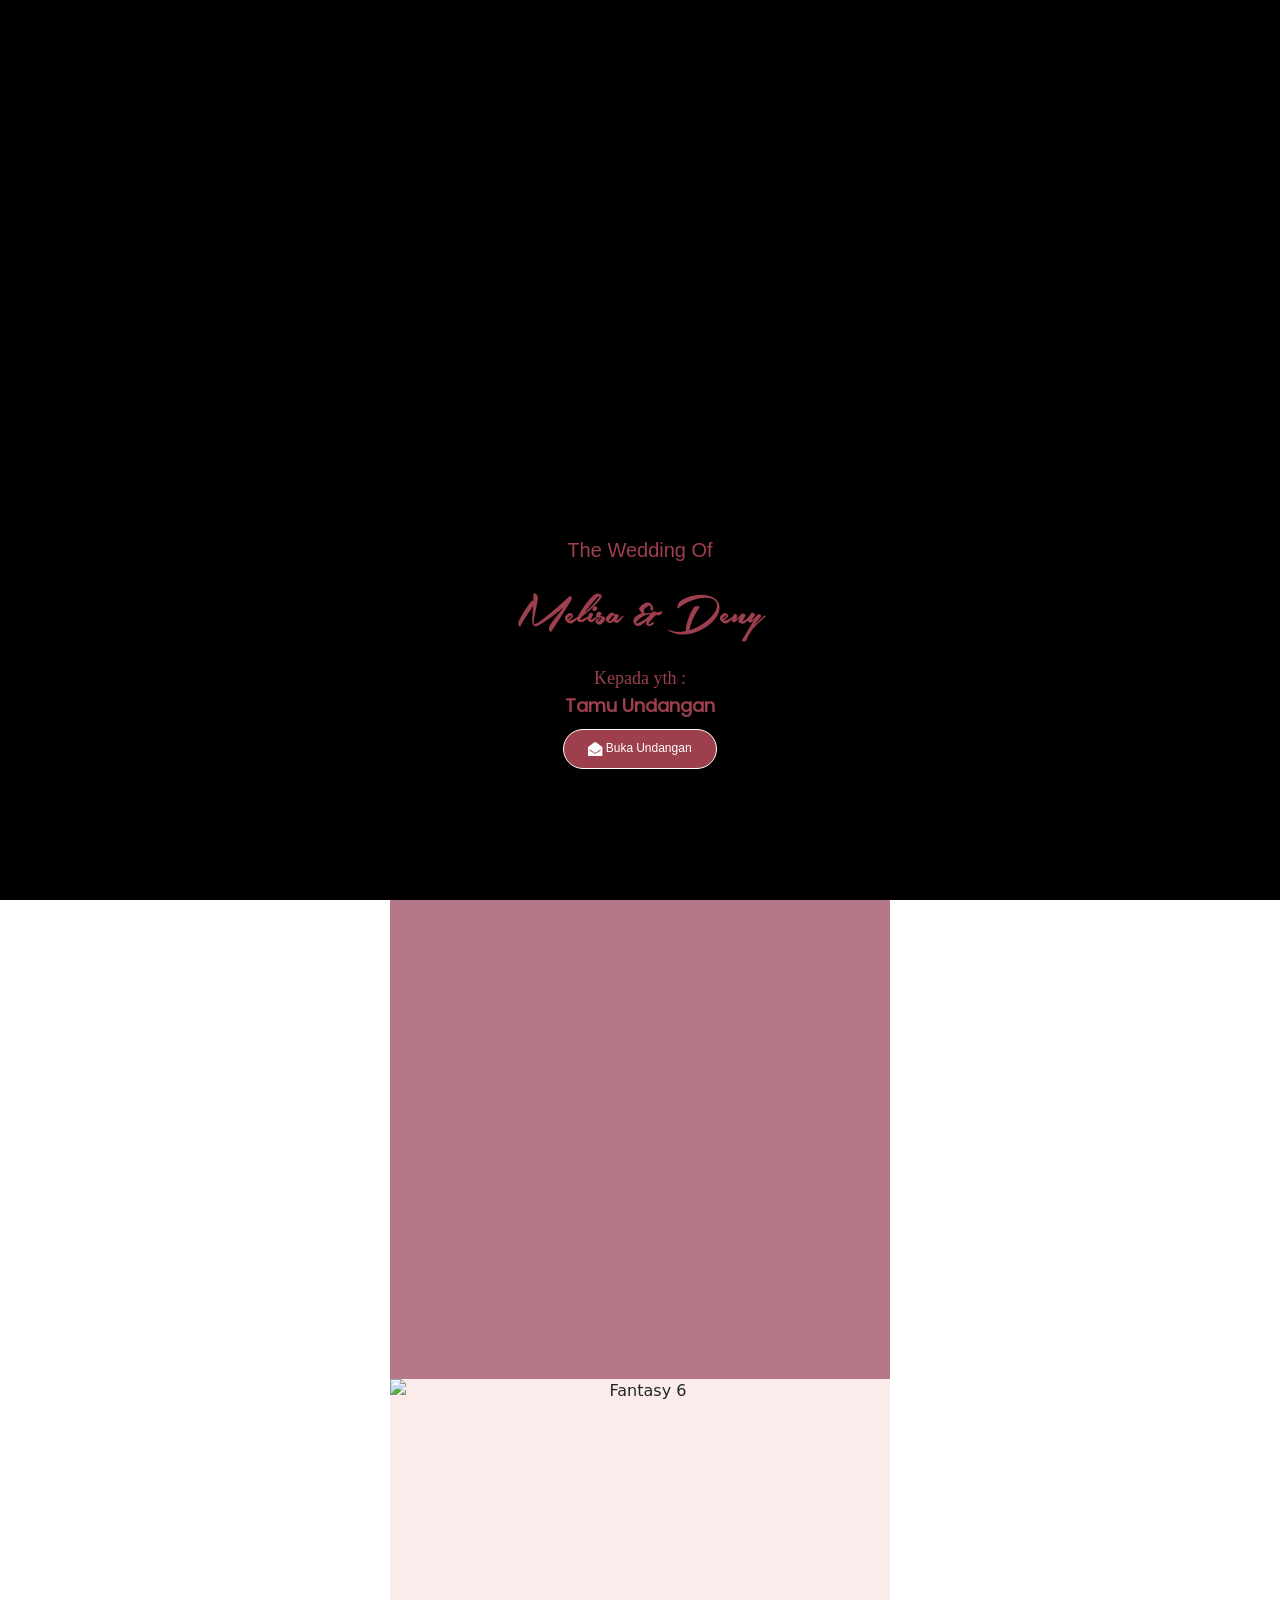
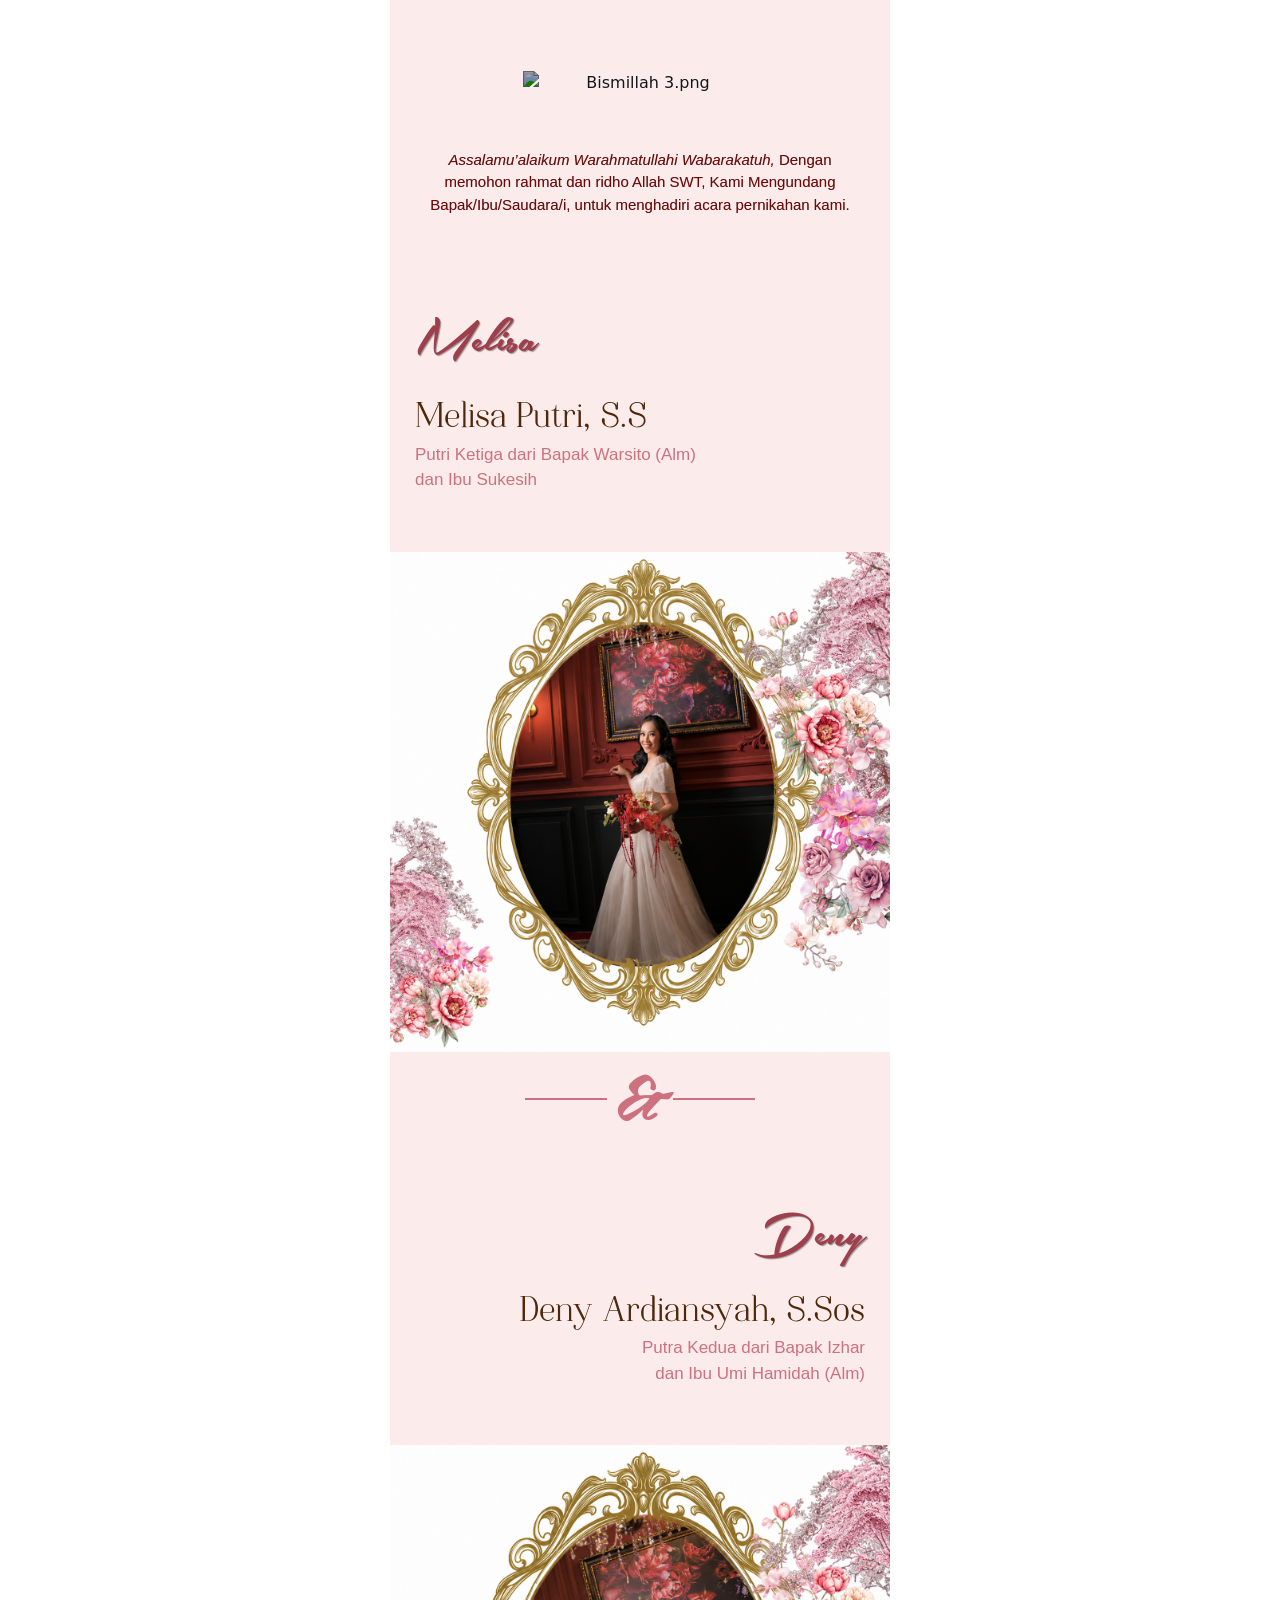
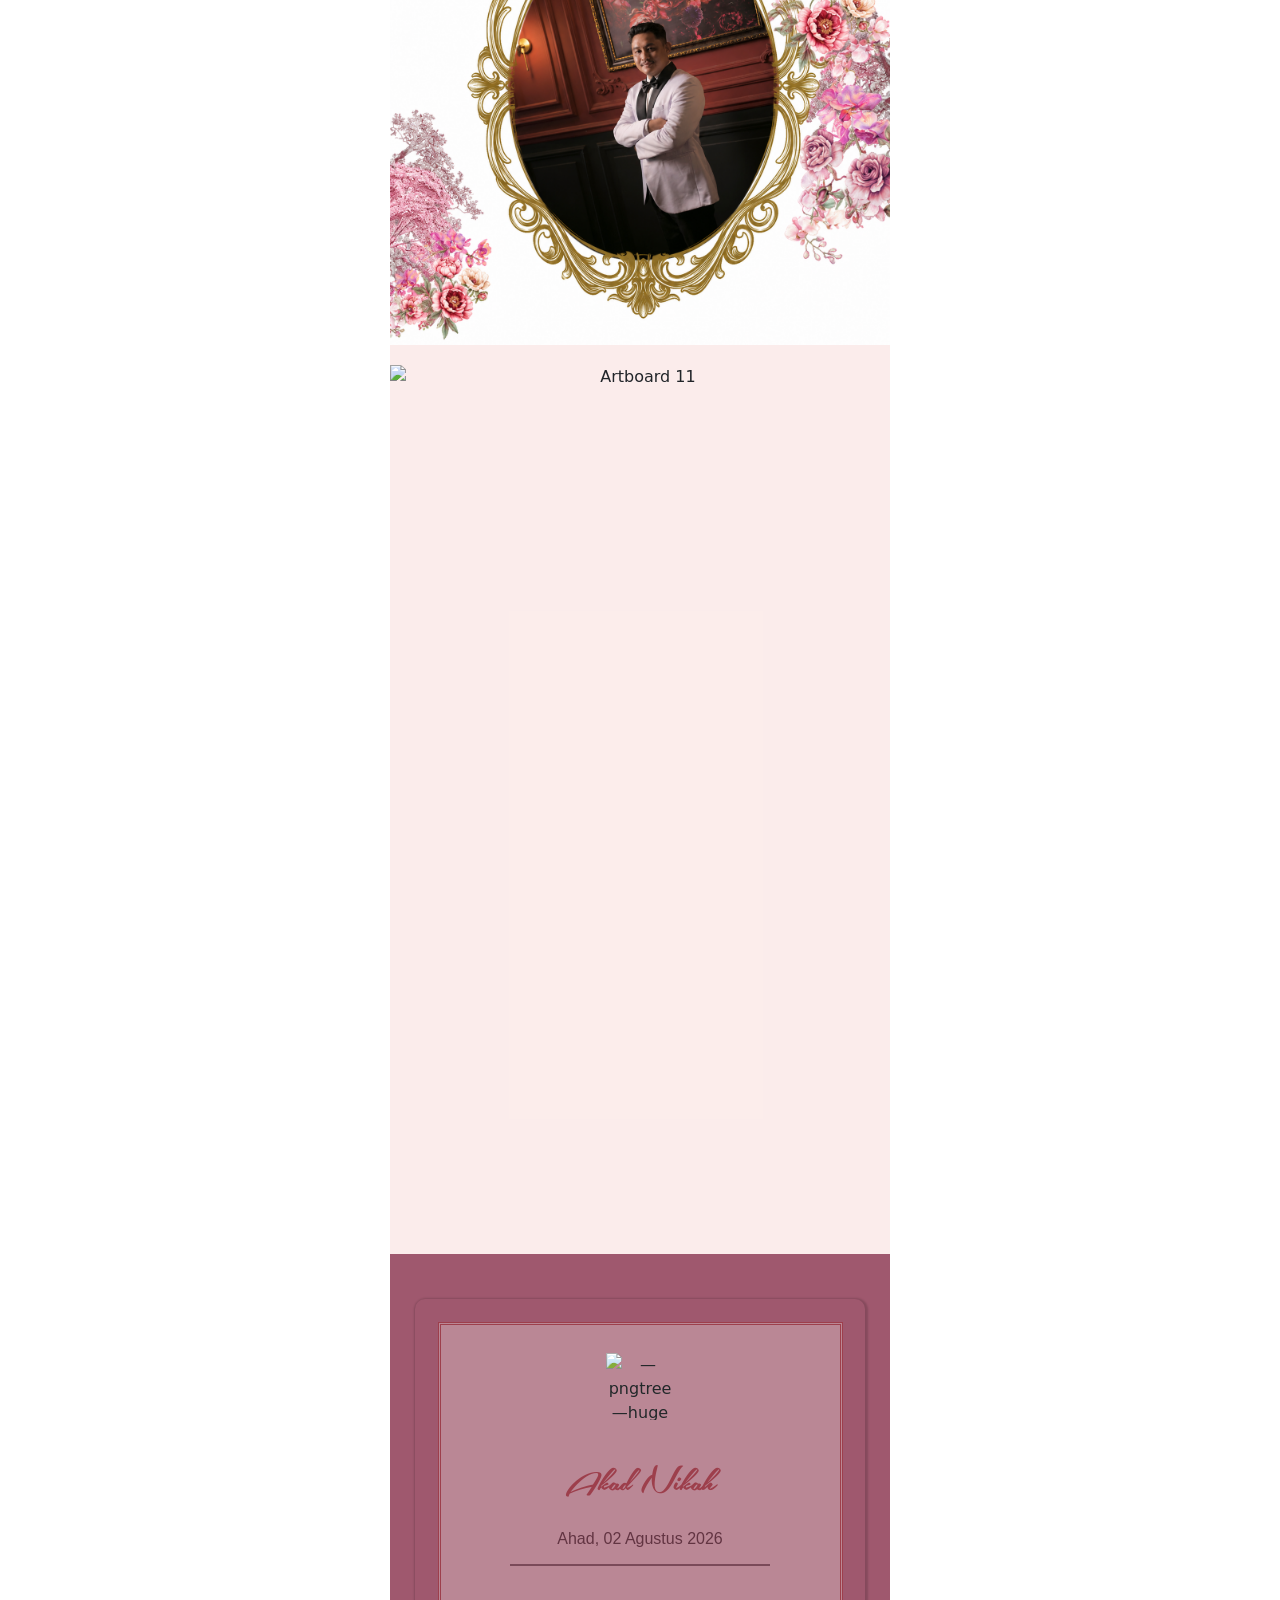
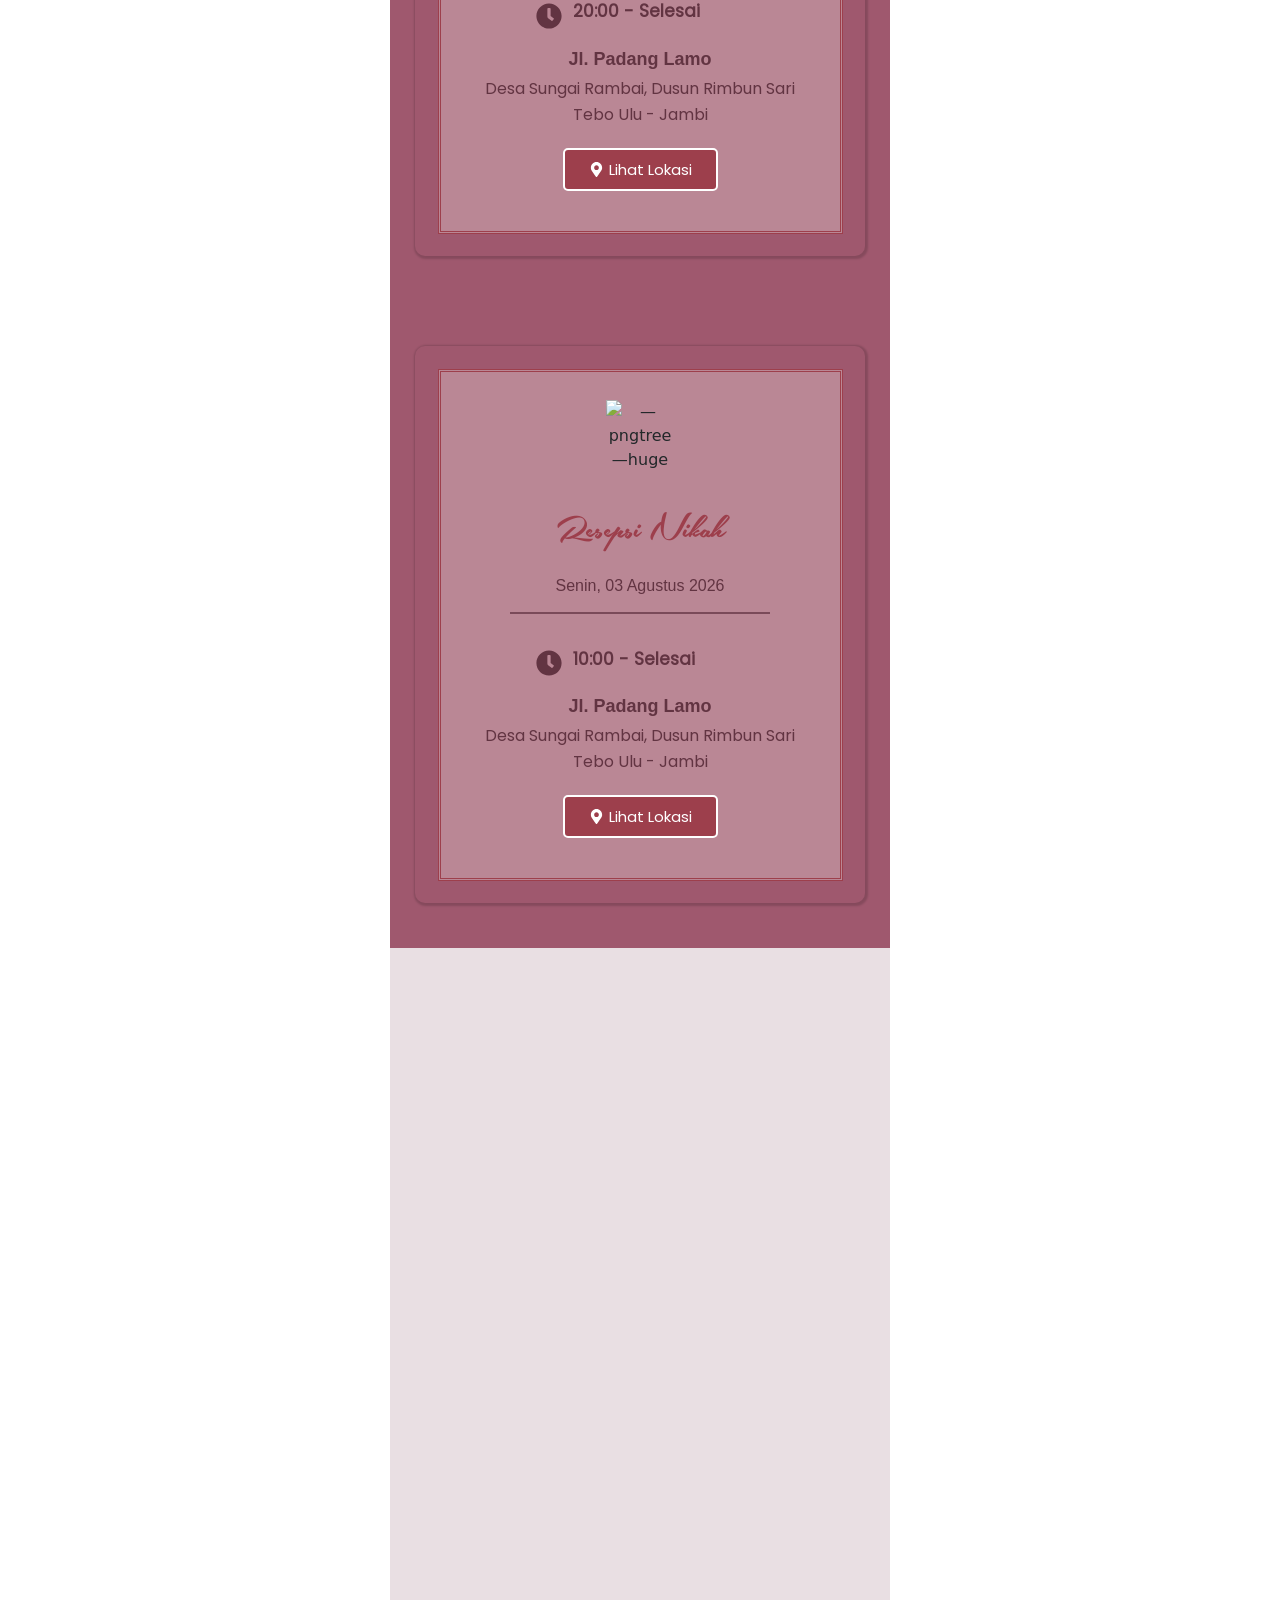
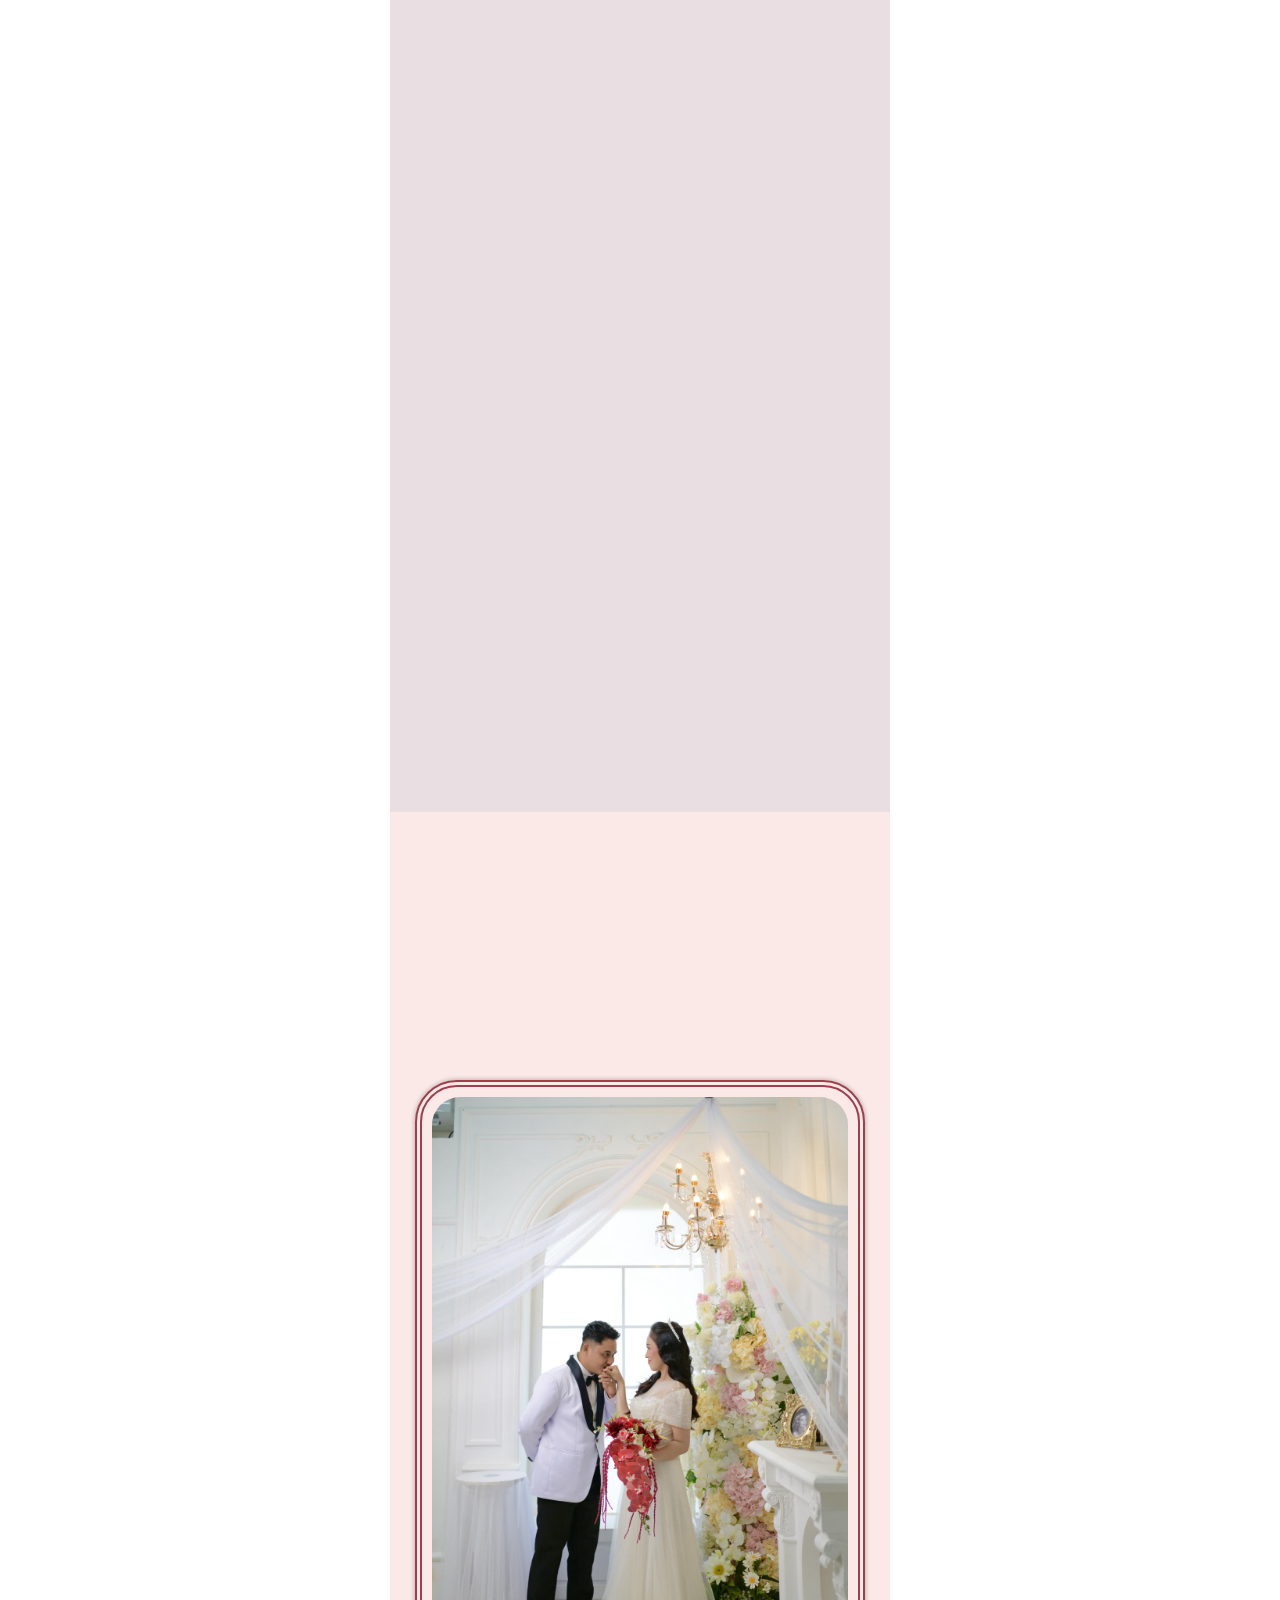
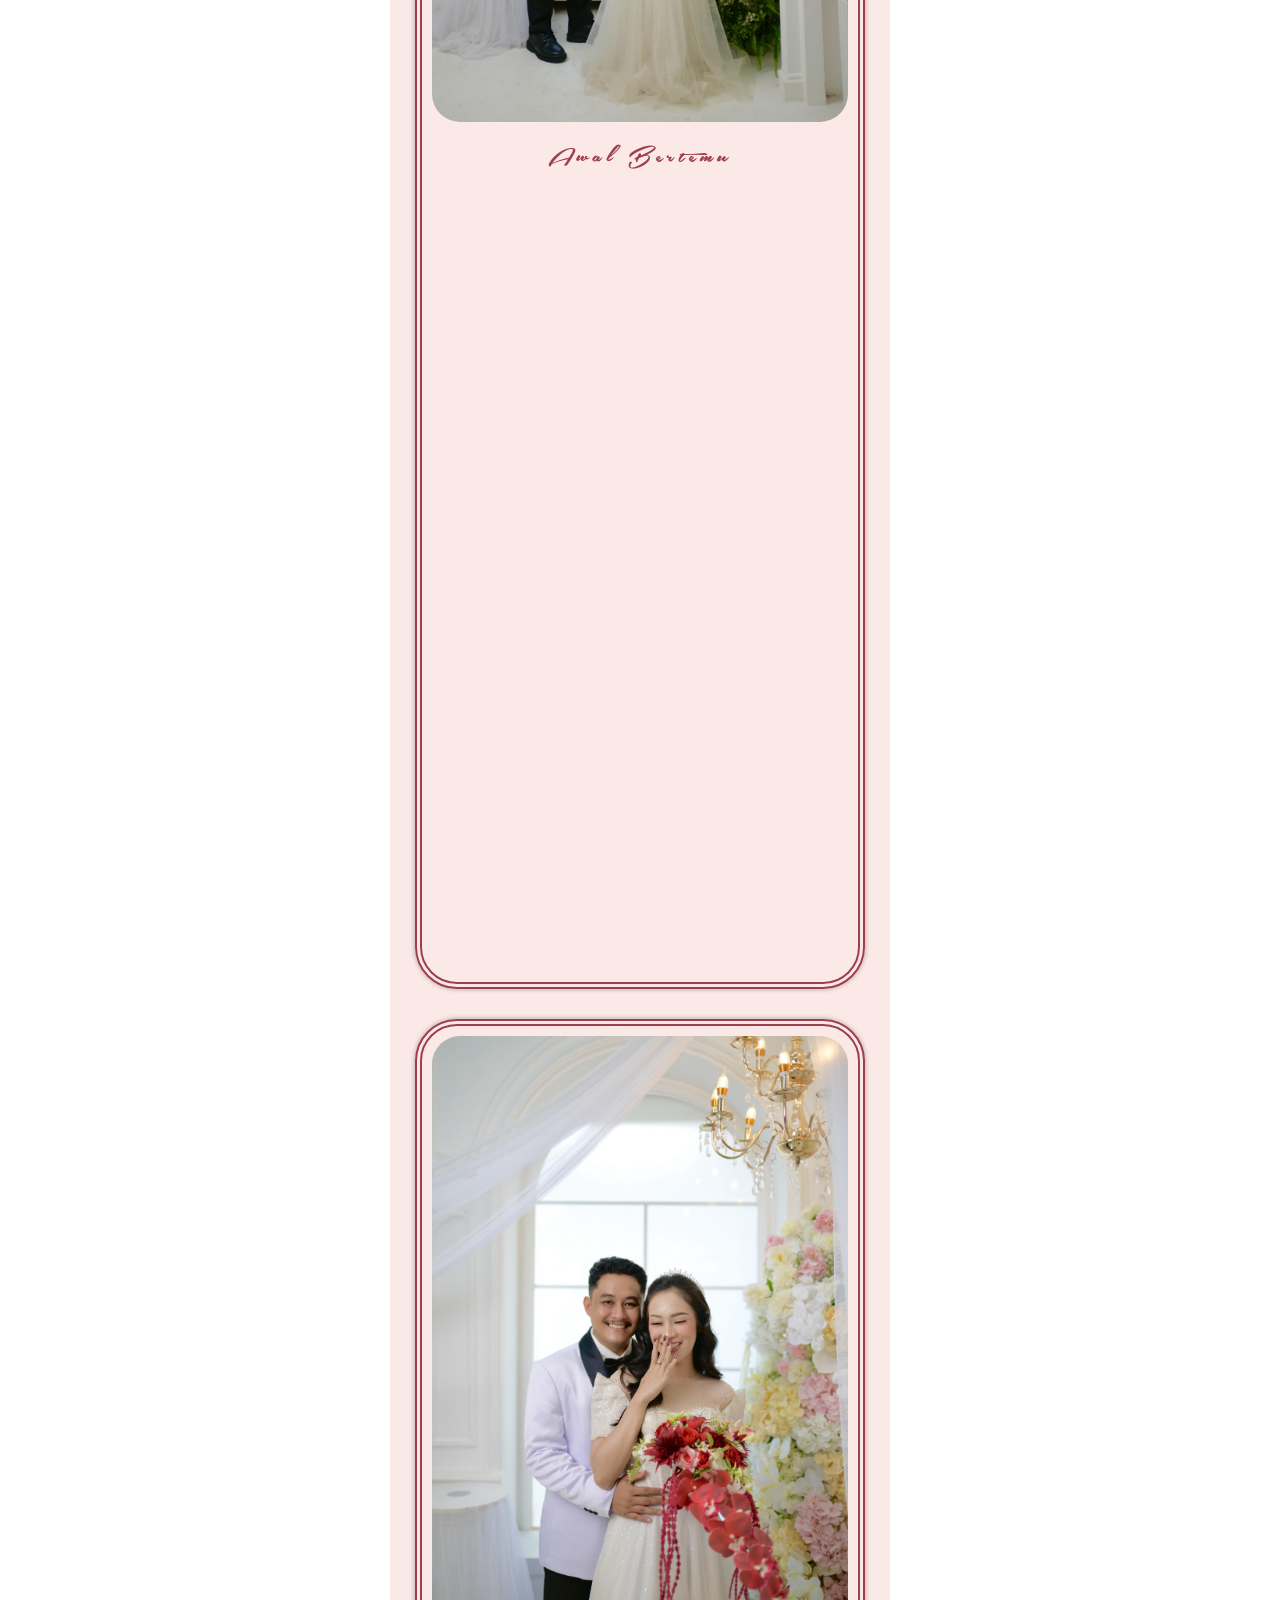
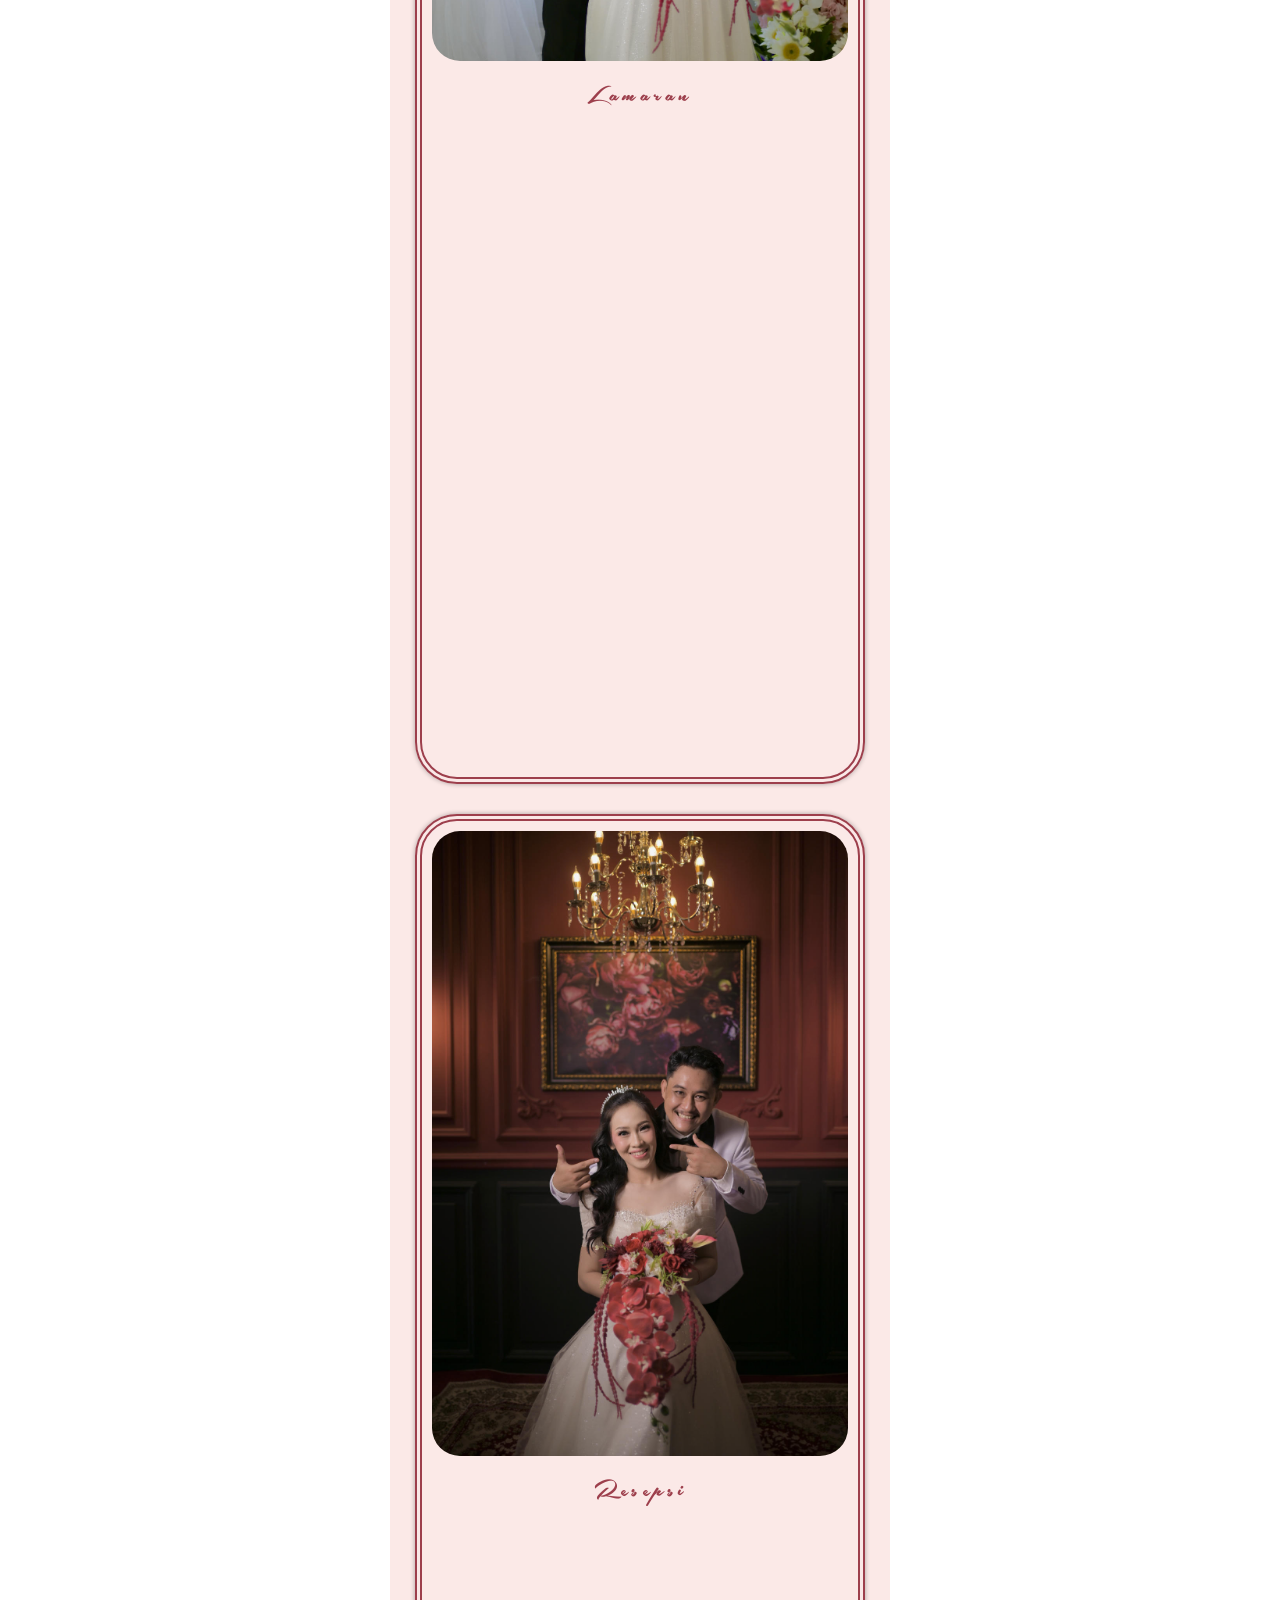
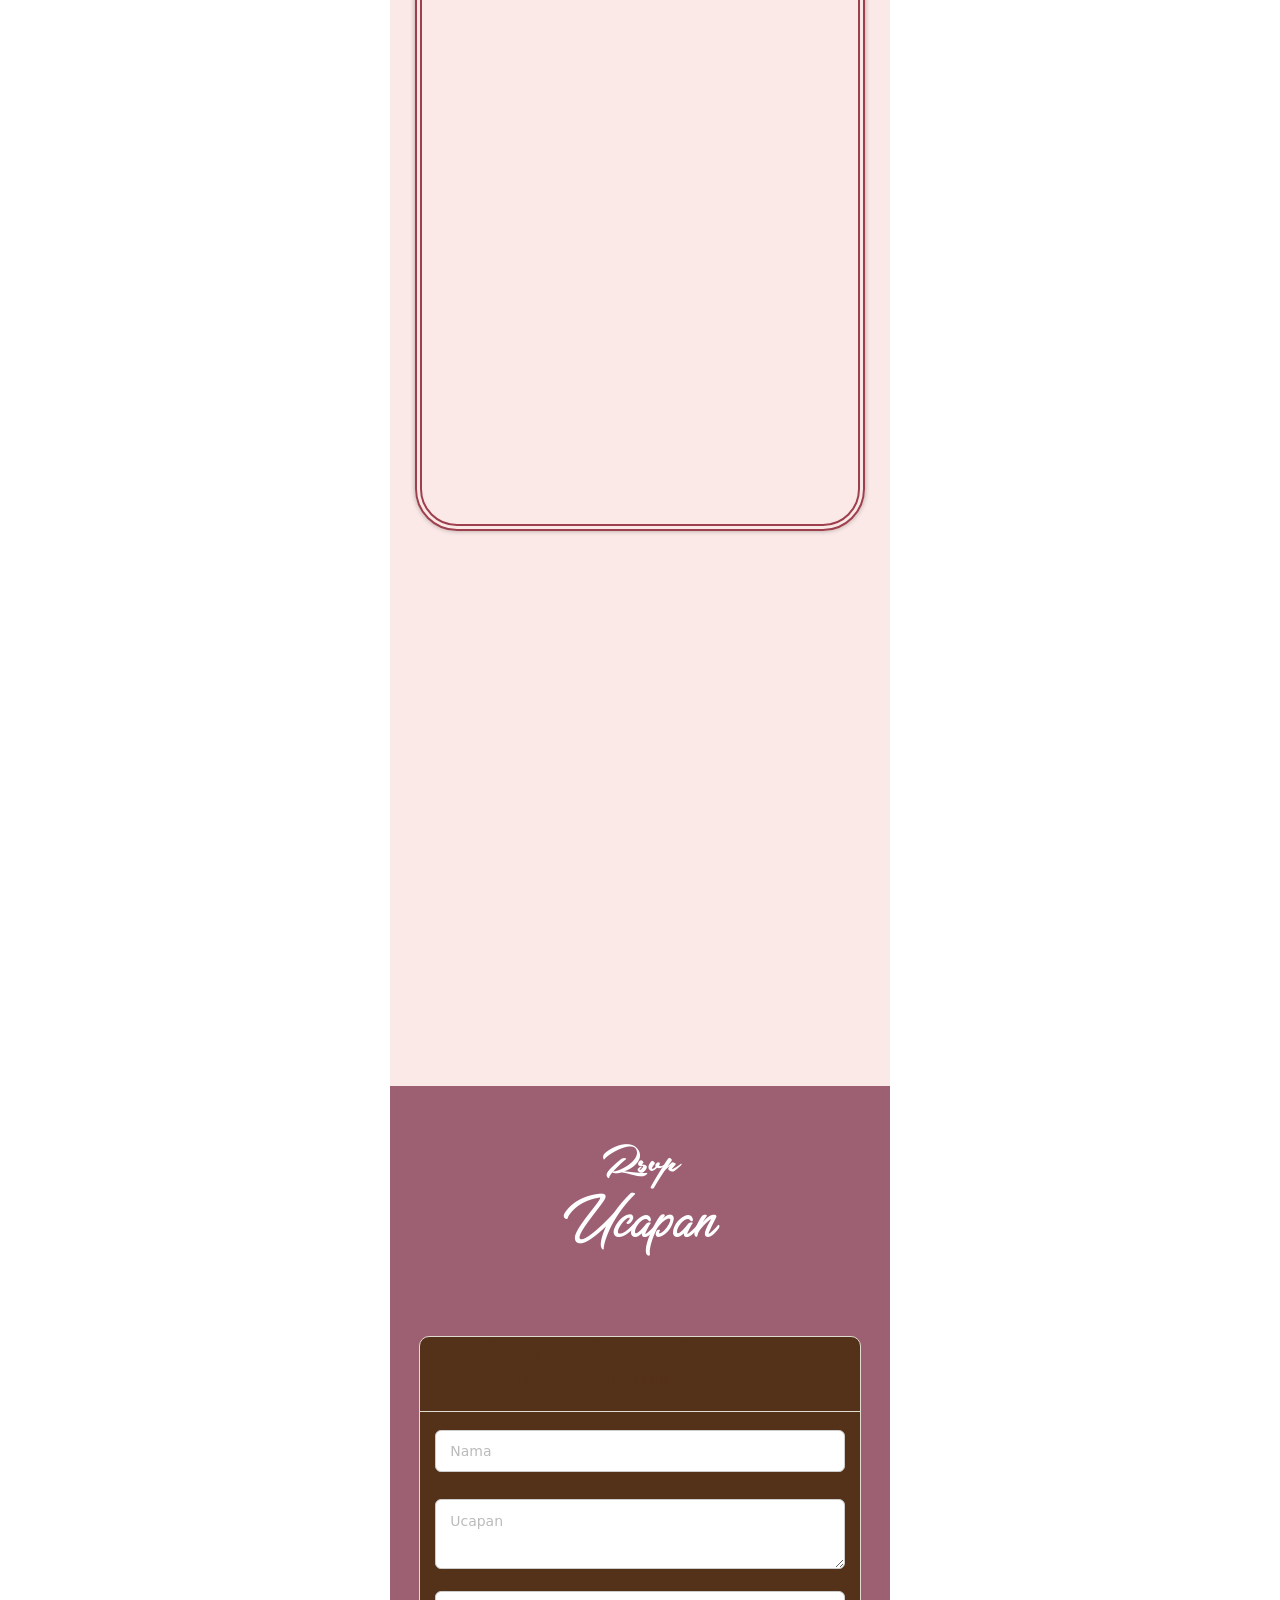
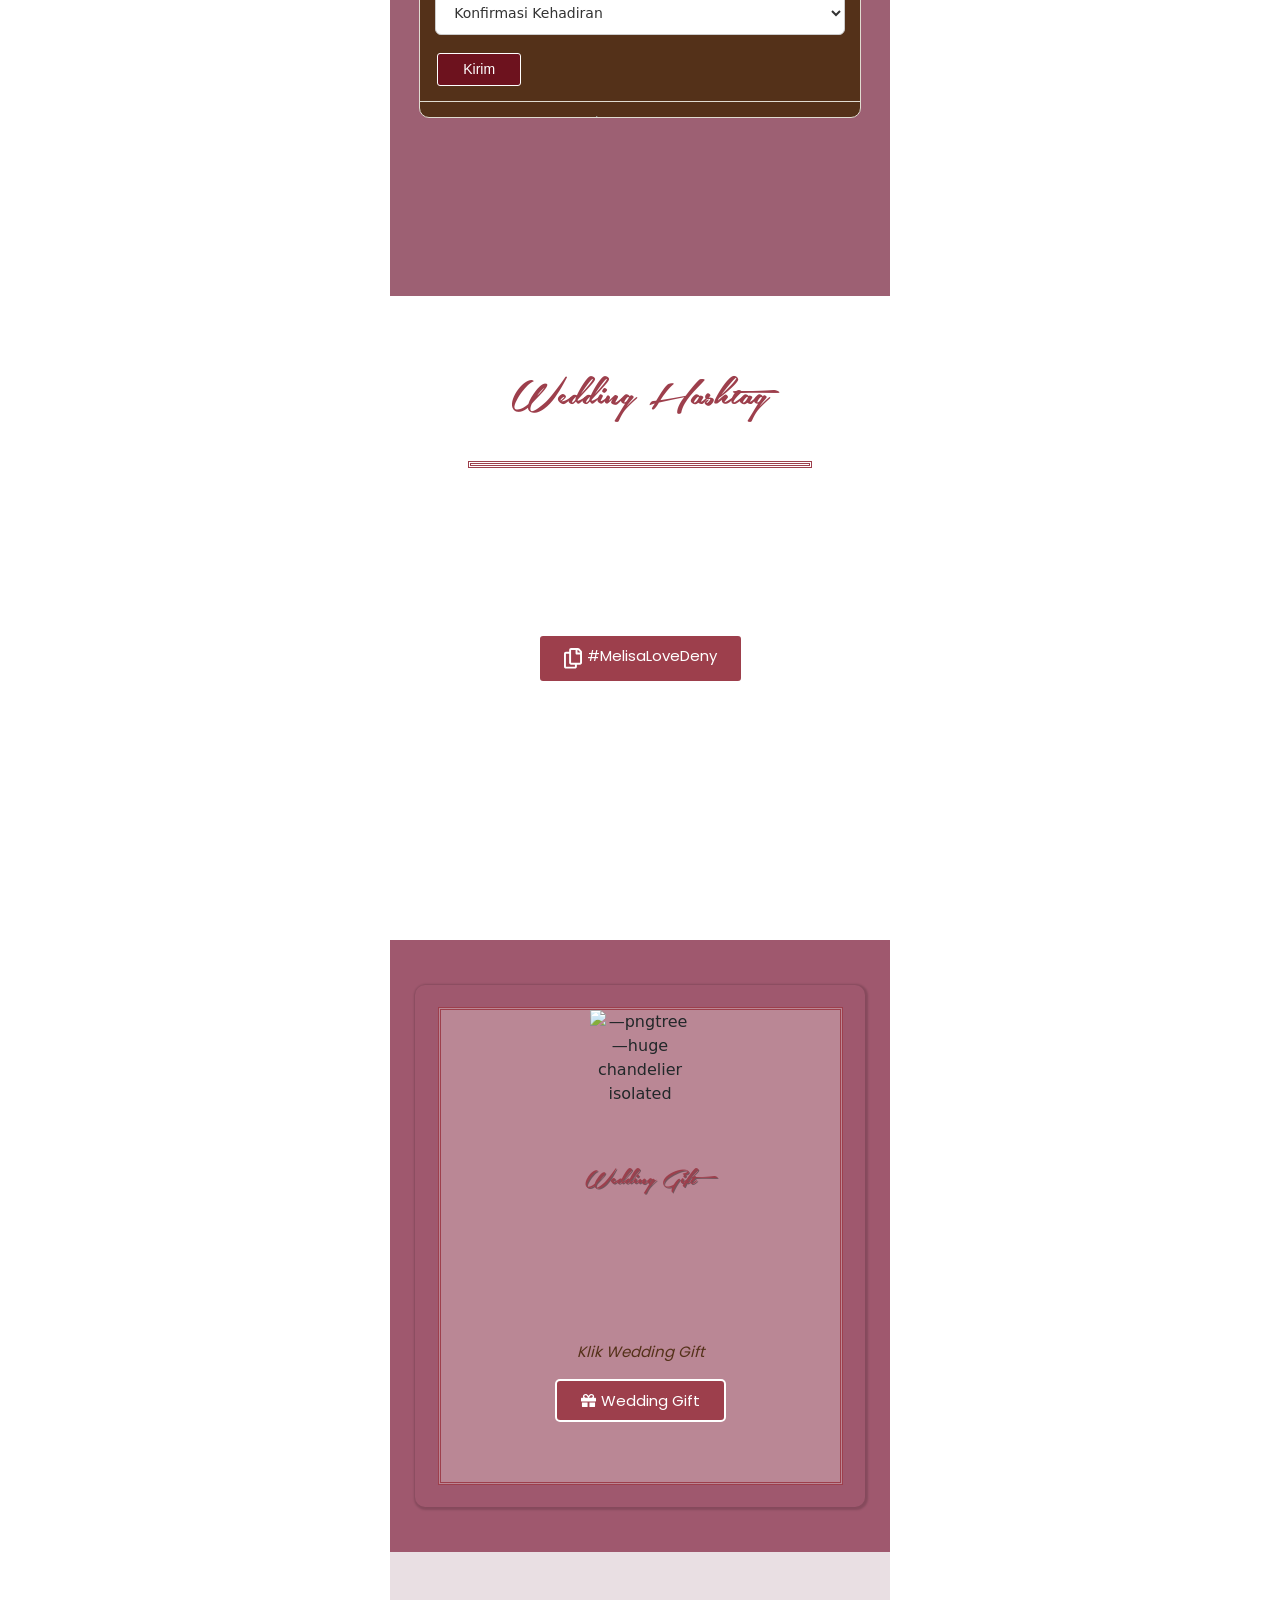
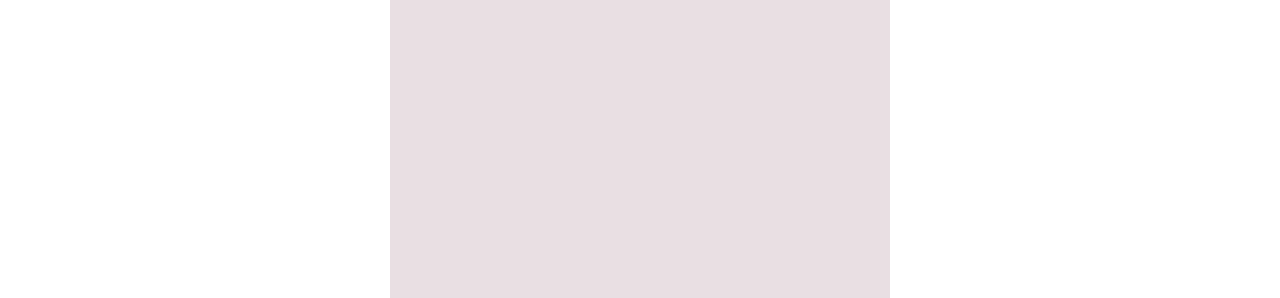
==== fairytale/index.htm @ 3684d399 "update" ====
﻿<!DOCTYPE html>
<html lang="en-US">

<head>
	<script src="https://code.jquery.com/jquery-3.7.1.min.js"></script>
	<meta charset="UTF-8">
	<link data-optimized="2" rel="stylesheet"
		href="../wp-content/litespeed/css/7685f832e0472105ddb462e39b21ac74.css?ver=bd02f">
	<title>Melisa 💙 Deny</title>
	<style type="text/css">
		.cui-comment-text img {
			max-width: 100% !important;
		}
	</style>
	<meta name='roboFts' content='noindex, nofollow'>
	<link rel="canonical" href="index.htm">
	<meta name="description" content="Hadiri acara pernikahan kami, Ahad 02 Agustus 2026 Ya!">
	<meta property="og:title" content="Website Invitation Premium">
	<meta property="og:type" content="article">
	<meta property="og:image" content="https://webinvite.id/wp-content/uploads/2025/08/FAIRYTALE-web.jpg">
	<meta property="og:image:width" content="784">
	<meta property="og:image:height" content="784">
	<meta property="og:image:alt" content="Fairytale web">
	<meta property="og:description" content="Hadiri acara pernikahan kami, Ahad 02 Agustus 2026 Ya!">
	<meta property="og:url" content="https://webinvite.id/fairytale/">
	<meta property="og:locale" content="en_US">
	<meta property="og:site_name" content="Web Invite">
	<meta property="article:published_time" content="2025-08-19T10:38:18+07:00">
	<meta property="article:modified_time" content="2026-02-09T14:24:49+07:00">
	<meta property="og:updated_time" content="2026-02-09T14:24:49+07:00">
	<meta property="article:section" content="Uncategorized">
	<meta name="twitter:card" content="summary_large_image">
	<meta name="twitter:image" content="https://webinvite.id/wp-content/uploads/2025/08/FAIRYTALE-web.jpg">
	<meta name="author" content="SuperAdmin">
	<meta name="date" content="2025-08-19T10:38:18+07:00">
	<link rel='dns-prefetch' href='//unpkg.com'>
	<link rel='dns-prefetch' href='//cdnjs.cloudflare.com'>
	<link rel="alternate" type="application/rss+xml" title="Web Invite &raquo; Feed" href="../feed/index.htm">
	<link rel="alternate" type="application/rss+xml" title="Web Invite &raquo; Comments Feed"
		href="../comments/feed/index.htm">
	<link rel="alternate" type="application/rss+xml" title="Web Invite &raquo; Fairytale Comments Feed"
		href="feed/index.htm">
	<link rel="alternate" title="oEmbed (JSON)" type="application/json+oembed"
		href="../wp-json/oembed/1.0/embed?url=https%3A%2F%2Fwebinvite.id%2Ffairytale%2F">
	<link rel="alternate" title="oEmbed (XML)" type="text/xml+oembed"
		href="../wp-json/oembed/1.0/embed-1?url=https%3A%2F%2Fwebinvite.id%2Ffairytale%2F&#038;format=xml">
	<style id="wp-img-auto-sizes-contain-inline-css">
		img:is([sizes=auto i], [sizes^="auto," i]) {
			contain-intrinsic-size: 3000px 1500px
		}

		/*# sourceURL=wp-img-auto-sizes-contain-inline-css */
	</style>
	<style id="cf-frontend-style-inline-css">
		@font-face {
			font-family: 'Old London';
			font-style: normal;
			font-weight: 400;
			src: url('../wp-content/uploads/2026/01/OldLondon.ttf') format('truetype');
		}

		@font-face {
			font-family: 'Yeseva One';
			font-style: normal;
			font-weight: 400;
			font-display: fallback;
			src: url('../wp-content/bcf-fonts/Yeseva One/yeseva-one-400-normal0.woff2') format('woff2'),
				url('../wp-content/bcf-fonts/Yeseva One/yeseva-one-400-normal1.woff2') format('woff2'),
				url('../wp-content/bcf-fonts/Yeseva One/yeseva-one-400-normal2.woff2') format('woff2'),
				url('../wp-content/bcf-fonts/Yeseva One/yeseva-one-400-normal3.woff2') format('woff2'),
				url('../wp-content/bcf-fonts/Yeseva One/yeseva-one-400-normal4.woff2') format('woff2');
		}

		@font-face {
			font-family: 'Sirukota';
			font-style: normal;
			font-weight: 400;
			src: url('../wp-content/uploads/2025/11/Sirukota.ttf') format('truetype');
		}

		@font-face {
			font-family: 'Carena-Regular';
			font-style: normal;
			font-weight: 400;
			src: url('../wp-content/uploads/2025/11/Carena-Regular.otf') format('OpenType');
		}

		@font-face {
			font-family: 'Galvitra';
			font-style: normal;
			font-weight: 400;
			src: url('../wp-content/uploads/2025/11/Galvitra.ttf') format('truetype');
		}

		@font-face {
			font-family: 'the Jagret';
			font-style: normal;
			font-weight: 400;
			src: url('../wp-content/uploads/2025/11/the-Jagret.otf') format('OpenType');
		}

		@font-face {
			font-family: 'the Jagret';
			font-style: normal;
			font-weight: 400;
			src: url('../wp-content/uploads/2025/11/the-Jagret.otf') format('OpenType');
		}

		@font-face {
			font-family: 'Aprilia';
			font-style: normal;
			font-weight: 400;
			src: url('../wp-content/uploads/2025/11/Aprilia.otf') format('OpenType');
		}

		@font-face {
			font-family: 'Adlery';
			font-style: normal;
			font-weight: 400;
			src: url('../wp-content/uploads/2025/11/Adlery_TRIAL.ttf') format('truetype');
		}

		@font-face {
			font-family: 'Madelyn';
			font-style: normal;
			font-weight: 400;
			src: url('../wp-content/uploads/2025/11/Madelyn-Trial-Regular.otf') format('OpenType');
		}

		@font-face {
			font-family: 'Abigail latin';
			font-style: normal;
			font-weight: 400;
			src: url('../wp-content/uploads/2025/11/Abigail-latin.otf') format('OpenType');
		}

		@font-face {
			font-family: 'Darwin Smith';
			font-style: normal;
			font-weight: 400;
			src: url('../wp-content/uploads/2025/11/Darwin-Smith.otf') format('OpenType');
		}

		@font-face {
			font-family: 'Ananda';
			font-style: normal;
			font-weight: 400;
			src: url('../wp-content/uploads/2025/10/Ananda-Black-Personal-Use.ttf') format('truetype');
		}

		@font-face {
			font-family: 'Fortalesia Script';
			font-style: normal;
			font-weight: 400;
			src: url('../wp-content/uploads/2025/10/FortalesiaPlain_PERSONAL_USE_ONLY.otf') format('OpenType');
		}

		@font-face {
			font-family: 'Madina';
			font-style: normal;
			font-weight: 400;
			src: url('../wp-content/uploads/2025/10/Madina.ttf') format('truetype');
		}

		@font-face {
			font-family: 'ValentineSoul';
			font-style: normal;
			font-weight: 400;
			src: url('../wp-content/uploads/2025/08/ValentineSoul.ttf') format('truetype');
		}

		@font-face {
			font-family: 'Thank you';
			font-style: normal;
			font-weight: 400;
			src: url('../wp-content/uploads/2025/08/Thank-you.ttf') format('truetype');
		}

		@font-face {
			font-family: 'Liana';
			font-style: normal;
			font-weight: 400;
			src: url('../wp-content/uploads/2025/08/Liana.ttf') format('truetype');
		}

		@font-face {
			font-family: 'LaLuxes';
			font-style: normal;
			font-weight: 400;
			src: url('../wp-content/uploads/2025/08/LaLuxes.otf') format('OpenType');
		}

		@font-face {
			font-family: 'Higuen Serif';
			font-style: normal;
			font-weight: 400;
			src: url('../wp-content/uploads/2025/08/Higuen-Serif.otf') format('OpenType');
		}

		@font-face {
			font-family: 'FontsFree-Net-Dream-Avenue';
			font-style: normal;
			font-weight: 400;
			src: url('../wp-content/uploads/2025/08/FontsFree-Net-Dream-Avenue.ttf') format('truetype');
		}

		@font-face {
			font-family: 'Belista';
			font-style: normal;
			font-weight: 400;
			src: url('../wp-content/uploads/2025/08/Belista.ttf') format('truetype');
		}

		@font-face {
			font-family: 'Open Sans';
			font-style: normal;
			font-weight: 300;
			font-display: fallback;
			src: url('../wp-content/bcf-fonts/Open Sans/open-sans-300-normal0.woff2') format('woff2'),
				url('../wp-content/bcf-fonts/Open Sans/open-sans-300-normal1.woff2') format('woff2'),
				url('../wp-content/bcf-fonts/Open Sans/open-sans-300-normal2.woff2') format('woff2'),
				url('../wp-content/bcf-fonts/Open Sans/open-sans-300-normal3.woff2') format('woff2'),
				url('../wp-content/bcf-fonts/Open Sans/open-sans-300-normal4.woff2') format('woff2'),
				url('../wp-content/bcf-fonts/Open Sans/open-sans-300-normal5.woff2') format('woff2'),
				url('../wp-content/bcf-fonts/Open Sans/open-sans-300-normal6.woff2') format('woff2'),
				url('../wp-content/bcf-fonts/Open Sans/open-sans-300-normal7.woff2') format('woff2'),
				url('../wp-content/bcf-fonts/Open Sans/open-sans-300-normal8.woff2') format('woff2'),
				url('../wp-content/bcf-fonts/Open Sans/open-sans-300-normal9.woff2') format('woff2');
		}

		@font-face {
			font-family: 'Catleya Signature';
			font-style: normal;
			font-weight: 400;
			src: url('../wp-content/uploads/2025/08/Catleya-Signature.ttf') format('truetype');
		}

		@font-face {
			font-family: 'Quicksand';
			font-style: normal;
			font-weight: 400;
			src: url('../wp-content/uploads/2025/07/Quicksand_Book.otf') format('OpenType'),
				url('../wp-content/uploads/2025/07/Quicksand_Bold.otf') format('OpenType');
		}

		@font-face {
			font-family: 'Javassoul';
			font-style: normal;
			font-weight: 400;
			src: url('../wp-content/uploads/2025/06/Javassoul-RpqYE.otf') format('OpenType');
		}

		@font-face {
			font-family: 'Pinyon Script';
			font-style: normal;
			font-weight: 400;
			src: url('../wp-content/uploads/2025/06/PinyonScript-Regular.ttf') format('truetype');
		}

		@font-face {
			font-family: 'Bilbo Swash Caps';
			font-style: normal;
			font-weight: 400;
			src: url('../wp-content/uploads/2025/06/BilboSwashCaps-Regular.ttf') format('truetype');
		}

		@font-face {
			font-family: 'Cormorant';
			font-style: normal;
			font-weight: 400;
			src: url('../wp-content/uploads/2025/07/Cormorant-Regular.otf') format('OpenType');
		}

		@font-face {
			font-family: 'Jomolhari';
			font-style: normal;
			font-weight: 400;
			src: url('../wp-content/uploads/2025/06/Jomolhari-Regular.ttf') format('truetype');
		}

		@font-face {
			font-family: 'Arapey';
			font-style: normal;
			font-weight: 400;
			src: url('../wp-content/uploads/2025/06/Arapey-Regular.ttf') format('truetype');
		}

		@font-face {
			font-family: 'Philosopher';
			font-style: normal;
			font-weight: 400;
			src: url('../wp-content/uploads/2025/06/Philosopher-Regular.ttf') format('truetype');
		}

		@font-face {
			font-family: 'Caruban';
			font-style: normal;
			font-weight: 400;
			src: url('../wp-content/uploads/2025/06/Caruban-EBK8.ttf') format('truetype');
		}

		@font-face {
			font-family: 'Euphorig';
			font-style: normal;
			font-weight: 400;
			src: url('../wp-content/uploads/2025/06/Euphorigenic.otf') format('OpenType');
		}

		@font-face {
			font-family: 'Hathem Bosteem';
			font-style: normal;
			font-weight: 400;
			src: url('../wp-content/uploads/2025/06/Hathem-Bosteem-1.ttf') format('truetype');
		}

		@font-face {
			font-family: 'SouthernAire';
			font-style: normal;
			font-weight: 400;
			src: url('../wp-content/uploads/2025/06/SouthernAire_Personal_Use_Only.ttf') format('truetype');
		}

		@font-face {
			font-family: 'Polaroid';
			font-style: normal;
			font-weight: 400;
		}

		@font-face {
			font-family: 'allura';
			font-style: normal;
			font-weight: 400;
			src: url('../wp-content/uploads/2025/06/Allura-Regular.ttf') format('truetype');
		}

		@font-face {
			font-family: 'vilaka';
			font-style: normal;
			font-weight: 400;
		}

		@font-face {
			font-family: 'Quattrocento';
			font-style: normal;
			font-weight: 400;
			src: url('../wp-content/uploads/2025/06/Quattrocento-Regular.ttf') format('truetype');
		}

		@font-face {
			font-family: 'Italianno';
			font-style: normal;
			font-weight: 400;
			font-display: fallback;
			src: url('../wp-content/bcf-fonts/Italianno/italianno-400-normal0.woff2') format('woff2'),
				url('../wp-content/bcf-fonts/Italianno/italianno-400-normal1.woff2') format('woff2'),
				url('../wp-content/bcf-fonts/Italianno/italianno-400-normal2.woff2') format('woff2');
		}

		@font-face {
			font-family: 'abigail';
			font-style: normal;
			font-weight: 400;
			src: url('../wp-content/uploads/2025/06/SS-abigail.ttf') format('truetype');
		}

		@font-face {
			font-family: 'Bilbo';
			font-style: normal;
			font-weight: 400;
			font-display: fallback;
			src: url('../wp-content/bcf-fonts/Bilbo/bilbo-400-normal0.woff2') format('woff2'),
				url('../wp-content/bcf-fonts/Bilbo/bilbo-400-normal1.woff2') format('woff2'),
				url('../wp-content/bcf-fonts/Bilbo/bilbo-400-normal2.woff2') format('woff2');
		}

		@font-face {
			font-family: 'Lobster';
			font-style: normal;
			font-weight: 400;
			font-display: fallback;
			src: url('../wp-content/bcf-fonts/Lobster/lobster-400-normal0.woff2') format('woff2'),
				url('../wp-content/bcf-fonts/Lobster/lobster-400-normal1.woff2') format('woff2'),
				url('../wp-content/bcf-fonts/Lobster/lobster-400-normal2.woff2') format('woff2'),
				url('../wp-content/bcf-fonts/Lobster/lobster-400-normal3.woff2') format('woff2'),
				url('../wp-content/bcf-fonts/Lobster/lobster-400-normal4.woff2') format('woff2');
		}

		@font-face {
			font-family: 'Poiret One';
			font-style: normal;
			font-weight: 400;
			font-display: fallback;
			src: url('../wp-content/bcf-fonts/Poiret One/poiret-one-400-normal0.woff2') format('woff2'),
				url('../wp-content/bcf-fonts/Poiret One/poiret-one-400-normal1.woff2') format('woff2'),
				url('../wp-content/bcf-fonts/Poiret One/poiret-one-400-normal2.woff2') format('woff2');
		}

		@font-face {
			font-family: 'Pinyon Script';
			font-style: normal;
			font-weight: 400;
			font-display: fallback;
			src: url('../wp-content/bcf-fonts/Pinyon Script/pinyon-script-400-normal0.woff2') format('woff2'),
				url('../wp-content/bcf-fonts/Pinyon Script/pinyon-script-400-normal1.woff2') format('woff2'),
				url('../wp-content/bcf-fonts/Pinyon Script/pinyon-script-400-normal2.woff2') format('woff2');
		}

		@font-face {
			font-family: 'Elsie';
			font-style: normal;
			font-weight: 400;
			font-display: fallback;
			src: url('../wp-content/bcf-fonts/Elsie/elsie-400-normal0.woff2') format('woff2'),
				url('../wp-content/bcf-fonts/Elsie/elsie-400-normal1.woff2') format('woff2');
		}

		@font-face {
			font-family: 'Spirax';
			font-style: normal;
			font-weight: 400;
			font-display: fallback;
			src: url('../wp-content/bcf-fonts/Spirax/spirax-400-normal0.woff2') format('woff2');
		}

		@font-face {
			font-family: 'Ubuntu';
			font-style: normal;
			font-weight: 500;
			font-display: fallback;
			src: url('../wp-content/bcf-fonts/Ubuntu/ubuntu-500-normal0.woff2') format('woff2'),
				url('../wp-content/bcf-fonts/Ubuntu/ubuntu-500-normal1.woff2') format('woff2'),
				url('../wp-content/bcf-fonts/Ubuntu/ubuntu-500-normal2.woff2') format('woff2'),
				url('../wp-content/bcf-fonts/Ubuntu/ubuntu-500-normal3.woff2') format('woff2'),
				url('../wp-content/bcf-fonts/Ubuntu/ubuntu-500-normal4.woff2') format('woff2'),
				url('../wp-content/bcf-fonts/Ubuntu/ubuntu-500-normal5.woff2') format('woff2');
		}

		@font-face {
			font-family: 'Playfair';
			font-style: normal;
			font-weight: 300;
			font-display: fallback;
			src: url('../wp-content/bcf-fonts/Playfair/playfair-300-normal0.woff2') format('woff2'),
				url('../wp-content/bcf-fonts/Playfair/playfair-300-normal1.woff2') format('woff2'),
				url('../wp-content/bcf-fonts/Playfair/playfair-300-normal2.woff2') format('woff2'),
				url('../wp-content/bcf-fonts/Playfair/playfair-300-normal3.woff2') format('woff2'),
				url('../wp-content/bcf-fonts/Playfair/playfair-300-normal4.woff2') format('woff2');
		}

		@font-face {
			font-family: 'Prata';
			font-style: normal;
			font-weight: 400;
			font-display: fallback;
			src: url('../wp-content/bcf-fonts/Prata/prata-400-normal0.woff2') format('woff2'),
				url('../wp-content/bcf-fonts/Prata/prata-400-normal1.woff2') format('woff2'),
				url('../wp-content/bcf-fonts/Prata/prata-400-normal2.woff2') format('woff2'),
				url('../wp-content/bcf-fonts/Prata/prata-400-normal3.woff2') format('woff2');
		}

		@font-face {
			font-family: 'Italiana';
			font-style: normal;
			font-weight: 400;
			font-display: fallback;
			src: url('../wp-content/bcf-fonts/Italiana/italiana-400-normal0.woff2') format('woff2');
		}

		@font-face {
			font-family: 'GreatVibes';
			font-style: normal;
			font-weight: 400;
		}

		@font-face {
			font-family: 'covington';
			font-style: normal;
			font-weight: 400;
			src: url('../wp-content/uploads/2025/06/Coving01.ttf') format('truetype');
		}

		@font-face {
			font-family: 'daniel davis';
			font-style: normal;
			font-weight: 400;
		}

		@font-face {
			font-family: 'Jawa Palsu';
			font-style: normal;
			font-weight: 400;
			src: url('../wp-content/uploads/2025/06/JAWAPALSU.ttf') format('truetype');
		}

		@font-face {
			font-family: 'Charlotte';
			font-style: normal;
			font-weight: 400;
			src: url('../wp-content/uploads/2025/06/charlotte.otf') format('OpenType'),
				url('../wp-content/uploads/2025/06/charlotte.ttf') format('truetype');
		}

		@font-face {
			font-family: 'Angin Senja';
			font-style: normal;
			font-weight: 400;
			src: url('../wp-content/uploads/2025/06/Angin-Senja.otf') format('OpenType'),
				url('../wp-content/uploads/2025/06/Angin-Senja.ttf') format('truetype');
		}

		@font-face {
			font-family: 'Cinzel';
			font-style: normal;
			font-weight: 400;
			src: url('../wp-content/uploads/2025/06/Cinzel-Regular.otf') format('OpenType');
		}

		@font-face {
			font-family: 'Poppins';
			font-style: normal;
			font-weight: 400;
			src: url('../wp-content/uploads/2025/06/27231098576.ttf') format('truetype'),
				url('../wp-content/uploads/2025/06/22742719282.ttf') format('truetype');
		}

		@font-face {
			font-family: 'Night Still Comes';
			font-style: normal;
			font-weight: 400;
			src: url('../wp-content/uploads/2025/06/NightStillComes_mine_final_sample.otf') format('OpenType');
		}

		@font-face {
			font-family: 'Bella Fashion';
			font-style: normal;
			font-weight: 400;
			src: url('../wp-content/uploads/2025/06/Bella-Fashion-Personal-Use.ttf') format('truetype');
		}

		/*# sourceURL=cf-frontend-style-inline-css */
	</style>
	<style id="global-styles-inline-css">
		:root {
			--wp--preset--aspect-ratio--square: 1;
			--wp--preset--aspect-ratio--4-3: 4/3;
			--wp--preset--aspect-ratio--3-4: 3/4;
			--wp--preset--aspect-ratio--3-2: 3/2;
			--wp--preset--aspect-ratio--2-3: 2/3;
			--wp--preset--aspect-ratio--16-9: 16/9;
			--wp--preset--aspect-ratio--9-16: 9/16;
			--wp--preset--color--black: #000000;
			--wp--preset--color--cyan-bluish-gray: #abb8c3;
			--wp--preset--color--white: #ffffff;
			--wp--preset--color--pale-pink: #f78da7;
			--wp--preset--color--vivid-red: #cf2e2e;
			--wp--preset--color--luminous-vivid-orange: #ff6900;
			--wp--preset--color--luminous-vivid-amber: #fcb900;
			--wp--preset--color--light-green-cyan: #7bdcb5;
			--wp--preset--color--vivid-green-cyan: #00d084;
			--wp--preset--color--pale-cyan-blue: #8ed1fc;
			--wp--preset--color--vivid-cyan-blue: #0693e3;
			--wp--preset--color--vivid-purple: #9b51e0;
			--wp--preset--gradient--vivid-cyan-blue-to-vivid-purple: linear-gradient(135deg, rgb(6, 147, 227) 0%, rgb(155, 81, 224) 100%);
			--wp--preset--gradient--light-green-cyan-to-vivid-green-cyan: linear-gradient(135deg, rgb(122, 220, 180) 0%, rgb(0, 208, 130) 100%);
			--wp--preset--gradient--luminous-vivid-amber-to-luminous-vivid-orange: linear-gradient(135deg, rgb(252, 185, 0) 0%, rgb(255, 105, 0) 100%);
			--wp--preset--gradient--luminous-vivid-orange-to-vivid-red: linear-gradient(135deg, rgb(255, 105, 0) 0%, rgb(207, 46, 46) 100%);
			--wp--preset--gradient--very-light-gray-to-cyan-bluish-gray: linear-gradient(135deg, rgb(238, 238, 238) 0%, rgb(169, 184, 195) 100%);
			--wp--preset--gradient--cool-to-warm-spectrum: linear-gradient(135deg, rgb(74, 234, 220) 0%, rgb(151, 120, 209) 20%, rgb(207, 42, 186) 40%, rgb(238, 44, 130) 60%, rgb(251, 105, 98) 80%, rgb(254, 248, 76) 100%);
			--wp--preset--gradient--blush-light-purple: linear-gradient(135deg, rgb(255, 206, 236) 0%, rgb(152, 150, 240) 100%);
			--wp--preset--gradient--blush-bordeaux: linear-gradient(135deg, rgb(254, 205, 165) 0%, rgb(254, 45, 45) 50%, rgb(107, 0, 62) 100%);
			--wp--preset--gradient--luminous-dusk: linear-gradient(135deg, rgb(255, 203, 112) 0%, rgb(199, 81, 192) 50%, rgb(65, 88, 208) 100%);
			--wp--preset--gradient--pale-ocean: linear-gradient(135deg, rgb(255, 245, 203) 0%, rgb(182, 227, 212) 50%, rgb(51, 167, 181) 100%);
			--wp--preset--gradient--electric-grass: linear-gradient(135deg, rgb(202, 248, 128) 0%, rgb(113, 206, 126) 100%);
			--wp--preset--gradient--midnight: linear-gradient(135deg, rgb(2, 3, 129) 0%, rgb(40, 116, 252) 100%);
			--wp--preset--font-size--small: 13px;
			--wp--preset--font-size--medium: 20px;
			--wp--preset--font-size--large: 36px;
			--wp--preset--font-size--x-large: 42px;
			--wp--preset--spacing--20: 0.44rem;
			--wp--preset--spacing--30: 0.67rem;
			--wp--preset--spacing--40: 1rem;
			--wp--preset--spacing--50: 1.5rem;
			--wp--preset--spacing--60: 2.25rem;
			--wp--preset--spacing--70: 3.38rem;
			--wp--preset--spacing--80: 5.06rem;
			--wp--preset--shadow--natural: 6px 6px 9px rgba(0, 0, 0, 0.2);
			--wp--preset--shadow--deep: 12px 12px 50px rgba(0, 0, 0, 0.4);
			--wp--preset--shadow--sharp: 6px 6px 0px rgba(0, 0, 0, 0.2);
			--wp--preset--shadow--outlined: 6px 6px 0px -3px rgb(255, 255, 255), 6px 6px rgb(0, 0, 0);
			--wp--preset--shadow--crisp: 6px 6px 0px rgb(0, 0, 0);
		}

		:root {
			--wp--style--global--content-size: 800px;
			--wp--style--global--wide-size: 1200px;
		}

		:where(body) {
			margin: 0;
		}

		.wp-site-blocks>.alignleft {
			float: left;
			margin-right: 2em;
		}

		.wp-site-blocks>.alignright {
			float: right;
			margin-left: 2em;
		}

		.wp-site-blocks>.aligncenter {
			justify-content: center;
			margin-left: auto;
			margin-right: auto;
		}

		:where(.wp-site-blocks)>* {
			margin-block-start: 24px;
			margin-block-end: 0;
		}

		:where(.wp-site-blocks)> :first-child {
			margin-block-start: 0;
		}

		:where(.wp-site-blocks)> :last-child {
			margin-block-end: 0;
		}

		:root {
			--wp--style--block-gap: 24px;
		}

		:root :where(.is-layout-flow)> :first-child {
			margin-block-start: 0;
		}

		:root :where(.is-layout-flow)> :last-child {
			margin-block-end: 0;
		}

		:root :where(.is-layout-flow)>* {
			margin-block-start: 24px;
			margin-block-end: 0;
		}

		:root :where(.is-layout-constrained)> :first-child {
			margin-block-start: 0;
		}

		:root :where(.is-layout-constrained)> :last-child {
			margin-block-end: 0;
		}

		:root :where(.is-layout-constrained)>* {
			margin-block-start: 24px;
			margin-block-end: 0;
		}

		:root :where(.is-layout-flex) {
			gap: 24px;
		}

		:root :where(.is-layout-grid) {
			gap: 24px;
		}

		.is-layout-flow>.alignleft {
			float: left;
			margin-inline-start: 0;
			margin-inline-end: 2em;
		}

		.is-layout-flow>.alignright {
			float: right;
			margin-inline-start: 2em;
			margin-inline-end: 0;
		}

		.is-layout-flow>.aligncenter {
			margin-left: auto !important;
			margin-right: auto !important;
		}

		.is-layout-constrained>.alignleft {
			float: left;
			margin-inline-start: 0;
			margin-inline-end: 2em;
		}

		.is-layout-constrained>.alignright {
			float: right;
			margin-inline-start: 2em;
			margin-inline-end: 0;
		}

		.is-layout-constrained>.aligncenter {
			margin-left: auto !important;
			margin-right: auto !important;
		}

		.is-layout-constrained> :where(:not(.alignleft):not(.alignright):not(.alignfull)) {
			max-width: var(--wp--style--global--content-size);
			margin-left: auto !important;
			margin-right: auto !important;
		}

		.is-layout-constrained>.alignwide {
			max-width: var(--wp--style--global--wide-size);
		}

		body .is-layout-flex {
			display: flex;
		}

		.is-layout-flex {
			flex-wrap: wrap;
			align-items: center;
		}

		.is-layout-flex> :is(*, div) {
			margin: 0;
		}

		body .is-layout-grid {
			display: grid;
		}

		.is-layout-grid> :is(*, div) {
			margin: 0;
		}

		body {
			padding-top: 0px;
			padding-right: 0px;
			padding-bottom: 0px;
			padding-left: 0px;
		}

		:root :where(.wp-element-button, .wp-block-button__link) {
			background-color: #32373c;
			border-width: 0;
			color: #fff;
			font-family: inherit;
			font-size: inherit;
			font-style: inherit;
			font-weight: inherit;
			letter-spacing: inherit;
			line-height: inherit;
			padding-top: calc(0.667em + 2px);
			padding-right: calc(1.333em + 2px);
			padding-bottom: calc(0.667em + 2px);
			padding-left: calc(1.333em + 2px);
			text-decoration: none;
			text-transform: inherit;
		}

		.has-black-color {
			color: var(--wp--preset--color--black) !important;
		}

		.has-cyan-bluish-gray-color {
			color: var(--wp--preset--color--cyan-bluish-gray) !important;
		}

		.has-white-color {
			color: var(--wp--preset--color--white) !important;
		}

		.has-pale-pink-color {
			color: var(--wp--preset--color--pale-pink) !important;
		}

		.has-vivid-red-color {
			color: var(--wp--preset--color--vivid-red) !important;
		}

		.has-luminous-vivid-orange-color {
			color: var(--wp--preset--color--luminous-vivid-orange) !important;
		}

		.has-luminous-vivid-amber-color {
			color: var(--wp--preset--color--luminous-vivid-amber) !important;
		}

		.has-light-green-cyan-color {
			color: var(--wp--preset--color--light-green-cyan) !important;
		}

		.has-vivid-green-cyan-color {
			color: var(--wp--preset--color--vivid-green-cyan) !important;
		}

		.has-pale-cyan-blue-color {
			color: var(--wp--preset--color--pale-cyan-blue) !important;
		}

		.has-vivid-cyan-blue-color {
			color: var(--wp--preset--color--vivid-cyan-blue) !important;
		}

		.has-vivid-purple-color {
			color: var(--wp--preset--color--vivid-purple) !important;
		}

		.has-black-background-color {
			background-color: var(--wp--preset--color--black) !important;
		}

		.has-cyan-bluish-gray-background-color {
			background-color: var(--wp--preset--color--cyan-bluish-gray) !important;
		}

		.has-white-background-color {
			background-color: var(--wp--preset--color--white) !important;
		}

		.has-pale-pink-background-color {
			background-color: var(--wp--preset--color--pale-pink) !important;
		}

		.has-vivid-red-background-color {
			background-color: var(--wp--preset--color--vivid-red) !important;
		}

		.has-luminous-vivid-orange-background-color {
			background-color: var(--wp--preset--color--luminous-vivid-orange) !important;
		}

		.has-luminous-vivid-amber-background-color {
			background-color: var(--wp--preset--color--luminous-vivid-amber) !important;
		}

		.has-light-green-cyan-background-color {
			background-color: var(--wp--preset--color--light-green-cyan) !important;
		}

		.has-vivid-green-cyan-background-color {
			background-color: var(--wp--preset--color--vivid-green-cyan) !important;
		}

		.has-pale-cyan-blue-background-color {
			background-color: var(--wp--preset--color--pale-cyan-blue) !important;
		}

		.has-vivid-cyan-blue-background-color {
			background-color: var(--wp--preset--color--vivid-cyan-blue) !important;
		}

		.has-vivid-purple-background-color {
			background-color: var(--wp--preset--color--vivid-purple) !important;
		}

		.has-black-border-color {
			border-color: var(--wp--preset--color--black) !important;
		}

		.has-cyan-bluish-gray-border-color {
			border-color: var(--wp--preset--color--cyan-bluish-gray) !important;
		}

		.has-white-border-color {
			border-color: var(--wp--preset--color--white) !important;
		}

		.has-pale-pink-border-color {
			border-color: var(--wp--preset--color--pale-pink) !important;
		}

		.has-vivid-red-border-color {
			border-color: var(--wp--preset--color--vivid-red) !important;
		}

		.has-luminous-vivid-orange-border-color {
			border-color: var(--wp--preset--color--luminous-vivid-orange) !important;
		}

		.has-luminous-vivid-amber-border-color {
			border-color: var(--wp--preset--color--luminous-vivid-amber) !important;
		}

		.has-light-green-cyan-border-color {
			border-color: var(--wp--preset--color--light-green-cyan) !important;
		}

		.has-vivid-green-cyan-border-color {
			border-color: var(--wp--preset--color--vivid-green-cyan) !important;
		}

		.has-pale-cyan-blue-border-color {
			border-color: var(--wp--preset--color--pale-cyan-blue) !important;
		}

		.has-vivid-cyan-blue-border-color {
			border-color: var(--wp--preset--color--vivid-cyan-blue) !important;
		}

		.has-vivid-purple-border-color {
			border-color: var(--wp--preset--color--vivid-purple) !important;
		}

		.has-vivid-cyan-blue-to-vivid-purple-gradient-background {
			background: var(--wp--preset--gradient--vivid-cyan-blue-to-vivid-purple) !important;
		}

		.has-light-green-cyan-to-vivid-green-cyan-gradient-background {
			background: var(--wp--preset--gradient--light-green-cyan-to-vivid-green-cyan) !important;
		}

		.has-luminous-vivid-amber-to-luminous-vivid-orange-gradient-background {
			background: var(--wp--preset--gradient--luminous-vivid-amber-to-luminous-vivid-orange) !important;
		}

		.has-luminous-vivid-orange-to-vivid-red-gradient-background {
			background: var(--wp--preset--gradient--luminous-vivid-orange-to-vivid-red) !important;
		}

		.has-very-light-gray-to-cyan-bluish-gray-gradient-background {
			background: var(--wp--preset--gradient--very-light-gray-to-cyan-bluish-gray) !important;
		}

		.has-cool-to-warm-spectrum-gradient-background {
			background: var(--wp--preset--gradient--cool-to-warm-spectrum) !important;
		}

		.has-blush-light-purple-gradient-background {
			background: var(--wp--preset--gradient--blush-light-purple) !important;
		}

		.has-blush-bordeaux-gradient-background {
			background: var(--wp--preset--gradient--blush-bordeaux) !important;
		}

		.has-luminous-dusk-gradient-background {
			background: var(--wp--preset--gradient--luminous-dusk) !important;
		}

		.has-pale-ocean-gradient-background {
			background: var(--wp--preset--gradient--pale-ocean) !important;
		}

		.has-electric-grass-gradient-background {
			background: var(--wp--preset--gradient--electric-grass) !important;
		}

		.has-midnight-gradient-background {
			background: var(--wp--preset--gradient--midnight) !important;
		}

		.has-small-font-size {
			font-size: var(--wp--preset--font-size--small) !important;
		}

		.has-medium-font-size {
			font-size: var(--wp--preset--font-size--medium) !important;
		}

		.has-large-font-size {
			font-size: var(--wp--preset--font-size--large) !important;
		}

		.has-x-large-font-size {
			font-size: var(--wp--preset--font-size--x-large) !important;
		}

		/*# sourceURL=global-styles-inline-css */
	</style>
	<style id="cui_style-inline-css">
		.cui-wrapper {
			font-size: 14px
		}

		.cui-post-author {
			color: white !important;
			background: #777 !important;
		}

		.cui-wrapper ul.cui-container-comments li.cui-item-comment .cui-comment-avatar img {
			max-width: 28px;
			max-height: 28px;
		}

		.cui-wrapper ul.cui-container-comments li.cui-item-comment .cui-comment-content {
			margin-left: 38px;
		}

		.cui-wrapper ul.cui-container-comments li.cui-item-comment ul .cui-comment-avatar img {
			max-width: 24px;
			max-height: 24px;
		}

		.cui-wrapper ul.cui-container-comments li.cui-item-comment ul ul .cui-comment-avatar img {
			max-width: 21px;
			max-height: 21px;
		}

		.cui_comment_count_card.cui_card-tidak_hadir {
			background-color: #d90a11;
		}

		.cui_comment_count_card.cui_card-hadir {
			background-color: #3D9A62;
		}

		.cui_comment_count_card.cui_card-masih_ragu {
			background-color: #d7a916;
		}

		/*# sourceURL=cui_style-inline-css */
	</style>
	<script id="jquery-core-js" data-cfasync="false" src="../wp-includes/js/jquery/jquery.min.js"></script>
	<script id="jquery-migrate-js" data-cfasync="false" src="../wp-includes/js/jquery/jquery-migrate.min.js"></script>
	<link rel="https://api.w.org/" href="../wp-json/index.htm">
	<link rel="alternate" title="JSON" type="application/json" href="../wp-json/wp/v2/posts/55234">
	<link rel="EditURI" type="application/rsd+xml" title="RSD" href="../xmlrpc.php?rsd">
	<meta name="generator" content="WordPress 7.0">
	<link rel='shortlink' href='https://webinvite.id/?p=55234'>
	<style>
		/* semua elemen default: no select */
		html,
		body,
		div,
		p,
		span,
		img,
		h1,
		h2,
		h3,
		h4,
		h5,
		h6,
		input,
		textarea,
		select,
		button {
			-webkit-user-select: none !important;
			-moz-user-select: none !important;
			-ms-user-select: none !important;
			user-select: none !important;
		}

		img {
			pointer-events: none !important;
			-webkit-user-drag: none !important;
			user-drag: none !important;
		}

		/* kalau perlu area khusus boleh select pakai class ini */
		.adcp {
			-webkit-user-select: text !important;
			-moz-user-select: text !important;
			-ms-user-select: text !important;
			user-select: text !important;
			pointer-events: auto !important;
		}
	</style>
	<script type="text/javascript">(function () {
			function stop(e) { e.preventDefault(); e.stopPropagation(); return !1 }
			document.addEventListener('contextmenu', e => stop(e), !0); document.addEventListener('selectstart', e => stop(e), !0); document.addEventListener('dragstart', e => stop(e), !0); document.addEventListener('keydown', e => { let k = (e.key || '').toLowerCase(), ctrl = e.ctrlKey || e.metaKey, shift = e.shiftKey; let devtools = (e.keyCode === 123) || (ctrl && shift && (k === 'i' || k === 'c' || k === 'j')) || (ctrl && k === 'u'); let forbidden = (ctrl && (k === 'c' || k === 'x' || k === 'a' || k === 's')); if (devtools || forbidden) stop(e); }, !0)
		})()</script>
	<script
		type="text/javascript">!function (f, b, e, v, n, t, s) { if (f.fbq) return; n = f.fbq = function () { n.callMethod ? n.callMethod.apply(n, arguments) : n.queue.push(arguments) }; if (!f._fbq) f._fbq = n; n.push = n; n.loaded = !0; n.version = '2.0'; n.queue = []; t = b.createElement(e); t.async = !0; t.src = v; s = b.getElementsByTagName(e)[0]; s.parentNode.insertBefore(t, s) }(window, document, 'script', 'https://connect.facebook.net/en_US/fbevents.js'); fbq('init', '296598390029657'); fbq('track', 'PageView'); fbq('track', 'ViewContent')</script>
	<meta name="generator"
		content="Elementor 3.29.2; features: e_font_icon_svg, additional_custom_breakpoints, e_local_google_fonts; settings: css_print_method-external, google_font-enabled, font_display-swap">
	<style>
		.e-con.e-parent:nth-of-type(n+4):not(.e-lazyloaded):not(.e-no-lazyload),
		.e-con.e-parent:nth-of-type(n+4):not(.e-lazyloaded):not(.e-no-lazyload) * {
			background-image: none !important;
		}

		@media screen and (max-height: 1024px) {

			.e-con.e-parent:nth-of-type(n+3):not(.e-lazyloaded):not(.e-no-lazyload),
			.e-con.e-parent:nth-of-type(n+3):not(.e-lazyloaded):not(.e-no-lazyload) * {
				background-image: none !important;
			}
		}

		@media screen and (max-height: 640px) {

			.e-con.e-parent:nth-of-type(n+2):not(.e-lazyloaded):not(.e-no-lazyload),
			.e-con.e-parent:nth-of-type(n+2):not(.e-lazyloaded):not(.e-no-lazyload) * {
				background-image: none !important;
			}
		}
	</style>
	<link rel="icon" href="../kirimdigi.jpg" sizes="32x32">
	<link rel="icon" href="../kirimdigi.jpg" sizes="192x192">
	<link rel="apple-touch-icon" href="../kirimdigi.jpg">
	<meta name="msapplication-TileImage" content="../kirimdigi.jpg">
	<style id="wpr_lightbox_styles">
		.lg-backdrop {
			background-color: rgba(0, 0, 0, 0.6) !important;
		}

		.lg-toolbar,
		.lg-dropdown {
			background-color: rgba(0, 0, 0, 0.8) !important;
		}

		.lg-dropdown:after {
			border-bottom-color: rgba(0, 0, 0, 0.8) !important;
		}

		.lg-sub-html {
			background-color: rgba(0, 0, 0, 0.8) !important;
		}

		.lg-thumb-outer,
		.lg-progress-bar {
			background-color: #444444 !important;
		}

		.lg-progress {
			background-color: #a90707 !important;
		}

		.lg-icon {
			color: #efefef !important;
			font-size: 20px !important;
		}

		.lg-icon.lg-toogle-thumb {
			font-size: 24px !important;
		}

		.lg-icon:hover,
		.lg-dropdown-text:hover {
			color: #ffffff !important;
		}

		.lg-sub-html,
		.lg-dropdown-text {
			color: #efefef !important;
			font-size: 14px !important;
		}

		#lg-counter {
			color: #efefef !important;
			font-size: 14px !important;
		}

		.lg-prev,
		.lg-next {
			font-size: 35px !important;
		}

		/* Defaults */
		.lg-icon {
			background-color: transparent !important;
		}

		#lg-counter {
			opacity: 0.9;
		}

		.lg-thumb-outer {
			padding: 0 10px;
		}

		.lg-thumb-item {
			border-radius: 0 !important;
			border: none !important;
			opacity: 0.5;
		}

		.lg-thumb-item.active {
			opacity: 1;
		}
	</style>
	<meta name="viewport" content="width=device-width, initial-scale=1.0, viewport-fit=cover">
</head>

<body
	class="wp-singular post-template post-template-elementor_canvas single single-post postid-55234 single-format-standard wp-custom-logo wp-embed-responsive wp-theme-hello-elementor hello-elementor-default elementor-default elementor-template-canvas elementor-kit-12 elementor-page elementor-page-55234">
	<div data-elementor-type="wp-post" data-elementor-id="55234" class="elementor elementor-55234"
		data-elementor-post-type="post">
		<section
			class="elementor-section elementor-top-section elementor-element elementor-element-3577706 elementor-section-height-min-height elementor-section-items-stretch cover elementor-section-boxed elementor-section-height-default wpr-particle-no wpr-jarallax-no wpr-parallax-no wpr-sticky-section-no"
			data-id="3577706" data-element_type="section">
			<div class="elementor-container elementor-column-gap-no">
				<div class="elementor-column elementor-col-100 elementor-top-column elementor-element elementor-element-bafb813"
					data-id="bafb813" data-element_type="column"
					data-settings="{&quot;background_background&quot;:&quot;classic&quot;}">
					<div class="elementor-widget-wrap elementor-element-populated">
						<div class="elementor-background-overlay"></div>
						<style>
							.wdp-button-wrapper {
								opacity: 0 !important;
								transform: translateY(10px);
							}

							.btnVisibleAfterLoad {
								transition: all 1.5s ease-in-out;
								opacity: 1 !important;
								transform: translateY(0px);
							}

							.locked-section {
								overflow: hidden !important;
							}
						</style>
						<section
							class="elementor-section elementor-inner-section elementor-element elementor-element-ef27e4c elementor-section-height-min-height elementor-section-content-middle motionSection elementor-section-boxed elementor-section-height-default wpr-particle-no wpr-jarallax-no wpr-parallax-no wpr-sticky-section-no"
							data-id="ef27e4c" data-element_type="section"
							data-settings="{&quot;background_background&quot;:&quot;video&quot;,&quot;background_video_link&quot;:&quot;https:\/\/webinvite.id\/wp-content\/uploads\/2025\/08\/0811-3.mp4&quot;,&quot;background_video_start&quot;:0,&quot;background_video_end&quot;:10,&quot;background_play_once&quot;:&quot;yes&quot;,&quot;background_play_on_mobile&quot;:&quot;yes&quot;}">
							<div class="elementor-background-video-container"><video
									class="elementor-background-video-hosted" autoplay muted playsinline></video></div>
							<div class="elementor-container elementor-column-gap-no">
								<div class="elementor-column elementor-col-100 elementor-inner-column elementor-element elementor-element-ff60835 motionText"
									data-id="ff60835" data-element_type="column"
									data-settings="{&quot;background_background&quot;:&quot;classic&quot;,&quot;animation_mobile&quot;:&quot;zoomIn&quot;}">
									<div class="elementor-widget-wrap elementor-element-populated">
										<div class="elementor-element elementor-element-eadb43f zoom elementor-widget elementor-widget-text-editor"
											data-id="eadb43f" data-element_type="widget"
											data-settings="{&quot;_animation_mobile&quot;:&quot;none&quot;}"
											data-widget_type="text-editor.default">
											<div class="elementor-widget-container">
												<p>The Wedding Of</p>
											</div>
										</div>
										<div class="elementor-element elementor-element-ebbcd3f zoom elementor-widget elementor-widget-heading"
											data-id="ebbcd3f" data-element_type="widget"
											data-settings="{&quot;_animation_mobile&quot;:&quot;none&quot;}"
											data-widget_type="heading.default">
											<div class="elementor-widget-container">
												<h2 class="elementor-heading-title elementor-size-default">Melisa</h2>
											</div>
										</div>
										<div class="elementor-element elementor-element-9fbe5f3 zoom elementor-widget elementor-widget-heading"
											data-id="9fbe5f3" data-element_type="widget"
											data-settings="{&quot;_animation_mobile&quot;:&quot;none&quot;}"
											data-widget_type="heading.default">
											<div class="elementor-widget-container">
												<h2 class="elementor-heading-title elementor-size-default">&amp;</h2>
											</div>
										</div>
										<div class="elementor-element elementor-element-162b52c zoom elementor-widget elementor-widget-heading"
											data-id="162b52c" data-element_type="widget"
											data-settings="{&quot;_animation_mobile&quot;:&quot;none&quot;}"
											data-widget_type="heading.default">
											<div class="elementor-widget-container">
												<h2 class="elementor-heading-title elementor-size-default">Deny</h2>
											</div>
										</div>
										<div class="elementor-element elementor-element-2808454 zoom elementor-widget elementor-widget-text-editor"
											data-id="2808454" data-element_type="widget"
											data-settings="{&quot;_animation_mobile&quot;:&quot;none&quot;}"
											data-widget_type="text-editor.default">
											<div class="elementor-widget-container">
												<p>Ahad, 02 Agustus 2026</p>
											</div>
										</div>
									</div>
								</div>
								<script
									type="text/javascript">document.addEventListener('DOMContentLoaded', () => { document.querySelector('.motionText').style.display = "none" })</script>
							</div>
						</section>
					</div>
				</div>
			</div>
		</section>
		<section
			class="elementor-section elementor-top-section elementor-element elementor-element-d051237 elementor-section-height-min-height elementor-section-items-stretch elementor-section-boxed elementor-section-height-default wpr-particle-no wpr-jarallax-no wpr-parallax-no wpr-sticky-section-no"
			data-id="d051237" data-element_type="section">
			<div class="elementor-container elementor-column-gap-no">
				<div class="elementor-column elementor-col-100 elementor-top-column elementor-element elementor-element-845f0e3"
					data-id="845f0e3" data-element_type="column"
					data-settings="{&quot;background_background&quot;:&quot;classic&quot;}">
					<div class="elementor-widget-wrap elementor-element-populated">
						<div class="elementor-background-overlay"></div>
						<section
							class="elementor-section elementor-inner-section elementor-element elementor-element-17b0108 elementor-section-height-min-height elementor-section-boxed elementor-section-height-default wpr-particle-no wpr-jarallax-no wpr-parallax-no wpr-sticky-section-no"
							data-id="17b0108" data-element_type="section">
							<div class="elementor-container elementor-column-gap-no">
								<div class="elementor-column elementor-col-100 elementor-inner-column elementor-element elementor-element-ef8412f elementor-invisible"
									data-id="ef8412f" data-element_type="column"
									data-settings="{&quot;animation&quot;:&quot;fadeInUp&quot;}">
									<div class="elementor-widget-wrap elementor-element-populated">
										<div class="elementor-element elementor-element-bbf6ac9 zoom elementor-widget elementor-widget-text-editor"
											data-id="bbf6ac9" data-element_type="widget"
											data-settings="{&quot;_animation_mobile&quot;:&quot;zoomIn&quot;}"
											data-widget_type="text-editor.default">
											<div class="elementor-widget-container">
												<p>(Ar-Rum 21)</p>
											</div>
										</div>
										<div class="elementor-element elementor-element-67ae278 zoom elementor-widget elementor-widget-text-editor"
											data-id="67ae278" data-element_type="widget"
											data-settings="{&quot;_animation_mobile&quot;:&quot;fadeIn&quot;}"
											data-widget_type="text-editor.default">
											<div class="elementor-widget-container">
												<p>“Dan di antara tanda-tanda (kebesaran)-Nya ialah Dia menciptakan
													pasangan-pasangan untukmu dari jenismu sendiri, agar kamu  cenderung
													dan merasa tenteram kepadanya, dan Dia menjadikan di antaramu rasa
													kasih dan sayang. Sungguh, pada yang demikian itu benar-benar
													terdapat tanda-tanda (kebesaran Allah) bagi kaum yang
													berpikir.&#8221; </p>
											</div>
										</div>
										<div class="elementor-element elementor-element-5b88fbf zoom elementor-countdown--label-block elementor-widget elementor-widget-countdown"
											data-id="5b88fbf" data-element_type="widget"
											data-widget_type="countdown.default">
											<div class="elementor-widget-container">
												<div class="elementor-countdown-wrapper" data-date="1785675600">
													<div class="elementor-countdown-item"><span
															class="elementor-countdown-digits elementor-countdown-days"></span>
														<span class="elementor-countdown-label">Days</span>
													</div>
													<div class="elementor-countdown-item"><span
															class="elementor-countdown-digits elementor-countdown-hours"></span>
														<span class="elementor-countdown-label">Hours</span>
													</div>
													<div class="elementor-countdown-item"><span
															class="elementor-countdown-digits elementor-countdown-minutes"></span>
														<span class="elementor-countdown-label">Minutes</span>
													</div>
													<div class="elementor-countdown-item"><span
															class="elementor-countdown-digits elementor-countdown-seconds"></span>
														<span class="elementor-countdown-label">Seconds</span>
													</div>
												</div>
											</div>
										</div>
										<div class="elementor-element elementor-element-0d2140a zoom elementor-skin-carousel elementor-widget elementor-widget-media-carousel"
											data-id="0d2140a" data-element_type="widget"
											data-settings="{&quot;slides_per_view&quot;:&quot;4&quot;,&quot;slides_per_view_mobile&quot;:&quot;4&quot;,&quot;slides_to_scroll&quot;:&quot;1&quot;,&quot;speed&quot;:200,&quot;autoplay_speed&quot;:2000,&quot;space_between&quot;:{&quot;unit&quot;:&quot;px&quot;,&quot;size&quot;:4,&quot;sizes&quot;:[]},&quot;_animation_mobile&quot;:&quot;zoomIn&quot;,&quot;skin&quot;:&quot;carousel&quot;,&quot;effect&quot;:&quot;slide&quot;,&quot;autoplay&quot;:&quot;yes&quot;,&quot;loop&quot;:&quot;yes&quot;,&quot;space_between_tablet&quot;:{&quot;unit&quot;:&quot;px&quot;,&quot;size&quot;:10,&quot;sizes&quot;:[]},&quot;space_between_mobile&quot;:{&quot;unit&quot;:&quot;px&quot;,&quot;size&quot;:10,&quot;sizes&quot;:[]}}"
											data-widget_type="media-carousel.default">
											<div class="elementor-widget-container">
												<div class="elementor-swiper">
													<div class="elementor-main-swiper swiper" role="region"
														aria-roledescription="carousel" aria-label="Slides">
														<div class="swiper-wrapper">
															<div class="swiper-slide" role="group"
																aria-roledescription="slide">
																<div class="elementor-carousel-image" role="img"
																	aria-label="Melisa Deny 3"
																	style="background-image: url('../Foto-Video-Compressed/3.jpeg')">
																</div>
															</div>
															<div class="swiper-slide" role="group"
																aria-roledescription="slide">
																<div class="elementor-carousel-image" role="img"
																	aria-label="Melisa Deny 10"
																	style="background-image: url('../Foto-Video-Compressed/10.jpeg')">
																</div>
															</div>
															<div class="swiper-slide" role="group"
																aria-roledescription="slide">
																<div class="elementor-carousel-image" role="img"
																	aria-label="Melisa Deny 11"
																	style="background-image: url('../Foto-Video-Compressed/11.jpeg')">
																</div>
															</div>
															<div class="swiper-slide" role="group"
																aria-roledescription="slide">
																<div class="elementor-carousel-image" role="img"
																	aria-label="Melisa Deny 12"
																	style="background-image: url('../Foto-Video-Compressed/12.jpeg')">
																</div>
															</div>
														</div>
													</div>
												</div>
											</div>
										</div>
									</div>
								</div>
							</div>
						</section>
					</div>
				</div>
			</div>
		</section>
		<section
			class="elementor-section elementor-top-section elementor-element elementor-element-1ab4f93 elementor-section-height-min-height elementor-section-items-stretch elementor-section-boxed elementor-section-height-default wpr-particle-no wpr-parallax-no wpr-sticky-section-no"
			data-id="1ab4f93" data-element_type="section" id="1"
			data-settings="{&quot;background_background&quot;:&quot;classic&quot;,&quot;animation&quot;:&quot;none&quot;}">
			<div class="elementor-container elementor-column-gap-no">
				<div class="elementor-column elementor-col-100 elementor-top-column elementor-element elementor-element-7bd10ce"
					data-id="7bd10ce" data-element_type="column"
					data-settings="{&quot;background_background&quot;:&quot;classic&quot;,&quot;animation&quot;:&quot;none&quot;,&quot;animation_mobile&quot;:&quot;none&quot;}">
					<div class="elementor-widget-wrap elementor-element-populated">
						<div class="elementor-background-overlay"></div>
						<section
							class="elementor-section elementor-inner-section elementor-element elementor-element-6da1101 elementor-section-boxed elementor-section-height-default elementor-section-height-default wpr-particle-no wpr-jarallax-no wpr-parallax-no wpr-sticky-section-no"
							data-id="6da1101" data-element_type="section"
							data-settings="{&quot;animation_mobile&quot;:&quot;fadeInUp&quot;}">
							<div class="elementor-container elementor-column-gap-no">
								<div class="elementor-column elementor-col-100 elementor-inner-column elementor-element elementor-element-4f7734b"
									data-id="4f7734b" data-element_type="column"
									data-settings="{&quot;background_background&quot;:&quot;classic&quot;,&quot;animation_mobile&quot;:&quot;none&quot;,&quot;animation&quot;:&quot;none&quot;}">
									<div class="elementor-widget-wrap elementor-element-populated">
										<div class="elementor-background-overlay"></div>
										<div class="elementor-element elementor-element-efa7119 elementor-widget elementor-widget-image"
											data-id="efa7119" data-element_type="widget"
											data-settings="{&quot;_animation_mobile&quot;:&quot;fadeInDown&quot;}"
											data-widget_type="image.default">
											<div class="elementor-widget-container">
												<img data-lazyloaded="1"
													src="[data-uri]"
													fetchpriority="high" decoding="async" width="800" height="436"
													data-src="https://webinvite.id/wp-content/uploads/2025/08/Fantasy-6-2-1024x558.jpg"
													class="attachment-large size-large wp-image-52587" alt="Fantasy 6"
													data-srcset="https://webinvite.id/wp-content/uploads/2025/08/Fantasy-6-2-1024x558.jpg 1024w, https://webinvite.id/wp-content/uploads/2025/08/Fantasy-6-2-300x163.jpg 300w, https://webinvite.id/wp-content/uploads/2025/08/Fantasy-6-2-768x418.jpg 768w, https://webinvite.id/wp-content/uploads/2025/08/Fantasy-6-2-1536x837.jpg 1536w, https://webinvite.id/wp-content/uploads/2025/08/Fantasy-6-2-2048x1116.jpg 2048w"
													data-sizes="(max-width: 800px) 100vw, 800px">
											</div>
										</div>
										<div class="elementor-element elementor-element-f7828ea zoom elementor-widget elementor-widget-image"
											data-id="f7828ea" data-element_type="widget"
											data-settings="{&quot;_animation_mobile&quot;:&quot;zoomIn&quot;}"
											data-widget_type="image.default">
											<div class="elementor-widget-container">
												<img data-lazyloaded="1"
													src="[data-uri]"
													decoding="async" width="500" height="123"
													data-src="https://webinvite.id/wp-content/uploads/2025/06/bismillah-3.png"
													class="attachment-large size-large wp-image-948"
													alt="Bismillah 3.png"
													data-srcset="https://webinvite.id/wp-content/uploads/2025/06/bismillah-3.png 500w, https://webinvite.id/wp-content/uploads/2025/06/bismillah-3-300x74.png 300w"
													data-sizes="(max-width: 500px) 100vw, 500px">
											</div>
										</div>
										<div class="elementor-element elementor-element-dcb69b8 zoom elementor-widget elementor-widget-text-editor"
											data-id="dcb69b8" data-element_type="widget"
											data-settings="{&quot;_animation_mobile&quot;:&quot;zoomIn&quot;}"
											data-widget_type="text-editor.default">
											<div class="elementor-widget-container">
												<p><em>Assalamu’alaikum Warahmatullahi Wabarakatuh,</em> Dengan memohon
													rahmat dan ridho Allah SWT, Kami Mengundang Bapak/Ibu/Saudara/i,
													untuk menghadiri acara pernikahan kami.</p>
											</div>
										</div>
										<div class="elementor-element elementor-element-20d8c21 muncul-kanan elementor-widget elementor-widget-text-editor"
											data-id="20d8c21" data-element_type="widget"
											data-settings="{&quot;_animation_mobile&quot;:&quot;zoomIn&quot;}"
											data-widget_type="text-editor.default">
											<div class="elementor-widget-container">
												<p>Melisa</p>
											</div>
										</div>
										<div class="elementor-element elementor-element-3eb9824 muncul-kanan elementor-widget elementor-widget-text-editor"
											data-id="3eb9824" data-element_type="widget"
											data-settings="{&quot;_animation_mobile&quot;:&quot;zoomIn&quot;}"
											data-widget_type="text-editor.default">
											<div class="elementor-widget-container">
												<p>Melisa Putri, S.S</p>
											</div>
										</div>
										<div class="elementor-element elementor-element-464729a muncul-kanan elementor-widget elementor-widget-text-editor"
											data-id="464729a" data-element_type="widget"
											data-settings="{&quot;_animation_mobile&quot;:&quot;fadeInUp&quot;}"
											data-widget_type="text-editor.default">
											<div class="elementor-widget-container">
												<p>Putri Ketiga dari Bapak Warsito (Alm)<br>dan Ibu Sukesih</p>
											</div>
										</div>
										<div class="elementor-element elementor-element-8624cff elementor-shape-circle e-grid-align-mobile-left animated-slow e-grid-align-left muncul-kanan elementor-grid-0 elementor-invisible elementor-widget elementor-widget-social-icons"
											data-id="8624cff" data-element_type="widget"
											data-settings="{&quot;_animation&quot;:&quot;fadeInUp&quot;,&quot;_animation_delay&quot;:500,&quot;_animation_mobile&quot;:&quot;fadeInUp&quot;}"
											data-widget_type="social-icons.default">
											<div class="elementor-widget-container">
												<div class="elementor-social-icons-wrapper elementor-grid">
													<span class="elementor-grid-item">
														<a class="elementor-icon elementor-social-icon elementor-social-icon-instagram elementor-repeater-item-1b6bdd6"
															href="https://www.instagram.com/Meliisaputriii/"
															target="_blank">
															<span class="elementor-screen-only">Instagram</span>
															<svg class="e-font-icon-svg e-fab-instagram"
																viewbox="0 0 448 512"
																xmlns="http://www.w3.org/2000/svg">
																<path
																	d="M224.1 141c-63.6 0-114.9 51.3-114.9 114.9s51.3 114.9 114.9 114.9S339 319.5 339 255.9 287.7 141 224.1 141zm0 189.6c-41.1 0-74.7-33.5-74.7-74.7s33.5-74.7 74.7-74.7 74.7 33.5 74.7 74.7-33.6 74.7-74.7 74.7zm146.4-194.3c0 14.9-12 26.8-26.8 26.8-14.9 0-26.8-12-26.8-26.8s12-26.8 26.8-26.8 26.8 12 26.8 26.8zm76.1 27.2c-1.7-35.9-9.9-67.7-36.2-93.9-26.2-26.2-58-34.4-93.9-36.2-37-2.1-147.9-2.1-184.9 0-35.8 1.7-67.6 9.9-93.9 36.1s-34.4 58-36.2 93.9c-2.1 37-2.1 147.9 0 184.9 1.7 35.9 9.9 67.7 36.2 93.9s58 34.4 93.9 36.2c37 2.1 147.9 2.1 184.9 0 35.9-1.7 67.7-9.9 93.9-36.2 26.2-26.2 34.4-58 36.2-93.9 2.1-37 2.1-147.8 0-184.8zM398.8 388c-7.8 19.6-22.9 34.7-42.6 42.6-29.5 11.7-99.5 9-132.1 9s-102.7 2.6-132.1-9c-19.6-7.8-34.7-22.9-42.6-42.6-11.7-29.5-9-99.5-9-132.1s-2.6-102.7 9-132.1c7.8-19.6 22.9-34.7 42.6-42.6 29.5-11.7 99.5-9 132.1-9s102.7-2.6 132.1 9c19.6 7.8 34.7 22.9 42.6 42.6 11.7 29.5 9 99.5 9 132.1s2.7 102.7-9 132.1z">
																</path>
															</svg> </a>
													</span>
												</div>
											</div>
										</div>
										<div class="elementor-element elementor-element-5775dd2 muncul elementor-widget elementor-widget-image"
											data-id="5775dd2" data-element_type="widget"
											data-settings="{&quot;_animation_mobile&quot;:&quot;fadeInUp&quot;}"
											data-widget_type="image.default">
											<div class="elementor-widget-container">
												<img src="../Foto-Video-Compressed/CPW-Melisa.png?v=3" decoding="async"
													width="773" height="827"
													class="attachment-large size-large wp-image-55541"
													alt="Cpw fairytale">
											</div>
										</div>
										<div class="elementor-element elementor-element-651ad96 elementor-widget-divider--view-line_text elementor-widget-divider--element-align-center elementor-widget elementor-widget-divider"
											data-id="651ad96" data-element_type="widget"
											data-settings="{&quot;_animation_mobile&quot;:&quot;fadeInUp&quot;}"
											data-widget_type="divider.default">
											<div class="elementor-widget-container">
												<div class="elementor-divider">
													<span class="elementor-divider-separator">
														<span
															class="elementor-divider__text elementor-divider__element">
															& </span>
													</span>
												</div>
											</div>
										</div>
									</div>
								</div>
							</div>
						</section>
						<section
							class="elementor-section elementor-inner-section elementor-element elementor-element-2b64e43 elementor-section-boxed elementor-section-height-default elementor-section-height-default wpr-particle-no wpr-jarallax-no wpr-parallax-no wpr-sticky-section-no"
							data-id="2b64e43" data-element_type="section"
							data-settings="{&quot;animation_mobile&quot;:&quot;none&quot;}">
							<div class="elementor-background-overlay"></div>
							<div class="elementor-container elementor-column-gap-no">
								<div class="elementor-column elementor-col-100 elementor-inner-column elementor-element elementor-element-fe67c76"
									data-id="fe67c76" data-element_type="column"
									data-settings="{&quot;background_background&quot;:&quot;classic&quot;,&quot;animation_mobile&quot;:&quot;none&quot;,&quot;animation&quot;:&quot;none&quot;}">
									<div class="elementor-widget-wrap elementor-element-populated">
										<div class="elementor-background-overlay"></div>
										<div class="elementor-element elementor-element-fca4ae5 muncul-kiri elementor-widget elementor-widget-text-editor"
											data-id="fca4ae5" data-element_type="widget"
											data-settings="{&quot;_animation_mobile&quot;:&quot;zoomIn&quot;}"
											data-widget_type="text-editor.default">
											<div class="elementor-widget-container">
												<p> Deny</p>
											</div>
										</div>
										<div class="elementor-element elementor-element-3532dc6 muncul-kiri elementor-widget elementor-widget-text-editor"
											data-id="3532dc6" data-element_type="widget"
											data-settings="{&quot;_animation_mobile&quot;:&quot;zoomIn&quot;}"
											data-widget_type="text-editor.default">
											<div class="elementor-widget-container">
												<p>Deny Ardiansyah, S.Sos</p>
											</div>
										</div>
										<div class="elementor-element elementor-element-f1da607 muncul-kiri elementor-widget elementor-widget-text-editor"
											data-id="f1da607" data-element_type="widget"
											data-settings="{&quot;_animation_mobile&quot;:&quot;fadeInUp&quot;}"
											data-widget_type="text-editor.default">
											<div class="elementor-widget-container">
												<p>Putra Kedua dari Bapak Izhar<br>dan Ibu Umi Hamidah (Alm)</p>
											</div>
										</div>
										<div class="elementor-element elementor-element-402e450 elementor-shape-circle e-grid-align-mobile-right animated-slow e-grid-align-right muncul-kiri elementor-grid-0 elementor-invisible elementor-widget elementor-widget-social-icons"
											data-id="402e450" data-element_type="widget"
											data-settings="{&quot;_animation&quot;:&quot;fadeInUp&quot;,&quot;_animation_delay&quot;:500,&quot;_animation_mobile&quot;:&quot;fadeInUp&quot;}"
											data-widget_type="social-icons.default">
											<div class="elementor-widget-container">
												<div class="elementor-social-icons-wrapper elementor-grid">
													<span class="elementor-grid-item">
														<a class="elementor-icon elementor-social-icon elementor-social-icon-instagram elementor-repeater-item-1b6bdd6"
															href="https://www.instagram.com/Denyy_ardiansyahhh/"
															target="_blank">
															<span class="elementor-screen-only">Instagram</span>
															<svg class="e-font-icon-svg e-fab-instagram"
																viewbox="0 0 448 512"
																xmlns="http://www.w3.org/2000/svg">
																<path
																	d="M224.1 141c-63.6 0-114.9 51.3-114.9 114.9s51.3 114.9 114.9 114.9S339 319.5 339 255.9 287.7 141 224.1 141zm0 189.6c-41.1 0-74.7-33.5-74.7-74.7s33.5-74.7 74.7-74.7 74.7 33.5 74.7 74.7-33.6 74.7-74.7 74.7zm146.4-194.3c0 14.9-12 26.8-26.8 26.8-14.9 0-26.8-12-26.8-26.8s12-26.8 26.8-26.8 26.8 12 26.8 26.8zm76.1 27.2c-1.7-35.9-9.9-67.7-36.2-93.9-26.2-26.2-58-34.4-93.9-36.2-37-2.1-147.9-2.1-184.9 0-35.8 1.7-67.6 9.9-93.9 36.1s-34.4 58-36.2 93.9c-2.1 37-2.1 147.9 0 184.9 1.7 35.9 9.9 67.7 36.2 93.9s58 34.4 93.9 36.2c37 2.1 147.9 2.1 184.9 0 35.9-1.7 67.7-9.9 93.9-36.2 26.2-26.2 34.4-58 36.2-93.9 2.1-37 2.1-147.8 0-184.8zM398.8 388c-7.8 19.6-22.9 34.7-42.6 42.6-29.5 11.7-99.5 9-132.1 9s-102.7 2.6-132.1-9c-19.6-7.8-34.7-22.9-42.6-42.6-11.7-29.5-9-99.5-9-132.1s-2.6-102.7 9-132.1c7.8-19.6 22.9-34.7 42.6-42.6 29.5-11.7 99.5-9 132.1-9s102.7-2.6 132.1 9c19.6 7.8 34.7 22.9 42.6 42.6 11.7 29.5 9 99.5 9 132.1s2.7 102.7-9 132.1z">
																</path>
															</svg> </a>
													</span>
												</div>
											</div>
										</div>
										<div class="elementor-element elementor-element-a6a2fc2 muncul elementor-widget elementor-widget-image"
											data-id="a6a2fc2" data-element_type="widget"
											data-settings="{&quot;_animation_mobile&quot;:&quot;fadeInUp&quot;}"
											data-widget_type="image.default">
											<div class="elementor-widget-container">
												<img src="../Foto-Video-Compressed/CPP-Deny.png?v=3" decoding="async"
													width="773" height="827"
													class="attachment-large size-large wp-image-55540"
													alt="Cpp fairytale copy">
											</div>
										</div>
										<div class="elementor-element elementor-element-6c145d1 elementor-widget elementor-widget-image"
											data-id="6c145d1" data-element_type="widget"
											data-settings="{&quot;_animation_mobile&quot;:&quot;fadeIn&quot;}"
											data-widget_type="image.default">
											<div class="elementor-widget-container">
												<img data-lazyloaded="1"
													src="[data-uri]"
													loading="lazy" decoding="async" width="576" height="1024"
													data-src="https://webinvite.id/wp-content/uploads/2025/08/Artboard-11-576x1024.png"
													class="attachment-large size-large wp-image-53765" alt="Artboard 11"
													data-srcset="https://webinvite.id/wp-content/uploads/2025/08/Artboard-11-576x1024.png 576w, https://webinvite.id/wp-content/uploads/2025/08/Artboard-11-169x300.png 169w, https://webinvite.id/wp-content/uploads/2025/08/Artboard-11.png 607w"
													data-sizes="(max-width: 576px) 100vw, 576px">
											</div>
										</div>
									</div>
								</div>
							</div>
						</section>
					</div>
				</div>
			</div>
		</section>
		<section
			class="elementor-section elementor-top-section elementor-element elementor-element-db63cde elementor-section-height-min-height elementor-section-items-stretch elementor-section-boxed elementor-section-height-default wpr-particle-no wpr-jarallax-no wpr-parallax-no wpr-sticky-section-no"
			data-id="db63cde" data-element_type="section"
			data-settings="{&quot;background_background&quot;:&quot;classic&quot;,&quot;animation_mobile&quot;:&quot;none&quot;}">
			<div class="elementor-background-overlay"></div>
			<div class="elementor-container elementor-column-gap-no">
				<div class="elementor-column elementor-col-100 elementor-top-column elementor-element elementor-element-76203e5"
					data-id="76203e5" data-element_type="column"
					data-settings="{&quot;background_background&quot;:&quot;classic&quot;,&quot;animation_mobile&quot;:&quot;none&quot;}">
					<div class="elementor-widget-wrap elementor-element-populated">
						<div class="elementor-background-overlay"></div>
						<section
							class="elementor-section elementor-inner-section elementor-element elementor-element-c47e2f8 elementor-section-height-min-height elementor-section-content-middle elementor-section-boxed elementor-section-height-default wpr-particle-no wpr-jarallax-no wpr-parallax-no wpr-sticky-section-no"
							data-id="c47e2f8" data-element_type="section"
							data-settings="{&quot;animation_mobile&quot;:&quot;fadeInUp&quot;,&quot;background_background&quot;:&quot;classic&quot;}">
							<div class="elementor-background-overlay"></div>
							<div class="elementor-container elementor-column-gap-no">
								<div class="elementor-column elementor-col-100 elementor-inner-column elementor-element elementor-element-5e2623e"
									data-id="5e2623e" data-element_type="column"
									data-settings="{&quot;background_background&quot;:&quot;classic&quot;,&quot;animation_mobile&quot;:&quot;zoomIn&quot;}">
									<div class="elementor-widget-wrap elementor-element-populated">
										<div class="elementor-background-overlay"></div>
										<div class="elementor-element elementor-element-e24c50f zoom elementor-widget elementor-widget-image"
											data-id="e24c50f" data-element_type="widget"
											data-settings="{&quot;_animation_mobile&quot;:&quot;fadeInDown&quot;}"
											data-widget_type="image.default">
											<div class="elementor-widget-container">
												<img data-lazyloaded="1"
													src="[data-uri]"
													loading="lazy" decoding="async" width="2560" height="2560"
													data-src="https://webinvite.id/wp-content/uploads/2025/08/—Pngtree—huge-chandelier-isolated-with-transparent_21053691-scaled.png"
													class="attachment-full size-full wp-image-55236"
													alt="—pngtree—huge chandelier isolated with transparent 21053691"
													data-srcset="https://webinvite.id/wp-content/uploads/2025/08/—Pngtree—huge-chandelier-isolated-with-transparent_21053691-scaled.png 2560w, https://webinvite.id/wp-content/uploads/2025/08/—Pngtree—huge-chandelier-isolated-with-transparent_21053691-300x300.png 300w, https://webinvite.id/wp-content/uploads/2025/08/—Pngtree—huge-chandelier-isolated-with-transparent_21053691-1024x1024.png 1024w, https://webinvite.id/wp-content/uploads/2025/08/—Pngtree—huge-chandelier-isolated-with-transparent_21053691-150x150.png 150w, https://webinvite.id/wp-content/uploads/2025/08/—Pngtree—huge-chandelier-isolated-with-transparent_21053691-768x768.png 768w, https://webinvite.id/wp-content/uploads/2025/08/—Pngtree—huge-chandelier-isolated-with-transparent_21053691-1536x1536.png 1536w, https://webinvite.id/wp-content/uploads/2025/08/—Pngtree—huge-chandelier-isolated-with-transparent_21053691-2048x2048.png 2048w"
													data-sizes="(max-width: 2560px) 100vw, 2560px">
											</div>
										</div>
										<div class="elementor-element elementor-element-a492fc3 zoom elementor-widget elementor-widget-heading"
											data-id="a492fc3" data-element_type="widget"
											data-settings="{&quot;_animation_mobile&quot;:&quot;zoomIn&quot;}"
											data-widget_type="heading.default">
											<div class="elementor-widget-container">
												<h2 class="elementor-heading-title elementor-size-default">Akad Nikah
												</h2>
											</div>
										</div>
										<div class="elementor-element elementor-element-f0adf16 zoom elementor-widget elementor-widget-heading"
											data-id="f0adf16" data-element_type="widget"
											data-widget_type="heading.default">
											<div class="elementor-widget-container">
												<h2 class="elementor-heading-title elementor-size-default">Ahad, 02
													Agustus 2026</h2>
											</div>
										</div>
										<div class="elementor-element elementor-element-cff3693 elementor-widget-divider--view-line elementor-widget elementor-widget-divider"
											data-id="cff3693" data-element_type="widget"
											data-widget_type="divider.default">
											<div class="elementor-widget-container">
												<div class="elementor-divider">
													<span class="elementor-divider-separator">
													</span>
												</div>
											</div>
										</div>
										<div class="elementor-element elementor-element-e6d92bb elementor-mobile-position-left elementor-position-left zoom elementor-view-default elementor-vertical-align-top elementor-widget elementor-widget-icon-box"
											data-id="e6d92bb" data-element_type="widget"
											data-widget_type="icon-box.default">
											<div class="elementor-widget-container">
												<div class="elementor-icon-box-wrapper">
													<div class="elementor-icon-box-icon">
														<span class="elementor-icon">
															<svg aria-hidden="true" class="e-font-icon-svg e-fas-clock"
																viewbox="0 0 512 512"
																xmlns="http://www.w3.org/2000/svg">
																<path
																	d="M256,8C119,8,8,119,8,256S119,504,256,504,504,393,504,256,393,8,256,8Zm92.49,313h0l-20,25a16,16,0,0,1-22.49,2.5h0l-67-49.72a40,40,0,0,1-15-31.23V112a16,16,0,0,1,16-16h32a16,16,0,0,1,16,16V256l58,42.5A16,16,0,0,1,348.49,321Z">
																</path>
															</svg> </span>
													</div>
													<div class="elementor-icon-box-content">
														<h3 class="elementor-icon-box-title">
															<span>
																20:00 - Selesai </span>
														</h3>
													</div>
												</div>
											</div>
										</div>
										<div class="elementor-element elementor-element-99b01b6 zoom elementor-widget elementor-widget-heading"
											data-id="99b01b6" data-element_type="widget"
											data-settings="{&quot;_animation_mobile&quot;:&quot;zoomIn&quot;}"
											data-widget_type="heading.default">
											<div class="elementor-widget-container">
												<h2 class="elementor-heading-title elementor-size-default">Jl. Padang
													Lamo</h2>
											</div>
										</div>
										<div class="elementor-element elementor-element-ede6fd2 zoom elementor-widget elementor-widget-heading"
											data-id="ede6fd2" data-element_type="widget"
											data-widget_type="heading.default">
											<div class="elementor-widget-container">
												<h2 class="elementor-heading-title elementor-size-default">Desa Sungai
													Rambai, Dusun Rimbun Sari<br>Tebo Ulu - Jambi</h2>
											</div>
										</div>
										<div class="elementor-element elementor-element-9dfce9d elementor-mobile-align-center elementor-align-center zoom elementor-widget elementor-widget-button"
											data-id="9dfce9d" data-element_type="widget"
											data-settings="{&quot;_animation_mobile&quot;:&quot;fadeInUp&quot;}"
											data-widget_type="button.default">
											<div class="elementor-widget-container">
												<div class="elementor-button-wrapper">
													<a class="elementor-button elementor-size-sm" role="button"
														href="https://maps.app.goo.gl/L56e4fVJxRCniy3H6"
														target="_blank">
														<span class="elementor-button-content-wrapper">
															<span class="elementor-button-icon">
																<svg aria-hidden="true"
																	class="e-font-icon-svg e-fas-map-marker-alt"
																	viewbox="0 0 384 512"
																	xmlns="http://www.w3.org/2000/svg">
																	<path
																		d="M172.268 501.67C26.97 291.031 0 269.413 0 192 0 85.961 85.961 0 192 0s192 85.961 192 192c0 77.413-26.97 99.031-172.268 309.67-9.535 13.774-29.93 13.773-39.464 0zM192 272c44.183 0 80-35.817 80-80s-35.817-80-80-80-80 35.817-80 80 35.817 80 80 80z">
																	</path>
																</svg> </span>
															<span class="elementor-button-text">Lihat Lokasi</span>
														</span>
													</a>
												</div>
											</div>
										</div>
									</div>
								</div>
							</div>
						</section>
						<section
							class="elementor-section elementor-inner-section elementor-element elementor-element-d316b23 elementor-section-height-min-height elementor-section-content-middle elementor-section-boxed elementor-section-height-default wpr-particle-no wpr-jarallax-no wpr-parallax-no wpr-sticky-section-no"
							data-id="d316b23" data-element_type="section"
							data-settings="{&quot;animation_mobile&quot;:&quot;fadeInUp&quot;,&quot;background_background&quot;:&quot;classic&quot;}">
							<div class="elementor-background-overlay"></div>
							<div class="elementor-container elementor-column-gap-no">
								<div class="elementor-column elementor-col-100 elementor-inner-column elementor-element elementor-element-b823b23"
									data-id="b823b23" data-element_type="column"
									data-settings="{&quot;background_background&quot;:&quot;classic&quot;,&quot;animation_mobile&quot;:&quot;zoomIn&quot;}">
									<div class="elementor-widget-wrap elementor-element-populated">
										<div class="elementor-background-overlay"></div>
										<div class="elementor-element elementor-element-05d5fad zoom elementor-widget elementor-widget-image"
											data-id="05d5fad" data-element_type="widget"
											data-settings="{&quot;_animation_mobile&quot;:&quot;fadeInDown&quot;}"
											data-widget_type="image.default">
											<div class="elementor-widget-container">
												<img data-lazyloaded="1"
													src="[data-uri]"
													loading="lazy" decoding="async" width="2560" height="2560"
													data-src="https://webinvite.id/wp-content/uploads/2025/08/—Pngtree—huge-chandelier-isolated-with-transparent_21053691-scaled.png"
													class="attachment-full size-full wp-image-55236"
													alt="—pngtree—huge chandelier isolated with transparent 21053691"
													data-srcset="https://webinvite.id/wp-content/uploads/2025/08/—Pngtree—huge-chandelier-isolated-with-transparent_21053691-scaled.png 2560w, https://webinvite.id/wp-content/uploads/2025/08/—Pngtree—huge-chandelier-isolated-with-transparent_21053691-300x300.png 300w, https://webinvite.id/wp-content/uploads/2025/08/—Pngtree—huge-chandelier-isolated-with-transparent_21053691-1024x1024.png 1024w, https://webinvite.id/wp-content/uploads/2025/08/—Pngtree—huge-chandelier-isolated-with-transparent_21053691-150x150.png 150w, https://webinvite.id/wp-content/uploads/2025/08/—Pngtree—huge-chandelier-isolated-with-transparent_21053691-768x768.png 768w, https://webinvite.id/wp-content/uploads/2025/08/—Pngtree—huge-chandelier-isolated-with-transparent_21053691-1536x1536.png 1536w, https://webinvite.id/wp-content/uploads/2025/08/—Pngtree—huge-chandelier-isolated-with-transparent_21053691-2048x2048.png 2048w"
													data-sizes="(max-width: 2560px) 100vw, 2560px">
											</div>
										</div>
										<div class="elementor-element elementor-element-715dd19 zoom elementor-widget elementor-widget-heading"
											data-id="715dd19" data-element_type="widget"
											data-settings="{&quot;_animation_mobile&quot;:&quot;zoomIn&quot;}"
											data-widget_type="heading.default">
											<div class="elementor-widget-container">
												<h2 class="elementor-heading-title elementor-size-default">Resepsi Nikah
												</h2>
											</div>
										</div>
										<div class="elementor-element elementor-element-0ed5a4f zoom elementor-widget elementor-widget-heading"
											data-id="0ed5a4f" data-element_type="widget"
											data-widget_type="heading.default">
											<div class="elementor-widget-container">
												<h2 class="elementor-heading-title elementor-size-default">Senin, 03
													Agustus 2026</h2>
											</div>
										</div>
										<div class="elementor-element elementor-element-1fd4e6c elementor-widget-divider--view-line elementor-widget elementor-widget-divider"
											data-id="1fd4e6c" data-element_type="widget"
											data-widget_type="divider.default">
											<div class="elementor-widget-container">
												<div class="elementor-divider">
													<span class="elementor-divider-separator">
													</span>
												</div>
											</div>
										</div>
										<div class="elementor-element elementor-element-8fb2233 elementor-mobile-position-left elementor-position-left zoom elementor-view-default elementor-vertical-align-top elementor-widget elementor-widget-icon-box"
											data-id="8fb2233" data-element_type="widget"
											data-widget_type="icon-box.default">
											<div class="elementor-widget-container">
												<div class="elementor-icon-box-wrapper">
													<div class="elementor-icon-box-icon">
														<span class="elementor-icon">
															<svg aria-hidden="true" class="e-font-icon-svg e-fas-clock"
																viewbox="0 0 512 512"
																xmlns="http://www.w3.org/2000/svg">
																<path
																	d="M256,8C119,8,8,119,8,256S119,504,256,504,504,393,504,256,393,8,256,8Zm92.49,313h0l-20,25a16,16,0,0,1-22.49,2.5h0l-67-49.72a40,40,0,0,1-15-31.23V112a16,16,0,0,1,16-16h32a16,16,0,0,1,16,16V256l58,42.5A16,16,0,0,1,348.49,321Z">
																</path>
															</svg> </span>
													</div>
													<div class="elementor-icon-box-content">
														<h3 class="elementor-icon-box-title">
															<span>
																10:00 - Selesai </span>
														</h3>
													</div>
												</div>
											</div>
										</div>
										<div class="elementor-element elementor-element-09cc373 zoom elementor-widget elementor-widget-heading"
											data-id="09cc373" data-element_type="widget"
											data-settings="{&quot;_animation_mobile&quot;:&quot;zoomIn&quot;}"
											data-widget_type="heading.default">
											<div class="elementor-widget-container">
												<h2 class="elementor-heading-title elementor-size-default">Jl. Padang
													Lamo</h2>
											</div>
										</div>
										<div class="elementor-element elementor-element-a992ce5 zoom elementor-widget elementor-widget-heading"
											data-id="a992ce5" data-element_type="widget"
											data-widget_type="heading.default">
											<div class="elementor-widget-container">
												<h2 class="elementor-heading-title elementor-size-default">Desa Sungai
													Rambai, Dusun Rimbun Sari<br>Tebo Ulu - Jambi</h2>
											</div>
										</div>
										<div class="elementor-element elementor-element-1fbc497 elementor-mobile-align-center elementor-align-center zoom elementor-widget elementor-widget-button"
											data-id="1fbc497" data-element_type="widget"
											data-settings="{&quot;_animation_mobile&quot;:&quot;fadeInUp&quot;}"
											data-widget_type="button.default">
											<div class="elementor-widget-container">
												<div class="elementor-button-wrapper">
													<a class="elementor-button elementor-size-sm" role="button"
														href="https://maps.app.goo.gl/L56e4fVJxRCniy3H6"
														target="_blank">
														<span class="elementor-button-content-wrapper">
															<span class="elementor-button-icon">
																<svg aria-hidden="true"
																	class="e-font-icon-svg e-fas-map-marker-alt"
																	viewbox="0 0 384 512"
																	xmlns="http://www.w3.org/2000/svg">
																	<path
																		d="M172.268 501.67C26.97 291.031 0 269.413 0 192 0 85.961 85.961 0 192 0s192 85.961 192 192c0 77.413-26.97 99.031-172.268 309.67-9.535 13.774-29.93 13.773-39.464 0zM192 272c44.183 0 80-35.817 80-80s-35.817-80-80-80-80 35.817-80 80 35.817 80 80 80z">
																	</path>
																</svg> </span>
															<span class="elementor-button-text">Lihat Lokasi</span>
														</span>
													</a>
												</div>
											</div>
										</div>
									</div>
								</div>
							</div>
						</section>
					</div>
				</div>
			</div>
		</section>
		<section
			class="elementor-section elementor-top-section elementor-element elementor-element-05364ca elementor-section-height-min-height elementor-section-items-stretch elementor-section-boxed elementor-section-height-default wpr-particle-no wpr-jarallax-no wpr-parallax-no wpr-sticky-section-no"
			data-id="05364ca" data-element_type="section">
			<div class="elementor-container elementor-column-gap-no">
				<div class="elementor-column elementor-col-100 elementor-top-column elementor-element elementor-element-8d4b608"
					data-id="8d4b608" data-element_type="column"
					data-settings="{&quot;background_background&quot;:&quot;classic&quot;}">
					<div class="elementor-widget-wrap elementor-element-populated">
						<div class="elementor-element elementor-element-4bd031b elementor-widget elementor-widget-image"
							data-id="4bd031b" data-element_type="widget" data-widget_type="image.default">
							<div class="elementor-widget-container">
								<img data-lazyloaded="1"
									src="[data-uri]"
									loading="lazy" decoding="async" width="800" height="682"
									data-src="https://webinvite.id/wp-content/uploads/2025/08/Fairy-Tales-v2-atas-1024x873.jpg"
									class="attachment-large size-large wp-image-52915" alt="Fairy tales v2 atas"
									data-srcset="https://webinvite.id/wp-content/uploads/2025/08/Fairy-Tales-v2-atas-1024x873.jpg 1024w, https://webinvite.id/wp-content/uploads/2025/08/Fairy-Tales-v2-atas-300x256.jpg 300w, https://webinvite.id/wp-content/uploads/2025/08/Fairy-Tales-v2-atas-768x655.jpg 768w, https://webinvite.id/wp-content/uploads/2025/08/Fairy-Tales-v2-atas-1536x1310.jpg 1536w, https://webinvite.id/wp-content/uploads/2025/08/Fairy-Tales-v2-atas-2048x1746.jpg 2048w"
									data-sizes="(max-width: 800px) 100vw, 800px">
							</div>
						</div>
						<section
							class="elementor-section elementor-inner-section elementor-element elementor-element-5a9bb32 elementor-section-height-min-height elementor-section-boxed elementor-section-height-default wpr-particle-no wpr-jarallax-no wpr-parallax-no wpr-sticky-section-no"
							data-id="5a9bb32" data-element_type="section">
							<div class="elementor-background-overlay"></div>
							<div class="elementor-container elementor-column-gap-no">
								<div class="elementor-column elementor-col-100 elementor-inner-column elementor-element elementor-element-82daa13 elementor-invisible"
									data-id="82daa13" data-element_type="column"
									data-settings="{&quot;animation&quot;:&quot;fadeInUp&quot;}">
									<div class="elementor-widget-wrap elementor-element-populated">
										<div class="elementor-element elementor-element-75fe136 zoom elementor-widget elementor-widget-text-editor"
											data-id="75fe136" data-element_type="widget"
											data-settings="{&quot;_animation_mobile&quot;:&quot;zoomIn&quot;}"
											data-widget_type="text-editor.default">
											<div class="elementor-widget-container">
												<p>Our Gallery</p>
											</div>
										</div>
										<div class="elementor-element elementor-element-b661cb9 animated-slow zoom elementor-invisible elementor-widget elementor-widget-text-editor"
											data-id="b661cb9" data-element_type="widget"
											data-settings="{&quot;_animation&quot;:&quot;fadeInUp&quot;,&quot;_animation_mobile&quot;:&quot;fadeInUp&quot;}"
											data-widget_type="text-editor.default">
											<div class="elementor-widget-container">
												<p>“Loved you yesterday, love you still,</p>
												<p>always have, always will.”</p>
											</div>
										</div>
										<div class="elementor-element elementor-element-c003900 elementor-widget elementor-widget-video"
											data-id="c003900" data-element_type="widget"
											data-settings="{&quot;youtube_url&quot;:&quot;https:\/\/youtu.be\/d5TwOhG8nXs&quot;,&quot;autoplay&quot;:&quot;yes&quot;,&quot;play_on_mobile&quot;:&quot;yes&quot;,&quot;mute&quot;:&quot;yes&quot;,&quot;loop&quot;:&quot;yes&quot;,&quot;video_type&quot;:&quot;youtube&quot;,&quot;controls&quot;:&quot;yes&quot;}"
											data-widget_type="video.default">
											<div class="elementor-widget-container">
												<div class="elementor-wrapper elementor-open-inline">
													<div class="elementor-video"></div>
												</div>
											</div>
										</div>
										<div class="elementor-element elementor-element-b6f6ff8 elementor-widget elementor-widget-gallery"
											data-id="b6f6ff8" data-element_type="widget"
											data-settings="{&quot;columns_mobile&quot;:2,&quot;gap_mobile&quot;:{&quot;unit&quot;:&quot;px&quot;,&quot;size&quot;:4,&quot;sizes&quot;:[]},&quot;aspect_ratio&quot;:&quot;9:16&quot;,&quot;columns&quot;:2,&quot;lazyload&quot;:&quot;yes&quot;,&quot;gallery_layout&quot;:&quot;grid&quot;,&quot;columns_tablet&quot;:2,&quot;gap&quot;:{&quot;unit&quot;:&quot;px&quot;,&quot;size&quot;:10,&quot;sizes&quot;:[]},&quot;gap_tablet&quot;:{&quot;unit&quot;:&quot;px&quot;,&quot;size&quot;:10,&quot;sizes&quot;:[]},&quot;link_to&quot;:&quot;file&quot;,&quot;overlay_background&quot;:&quot;yes&quot;,&quot;content_hover_animation&quot;:&quot;fade-in&quot;}"
											data-widget_type="gallery.default">
											<div class="elementor-widget-container">
												<div class="elementor-gallery__container">
													<a class="e-gallery-item elementor-gallery-item elementor-animated-content"
														href="../Foto-Video-Compressed/1.jpeg"
														data-elementor-open-lightbox="yes"
														data-elementor-lightbox-slideshow="b6f6ff8"
														data-elementor-lightbox-title="Melisa & Deny 1">
														<div class="e-gallery-image elementor-gallery-item__image"
															style="background-image: url('../Foto-Video-Compressed/1.jpeg')"
															data-thumbnail="../Foto-Video-Compressed/1.jpeg"
															data-width="853" data-height="1280"
															aria-label="Melisa & Deny 1" role="img"></div>
														<div class="elementor-gallery-item__overlay"></div>
													</a>
													<a class="e-gallery-item elementor-gallery-item elementor-animated-content"
														href="../Foto-Video-Compressed/2.jpeg"
														data-elementor-open-lightbox="yes"
														data-elementor-lightbox-slideshow="b6f6ff8"
														data-elementor-lightbox-title="Melisa & Deny 2">
														<div class="e-gallery-image elementor-gallery-item__image"
															style="background-image: url('../Foto-Video-Compressed/2.jpeg')"
															data-thumbnail="../Foto-Video-Compressed/2.jpeg"
															data-width="853" data-height="1280"
															aria-label="Melisa & Deny 2" role="img"></div>
														<div class="elementor-gallery-item__overlay"></div>
													</a>
													<a class="e-gallery-item elementor-gallery-item elementor-animated-content"
														href="../Foto-Video-Compressed/3.jpeg"
														data-elementor-open-lightbox="yes"
														data-elementor-lightbox-slideshow="b6f6ff8"
														data-elementor-lightbox-title="Melisa & Deny 3">
														<div class="e-gallery-image elementor-gallery-item__image"
															style="background-image: url('../Foto-Video-Compressed/3.jpeg')"
															data-thumbnail="../Foto-Video-Compressed/3.jpeg"
															data-width="853" data-height="1280"
															aria-label="Melisa & Deny 3" role="img"></div>
														<div class="elementor-gallery-item__overlay"></div>
													</a>
													<a class="e-gallery-item elementor-gallery-item elementor-animated-content"
														href="../Foto-Video-Compressed/4.jpeg"
														data-elementor-open-lightbox="yes"
														data-elementor-lightbox-slideshow="b6f6ff8"
														data-elementor-lightbox-title="Melisa & Deny 4">
														<div class="e-gallery-image elementor-gallery-item__image"
															style="background-image: url('../Foto-Video-Compressed/4.jpeg')"
															data-thumbnail="../Foto-Video-Compressed/4.jpeg"
															data-width="853" data-height="1280"
															aria-label="Melisa & Deny 4" role="img"></div>
														<div class="elementor-gallery-item__overlay"></div>
													</a>
													<a class="e-gallery-item elementor-gallery-item elementor-animated-content"
														href="../Foto-Video-Compressed/5.jpeg"
														data-elementor-open-lightbox="yes"
														data-elementor-lightbox-slideshow="b6f6ff8"
														data-elementor-lightbox-title="Melisa & Deny 5">
														<div class="e-gallery-image elementor-gallery-item__image"
															style="background-image: url('../Foto-Video-Compressed/5.jpeg')"
															data-thumbnail="../Foto-Video-Compressed/5.jpeg"
															data-width="853" data-height="1280"
															aria-label="Melisa & Deny 5" role="img"></div>
														<div class="elementor-gallery-item__overlay"></div>
													</a>
													<a class="e-gallery-item elementor-gallery-item elementor-animated-content"
														href="../Foto-Video-Compressed/6.jpeg"
														data-elementor-open-lightbox="yes"
														data-elementor-lightbox-slideshow="b6f6ff8"
														data-elementor-lightbox-title="Melisa & Deny 6">
														<div class="e-gallery-image elementor-gallery-item__image"
															style="background-image: url('../Foto-Video-Compressed/6.jpeg')"
															data-thumbnail="../Foto-Video-Compressed/6.jpeg"
															data-width="853" data-height="1280"
															aria-label="Melisa & Deny 6" role="img"></div>
														<div class="elementor-gallery-item__overlay"></div>
													</a>
													<a class="e-gallery-item elementor-gallery-item elementor-animated-content"
														href="../Foto-Video-Compressed/7.jpeg"
														data-elementor-open-lightbox="yes"
														data-elementor-lightbox-slideshow="b6f6ff8"
														data-elementor-lightbox-title="Melisa & Deny 7">
														<div class="e-gallery-image elementor-gallery-item__image"
															style="background-image: url('../Foto-Video-Compressed/7.jpeg')"
															data-thumbnail="../Foto-Video-Compressed/7.jpeg"
															data-width="853" data-height="1280"
															aria-label="Melisa & Deny 7" role="img"></div>
														<div class="elementor-gallery-item__overlay"></div>
													</a>
													<a class="e-gallery-item elementor-gallery-item elementor-animated-content"
														href="../Foto-Video-Compressed/8.jpeg"
														data-elementor-open-lightbox="yes"
														data-elementor-lightbox-slideshow="b6f6ff8"
														data-elementor-lightbox-title="Melisa & Deny 8">
														<div class="e-gallery-image elementor-gallery-item__image"
															style="background-image: url('../Foto-Video-Compressed/8.jpeg')"
															data-thumbnail="../Foto-Video-Compressed/8.jpeg"
															data-width="853" data-height="1280"
															aria-label="Melisa & Deny 8" role="img"></div>
														<div class="elementor-gallery-item__overlay"></div>
													</a>
													<a class="e-gallery-item elementor-gallery-item elementor-animated-content"
														href="../Foto-Video-Compressed/9.jpeg"
														data-elementor-open-lightbox="yes"
														data-elementor-lightbox-slideshow="b6f6ff8"
														data-elementor-lightbox-title="Melisa & Deny 9">
														<div class="e-gallery-image elementor-gallery-item__image"
															style="background-image: url('../Foto-Video-Compressed/9.jpeg')"
															data-thumbnail="../Foto-Video-Compressed/9.jpeg"
															data-width="853" data-height="1280"
															aria-label="Melisa & Deny 9" role="img"></div>
														<div class="elementor-gallery-item__overlay"></div>
													</a>
													<a class="e-gallery-item elementor-gallery-item elementor-animated-content"
														href="../Foto-Video-Compressed/10.jpeg"
														data-elementor-open-lightbox="yes"
														data-elementor-lightbox-slideshow="b6f6ff8"
														data-elementor-lightbox-title="Melisa & Deny 10">
														<div class="e-gallery-image elementor-gallery-item__image"
															style="background-image: url('../Foto-Video-Compressed/10.jpeg')"
															data-thumbnail="../Foto-Video-Compressed/10.jpeg"
															data-width="853" data-height="1280"
															aria-label="Melisa & Deny 10" role="img"></div>
														<div class="elementor-gallery-item__overlay"></div>
													</a>
													<a class="e-gallery-item elementor-gallery-item elementor-animated-content"
														href="../Foto-Video-Compressed/11.jpeg"
														data-elementor-open-lightbox="yes"
														data-elementor-lightbox-slideshow="b6f6ff8"
														data-elementor-lightbox-title="Melisa & Deny 11">
														<div class="e-gallery-image elementor-gallery-item__image"
															style="background-image: url('../Foto-Video-Compressed/11.jpeg')"
															data-thumbnail="../Foto-Video-Compressed/11.jpeg"
															data-width="853" data-height="1280"
															aria-label="Melisa & Deny 11" role="img"></div>
														<div class="elementor-gallery-item__overlay"></div>
													</a>
													<a class="e-gallery-item elementor-gallery-item elementor-animated-content"
														href="../Foto-Video-Compressed/12.jpeg"
														data-elementor-open-lightbox="yes"
														data-elementor-lightbox-slideshow="b6f6ff8"
														data-elementor-lightbox-title="Melisa & Deny 12">
														<div class="e-gallery-image elementor-gallery-item__image"
															style="background-image: url('../Foto-Video-Compressed/12.jpeg')"
															data-thumbnail="../Foto-Video-Compressed/12.jpeg"
															data-width="853" data-height="1280"
															aria-label="Melisa & Deny 12" role="img"></div>
														<div class="elementor-gallery-item__overlay"></div>
													</a>
													<a class="e-gallery-item elementor-gallery-item elementor-animated-content"
														href="../Foto-Video-Compressed/13.jpeg"
														data-elementor-open-lightbox="yes"
														data-elementor-lightbox-slideshow="b6f6ff8"
														data-elementor-lightbox-title="Melisa & Deny 13">
														<div class="e-gallery-image elementor-gallery-item__image"
															style="background-image: url('../Foto-Video-Compressed/13.jpeg')"
															data-thumbnail="../Foto-Video-Compressed/13.jpeg"
															data-width="853" data-height="1280"
															aria-label="Melisa & Deny 13" role="img"></div>
														<div class="elementor-gallery-item__overlay"></div>
													</a>
													<a class="e-gallery-item elementor-gallery-item elementor-animated-content"
														href="../Foto-Video-Compressed/14.jpeg"
														data-elementor-open-lightbox="yes"
														data-elementor-lightbox-slideshow="b6f6ff8"
														data-elementor-lightbox-title="Melisa & Deny 14">
														<div class="e-gallery-image elementor-gallery-item__image"
															style="background-image: url('../Foto-Video-Compressed/14.jpeg')"
															data-thumbnail="../Foto-Video-Compressed/14.jpeg"
															data-width="853" data-height="1280"
															aria-label="Melisa & Deny 14" role="img"></div>
														<div class="elementor-gallery-item__overlay"></div>
													</a>
													<a class="e-gallery-item elementor-gallery-item elementor-animated-content"
														href="../Foto-Video-Compressed/15.jpeg"
														data-elementor-open-lightbox="yes"
														data-elementor-lightbox-slideshow="b6f6ff8"
														data-elementor-lightbox-title="Melisa & Deny 15">
														<div class="e-gallery-image elementor-gallery-item__image"
															style="background-image: url('../Foto-Video-Compressed/15.jpeg')"
															data-thumbnail="../Foto-Video-Compressed/15.jpeg"
															data-width="853" data-height="1280"
															aria-label="Melisa & Deny 15" role="img"></div>
														<div class="elementor-gallery-item__overlay"></div>
													</a>
													<a class="e-gallery-item elementor-gallery-item elementor-animated-content"
														href="../Foto-Video-Compressed/16.jpeg"
														data-elementor-open-lightbox="yes"
														data-elementor-lightbox-slideshow="b6f6ff8"
														data-elementor-lightbox-title="Melisa & Deny 16">
														<div class="e-gallery-image elementor-gallery-item__image"
															style="background-image: url('../Foto-Video-Compressed/16.jpeg')"
															data-thumbnail="../Foto-Video-Compressed/16.jpeg"
															data-width="853" data-height="1280"
															aria-label="Melisa & Deny 16" role="img"></div>
														<div class="elementor-gallery-item__overlay"></div>
													</a>
													<a class="e-gallery-item elementor-gallery-item elementor-animated-content"
														href="../Foto-Video-Compressed/17.jpeg"
														data-elementor-open-lightbox="yes"
														data-elementor-lightbox-slideshow="b6f6ff8"
														data-elementor-lightbox-title="Melisa & Deny 17">
														<div class="e-gallery-image elementor-gallery-item__image"
															style="background-image: url('../Foto-Video-Compressed/17.jpeg')"
															data-thumbnail="../Foto-Video-Compressed/17.jpeg"
															data-width="853" data-height="1280"
															aria-label="Melisa & Deny 17" role="img"></div>
														<div class="elementor-gallery-item__overlay"></div>
													</a>
													<a class="e-gallery-item elementor-gallery-item elementor-animated-content"
														href="../Foto-Video-Compressed/18.jpeg"
														data-elementor-open-lightbox="yes"
														data-elementor-lightbox-slideshow="b6f6ff8"
														data-elementor-lightbox-title="Melisa & Deny 18">
														<div class="e-gallery-image elementor-gallery-item__image"
															style="background-image: url('../Foto-Video-Compressed/18.jpeg')"
															data-thumbnail="../Foto-Video-Compressed/18.jpeg"
															data-width="853" data-height="1280"
															aria-label="Melisa & Deny 18" role="img"></div>
														<div class="elementor-gallery-item__overlay"></div>
													</a>
													<a class="e-gallery-item elementor-gallery-item elementor-animated-content"
														href="../Foto-Video-Compressed/19.jpeg"
														data-elementor-open-lightbox="yes"
														data-elementor-lightbox-slideshow="b6f6ff8"
														data-elementor-lightbox-title="Melisa & Deny 19">
														<div class="e-gallery-image elementor-gallery-item__image"
															style="background-image: url('../Foto-Video-Compressed/19.jpeg')"
															data-thumbnail="../Foto-Video-Compressed/19.jpeg"
															data-width="853" data-height="1280"
															aria-label="Melisa & Deny 19" role="img"></div>
														<div class="elementor-gallery-item__overlay"></div>
													</a>
													<a class="e-gallery-item elementor-gallery-item elementor-animated-content"
														href="../Foto-Video-Compressed/20.jpeg"
														data-elementor-open-lightbox="yes"
														data-elementor-lightbox-slideshow="b6f6ff8"
														data-elementor-lightbox-title="Melisa & Deny 20">
														<div class="e-gallery-image elementor-gallery-item__image"
															style="background-image: url('../Foto-Video-Compressed/20.jpeg')"
															data-thumbnail="../Foto-Video-Compressed/20.jpeg"
															data-width="853" data-height="1280"
															aria-label="Melisa & Deny 20" role="img"></div>
														<div class="elementor-gallery-item__overlay"></div>
													</a>
												</div>
											</div>
										</div>
									</div>
								</div>
							</div>
						</section>
						<div class="elementor-element elementor-element-c7bf896 elementor-widget elementor-widget-image"
							data-id="c7bf896" data-element_type="widget"
							data-settings="{&quot;_animation_mobile&quot;:&quot;fadeInUp&quot;}"
							data-widget_type="image.default">
							<div class="elementor-widget-container">
								<img data-lazyloaded="1"
									src="[data-uri]"
									loading="lazy" decoding="async" width="800" height="704"
									data-src="https://webinvite.id/wp-content/uploads/2025/08/cold-33.jpg"
									class="attachment-large size-large wp-image-53803" alt="Cold 33"
									data-srcset="https://webinvite.id/wp-content/uploads/2025/08/cold-33.jpg 972w, https://webinvite.id/wp-content/uploads/2025/08/cold-33-300x264.jpg 300w, https://webinvite.id/wp-content/uploads/2025/08/cold-33-768x676.jpg 768w"
									data-sizes="(max-width: 800px) 100vw, 800px">
							</div>
						</div>
					</div>
				</div>
			</div>
		</section>
		<section
			class="elementor-section elementor-top-section elementor-element elementor-element-e1f86e5 elementor-section-height-min-height elementor-section-items-stretch elementor-section-boxed elementor-section-height-default wpr-particle-no wpr-jarallax-no wpr-parallax-no wpr-sticky-section-no"
			data-id="e1f86e5" data-element_type="section">
			<div class="elementor-container elementor-column-gap-no">
				<div class="elementor-column elementor-col-100 elementor-top-column elementor-element elementor-element-60fe1d5"
					data-id="60fe1d5" data-element_type="column"
					data-settings="{&quot;background_background&quot;:&quot;classic&quot;}">
					<div class="elementor-widget-wrap elementor-element-populated">
						<section
							class="elementor-section elementor-inner-section elementor-element elementor-element-82eff30 elementor-section-height-min-height elementor-section-boxed elementor-section-height-default wpr-particle-no wpr-parallax-no wpr-sticky-section-no"
							data-id="82eff30" data-element_type="section">
							<div class="elementor-container elementor-column-gap-no">
								<div class="elementor-column elementor-col-100 elementor-inner-column elementor-element elementor-element-4a84fd5 elementor-invisible"
									data-id="4a84fd5" data-element_type="column"
									data-settings="{&quot;animation&quot;:&quot;fadeInUp&quot;}">
									<div class="elementor-widget-wrap"></div>
								</div>
							</div>
						</section>
					</div>
				</div>
			</div>
		</section>
		<section
			class="wpr-jarallax elementor-section elementor-top-section elementor-element elementor-element-633fe11 elementor-section-height-min-height elementor-section-items-stretch wpr-jarallax-yes elementor-section-boxed elementor-section-height-default wpr-particle-no wpr-parallax-no wpr-sticky-section-no"
			speed-data="0.4" bg-image="" scroll-effect="scroll" data-id="633fe11" data-element_type="section"
			data-settings="{&quot;background_background&quot;:&quot;classic&quot;,&quot;animation&quot;:&quot;none&quot;}">
			<div class="elementor-container elementor-column-gap-no">
				<div class="elementor-column elementor-col-100 elementor-top-column elementor-element elementor-element-7175d27"
					data-id="7175d27" data-element_type="column"
					data-settings="{&quot;background_background&quot;:&quot;classic&quot;,&quot;animation&quot;:&quot;none&quot;,&quot;animation_mobile&quot;:&quot;none&quot;}">
					<div class="elementor-widget-wrap elementor-element-populated">
						<div class="elementor-background-overlay"></div>
						<div class="elementor-element elementor-element-1bc0627 elementor-widget elementor-widget-image"
							data-id="1bc0627" data-element_type="widget"
							data-settings="{&quot;_animation_mobile&quot;:&quot;fadeInDown&quot;}"
							data-widget_type="image.default">
							<div class="elementor-widget-container">
								<img data-lazyloaded="1"
									src="[data-uri]"
									loading="lazy" decoding="async" width="800" height="436"
									data-src="https://webinvite.id/wp-content/uploads/2025/08/Fairytale.png"
									class="attachment-large size-large wp-image-52854" alt="Fairytale"
									data-srcset="https://webinvite.id/wp-content/uploads/2025/08/Fairytale.png 864w, https://webinvite.id/wp-content/uploads/2025/08/Fairytale-300x164.png 300w, https://webinvite.id/wp-content/uploads/2025/08/Fairytale-768x419.png 768w"
									data-sizes="(max-width: 800px) 100vw, 800px">
							</div>
						</div>
						<div class="elementor-element elementor-element-c0b2381 zoom elementor-widget elementor-widget-text-editor"
							data-id="c0b2381" data-element_type="widget"
							data-settings="{&quot;_animation_mobile&quot;:&quot;zoomIn&quot;}"
							data-widget_type="text-editor.default">
							<div class="elementor-widget-container">
								<p>Cerita Cinta</p>
							</div>
						</div>
						<section
							class="elementor-section elementor-inner-section elementor-element elementor-element-e7a6e98 elementor-section-height-min-height elementor-section-boxed elementor-section-height-default wpr-particle-no wpr-jarallax-no wpr-parallax-no wpr-sticky-section-no"
							data-id="e7a6e98" data-element_type="section"
							data-settings="{&quot;animation_mobile&quot;:&quot;fadeInUp&quot;}">
							<div class="elementor-container elementor-column-gap-default">
								<div class="elementor-column elementor-col-100 elementor-inner-column elementor-element elementor-element-4fde442"
									data-id="4fde442" data-element_type="column"
									data-settings="{&quot;background_background&quot;:&quot;classic&quot;,&quot;animation_mobile&quot;:&quot;none&quot;,&quot;animation&quot;:&quot;none&quot;}">
									<div class="elementor-widget-wrap elementor-element-populated">
										<div class="elementor-background-overlay"></div>
										<div class="elementor-element elementor-element-54e147f zoom elementor-widget elementor-widget-image"
											data-id="54e147f" data-element_type="widget"
											data-settings="{&quot;_animation_mobile&quot;:&quot;zoomIn&quot;}"
											data-widget_type="image.default">
											<div class="elementor-widget-container">
												<img src="../Foto-Video-Compressed/5.jpeg" decoding="async" width="853"
													height="1280" class="attachment-full size-full wp-image-55495"
													alt="Awal Bertemu">
											</div>
										</div>
										<div class="elementor-element elementor-element-6a14fee muncul-kanan elementor-widget elementor-widget-heading"
											data-id="6a14fee" data-element_type="widget"
											data-widget_type="heading.default">
											<div class="elementor-widget-container">
												<h2 class="elementor-heading-title elementor-size-default">Awal Bertemu
												</h2>
											</div>
										</div>
										<div class="elementor-element elementor-element-e8cd69a animated-slow muncul-kanan elementor-invisible elementor-widget elementor-widget-text-editor"
											data-id="e8cd69a" data-element_type="widget"
											data-settings="{&quot;_animation&quot;:&quot;fadeInUp&quot;}"
											data-widget_type="text-editor.default">
											<div class="elementor-widget-container">
												<p style="text-align: justify;">Tidak semua kisah cinta berjalan dengan
													mudah. Ada yang dipertemukan,
													dipisahkan oleh jarak, diuji oleh waktu, lalu dipertemukan kembali
													pada saat yang tepat.</p>
												<p style="text-align: justify;">Tahun 2014 menjadi awal pertemuan kami
													di
													bangku SMA. Dari pertemuan sederhana itu, tumbuh sebuah kisah yang
													membawa kami melewati berbagai cerita. Jarak menjadi bagian dari
													perjalanan kami, mulai dari Tebo-Jambi pada tahun 2015 hingga
													Jambi-Jakarta pada tahun 2017, sebuah fase yang mengajarkan kami
													tentang kesabaran, kepercayaan, dan arti mempertahankan satu sama
													lain.</p>
											</div>
										</div>
										<div class="elementor-element elementor-element-e20ea47 elementor-widget elementor-widget-image"
											data-id="e20ea47" data-element_type="widget"
											data-widget_type="image.default">
											<div class="elementor-widget-container">
												<img data-lazyloaded="1"
													src="[data-uri]"
													loading="lazy" decoding="async" width="864" height="318"
													data-src="https://webinvite.id/wp-content/uploads/2025/08/Fairytale-Test-e1755664469524.png"
													class="attachment-full size-full wp-image-54449"
													alt="Fairytale test"
													data-srcset="https://webinvite.id/wp-content/uploads/2025/08/Fairytale-Test-e1755664469524.png 864w, https://webinvite.id/wp-content/uploads/2025/08/Fairytale-Test-e1755664469524-300x110.png 300w, https://webinvite.id/wp-content/uploads/2025/08/Fairytale-Test-e1755664469524-768x283.png 768w"
													data-sizes="(max-width: 864px) 100vw, 864px">
											</div>
										</div>
									</div>
								</div>
							</div>
						</section>
						<section
							class="elementor-section elementor-inner-section elementor-element elementor-element-c19eead elementor-section-height-min-height elementor-section-boxed elementor-section-height-default wpr-particle-no wpr-jarallax-no wpr-parallax-no wpr-sticky-section-no"
							data-id="c19eead" data-element_type="section"
							data-settings="{&quot;animation_mobile&quot;:&quot;fadeInUp&quot;}">
							<div class="elementor-container elementor-column-gap-default">
								<div class="elementor-column elementor-col-100 elementor-inner-column elementor-element elementor-element-9ac85d1"
									data-id="9ac85d1" data-element_type="column"
									data-settings="{&quot;background_background&quot;:&quot;classic&quot;,&quot;animation_mobile&quot;:&quot;none&quot;,&quot;animation&quot;:&quot;none&quot;}">
									<div class="elementor-widget-wrap elementor-element-populated">
										<div class="elementor-background-overlay"></div>
										<div class="elementor-element elementor-element-e8196f6 zoom elementor-widget elementor-widget-image"
											data-id="e8196f6" data-element_type="widget"
											data-settings="{&quot;_animation_mobile&quot;:&quot;zoomIn&quot;}"
											data-widget_type="image.default">
											<div class="elementor-widget-container">
												<img src="../Foto-Video-Compressed/10.jpeg" decoding="async" width="853"
													height="1280" class="attachment-full size-full wp-image-55492"
													alt="Lamaran">
											</div>
										</div>
										<div class="elementor-element elementor-element-1dd79ad muncul-kanan elementor-widget elementor-widget-heading"
											data-id="1dd79ad" data-element_type="widget"
											data-widget_type="heading.default">
											<div class="elementor-widget-container">
												<h2 class="elementor-heading-title elementor-size-default">Lamaran</h2>
											</div>
										</div>
										<div class="elementor-element elementor-element-888a0ef animated-slow muncul-kanan elementor-invisible elementor-widget elementor-widget-text-editor"
											data-id="888a0ef" data-element_type="widget"
											data-settings="{&quot;_animation&quot;:&quot;fadeInUp&quot;}"
											data-widget_type="text-editor.default">
											<div class="elementor-widget-container">
												<p style="text-align: justify;">Perjalanan panjang tersebut tidak selalu
													mudah. Ada pertemuan,
													ada perpisahan dan banyak pelajaran yang menguatkan kami, hingga
													sampai di titik ini.</p>
												<p style="text-align: justify;">Sampai akhirnya awal tahun 2025,
													kami memutuskan untuk melangkah bersama dengan keyakinan yang lebih
													matang.</p>
											</div>
										</div>
										<div class="elementor-element elementor-element-6cd94f5 elementor-widget elementor-widget-image"
											data-id="6cd94f5" data-element_type="widget"
											data-widget_type="image.default">
											<div class="elementor-widget-container">
												<img data-lazyloaded="1"
													src="[data-uri]"
													loading="lazy" decoding="async" width="864" height="318"
													data-src="https://webinvite.id/wp-content/uploads/2025/08/Fairytale-Test-e1755664469524.png"
													class="attachment-full size-full wp-image-54449"
													alt="Fairytale test"
													data-srcset="https://webinvite.id/wp-content/uploads/2025/08/Fairytale-Test-e1755664469524.png 864w, https://webinvite.id/wp-content/uploads/2025/08/Fairytale-Test-e1755664469524-300x110.png 300w, https://webinvite.id/wp-content/uploads/2025/08/Fairytale-Test-e1755664469524-768x283.png 768w"
													data-sizes="(max-width: 864px) 100vw, 864px">
											</div>
										</div>
									</div>
								</div>
							</div>
						</section>
						<section
							class="elementor-section elementor-inner-section elementor-element elementor-element-add7526 elementor-section-height-min-height elementor-section-boxed elementor-section-height-default wpr-particle-no wpr-jarallax-no wpr-parallax-no wpr-sticky-section-no"
							data-id="add7526" data-element_type="section"
							data-settings="{&quot;animation_mobile&quot;:&quot;fadeInUp&quot;}">
							<div class="elementor-container elementor-column-gap-default">
								<div class="elementor-column elementor-col-100 elementor-inner-column elementor-element elementor-element-91cf986"
									data-id="91cf986" data-element_type="column"
									data-settings="{&quot;background_background&quot;:&quot;classic&quot;,&quot;animation_mobile&quot;:&quot;none&quot;,&quot;animation&quot;:&quot;none&quot;}">
									<div class="elementor-widget-wrap elementor-element-populated">
										<div class="elementor-background-overlay"></div>
										<div class="elementor-element elementor-element-e64de99 zoom elementor-widget elementor-widget-image"
											data-id="e64de99" data-element_type="widget"
											data-settings="{&quot;_animation_mobile&quot;:&quot;zoomIn&quot;}"
											data-widget_type="image.default">
											<div class="elementor-widget-container">
												<img src="../Foto-Video-Compressed/20.jpeg" decoding="async" width="853"
													height="1280" class="attachment-full size-full wp-image-55496"
													alt="Resepsi">
											</div>
										</div>
										<div class="elementor-element elementor-element-c4f6093 muncul-kanan elementor-widget elementor-widget-heading"
											data-id="c4f6093" data-element_type="widget"
											data-widget_type="heading.default">
											<div class="elementor-widget-container">
												<h2 class="elementor-heading-title elementor-size-default">Resepsi</h2>
											</div>
										</div>
										<div class="elementor-element elementor-element-c414abc animated-slow muncul-kanan elementor-invisible elementor-widget elementor-widget-text-editor"
											data-id="c414abc" data-element_type="widget"
											data-settings="{&quot;_animation&quot;:&quot;fadeInUp&quot;}"
											data-widget_type="text-editor.default">
											<div class="elementor-widget-container">
												<p style="text-align: justify;">Alhamdulillah, pada tahun 2026 kami
													dipersatukan dalam ikatan suci pernikahan.</p>
												<p style="text-align: justify;">Sebuah akhir dalam penantian panjang,
													sekaligus awal dari perjalanan baru yang akan kami jalani
													bersama.</p>
											</div>
										</div>
										<div class="elementor-element elementor-element-a750c3a elementor-widget elementor-widget-image"
											data-id="a750c3a" data-element_type="widget"
											data-widget_type="image.default">
											<div class="elementor-widget-container">
												<img data-lazyloaded="1"
													src="[data-uri]"
													loading="lazy" decoding="async" width="864" height="318"
													data-src="https://webinvite.id/wp-content/uploads/2025/08/Fairytale-Test-e1755664469524.png"
													class="attachment-full size-full wp-image-54449"
													alt="Fairytale test"
													data-srcset="https://webinvite.id/wp-content/uploads/2025/08/Fairytale-Test-e1755664469524.png 864w, https://webinvite.id/wp-content/uploads/2025/08/Fairytale-Test-e1755664469524-300x110.png 300w, https://webinvite.id/wp-content/uploads/2025/08/Fairytale-Test-e1755664469524-768x283.png 768w"
													data-sizes="(max-width: 864px) 100vw, 864px">
											</div>
										</div>
									</div>
								</div>
							</div>
						</section>
						<div class="elementor-element elementor-element-a951ebc elementor-widget elementor-widget-image"
							data-id="a951ebc" data-element_type="widget"
							data-settings="{&quot;_animation_mobile&quot;:&quot;fadeInUp&quot;}"
							data-widget_type="image.default">
							<div class="elementor-widget-container">
								<img data-lazyloaded="1"
									src="[data-uri]"
									loading="lazy" decoding="async" width="698" height="529"
									data-src="https://webinvite.id/wp-content/uploads/2025/08/Fantasy-13-1.jpg"
									class="attachment-large size-large wp-image-53067" alt="Fantasy 13"
									data-srcset="https://webinvite.id/wp-content/uploads/2025/08/Fantasy-13-1.jpg 698w, https://webinvite.id/wp-content/uploads/2025/08/Fantasy-13-1-300x227.jpg 300w"
									data-sizes="(max-width: 698px) 100vw, 698px">
							</div>
						</div>
					</div>
				</div>
			</div>
		</section>
		<section
			class="elementor-section elementor-top-section elementor-element elementor-element-8d03c85 elementor-section-height-min-height elementor-section-items-stretch elementor-section-boxed elementor-section-height-default wpr-particle-no wpr-jarallax-no wpr-parallax-no wpr-sticky-section-no"
			data-id="8d03c85" data-element_type="section"
			data-settings="{&quot;background_background&quot;:&quot;classic&quot;}">
			<div class="elementor-background-overlay"></div>
			<div class="elementor-container elementor-column-gap-no">
				<div class="elementor-column elementor-col-100 elementor-top-column elementor-element elementor-element-05ed51c"
					data-id="05ed51c" data-element_type="column"
					data-settings="{&quot;background_background&quot;:&quot;classic&quot;}">
					<div class="elementor-widget-wrap elementor-element-populated">
						<div class="elementor-background-overlay"></div>
						<section
							class="elementor-section elementor-inner-section elementor-element elementor-element-d497f2b elementor-section-height-min-height elementor-section-boxed elementor-section-height-default wpr-particle-no wpr-parallax-no wpr-sticky-section-no"
							data-id="d497f2b" data-element_type="section"
							data-settings="{&quot;background_background&quot;:&quot;classic&quot;}">
							<div class="elementor-background-overlay"></div>
							<div class="elementor-container elementor-column-gap-default">
								<div class="elementor-column elementor-col-100 elementor-inner-column elementor-element elementor-element-0f5283b"
									data-id="0f5283b" data-element_type="column">
									<div class="elementor-widget-wrap elementor-element-populated">
										<div class="elementor-element elementor-element-a0b212f zoom elementor-widget elementor-widget-heading"
											data-id="a0b212f" data-element_type="widget"
											data-settings="{&quot;_animation_mobile&quot;:&quot;zoomIn&quot;}"
											data-widget_type="heading.default">
											<div class="elementor-widget-container">
												<h2 class="elementor-heading-title elementor-size-default">Rsvp</h2>
											</div>
										</div>
										<div class="elementor-element elementor-element-bee1262 zoom elementor-widget elementor-widget-heading"
											data-id="bee1262" data-element_type="widget"
											data-settings="{&quot;_animation_mobile&quot;:&quot;zoomIn&quot;}"
											data-widget_type="heading.default">
											<div class="elementor-widget-container">
												<h2 class="elementor-heading-title elementor-size-default">Ucapan</h2>
											</div>
										</div>
										<div class="elementor-element elementor-element-9deac50 animated-slow zoom elementor-invisible elementor-widget elementor-widget-text-editor"
											data-id="9deac50" data-element_type="widget"
											data-settings="{&quot;_animation&quot;:&quot;fadeInUp&quot;,&quot;_animation_mobile&quot;:&quot;fadeInUp&quot;}"
											data-widget_type="text-editor.default">
											<div class="elementor-widget-container">
												<p>Konfirmasi Kehadiran &amp; Ucapan Selamat</p>
											</div>
										</div>
										<div class="elementor-element elementor-element-fc5855b zoom elementor-widget elementor-widget-weddingpress-kit2"
											data-id="fc5855b" data-element_type="widget"
											data-settings="{&quot;_animation_mobile&quot;:&quot;zoomIn&quot;,&quot;show_avatar&quot;:&quot;yes&quot;,&quot;attendence&quot;:&quot;yes&quot;,&quot;show_date&quot;:&quot;yes&quot;}"
											data-widget_type="weddingpress-kit2.default">
											<div class="elementor-widget-container">
												<div class='cui-wrapper cui-golden cui-border'
													style='overflow: hidden;'>
													<div id='cui-wrap-commnent-55234' class='cui-wrap-comments'>
														<div id='cui-wrap-form-55234' class='cui-clearfix'>
															<div class="cui-comment-attendence">
																<div id="invitation-count-55234"
																	class="cui_comment_count_card_wrap">
																	<div class="cui_comment_count_card_row">
																		<div
																			class="cui_comment_count_card cui_card-hadir">
																			<span>0</span><span>Hadir</span>
																		</div>
																		<div
																			class="cui_comment_count_card cui_card-tidak_hadir">
																			<span>0</span><span>Tidak hadir</span>
																		</div>
																	</div>
																</div>
															</div>
															<div class="cui-clearfix cui-wrap-form ">
																<div id='cui-container-form-55234'
																	class='cui-container-form cui-no-login'>
																	<div id='respond-55234'
																		class='respond cui-clearfix'>
																		<form
																			action='https://webinvite.id/wp-comments-post.php'
																			method='post' id='commentform-55234'>
																			<p class="comment-form-author cui-field-1">
																				<input id="author" name="author"
																					type="text" aria-required="true"
																					class="cui-input"
																					placeholder="Nama"><span
																					class="cui-required">*</span><span
																					class="cui-error-info cui-error-info-name">Mohon
																					maaf! Khusus untuk tamu
																					undangan</span>
																			</p>
																			<div class="cui-wrap-textarea"><textarea
																					id="cui-textarea-55234"
																					class="waci_comment cui-textarea autosize-textarea"
																					name="comment" aria-required="true"
																					placeholder="Ucapan"
																					rows="2"></textarea><span
																					class="cui-required">*</span><span
																					class="cui-error-info cui-error-info-text">2
																					characters minimum.</span></div>
																			<div class="nm-wrap-comments">
																				<div class="row"></div>
																			</div>
																			<div
																				class="cui-clearfix cui-wrap-select cui-field-wrap cui-select-attending">
																				<select class="waci_comment cui-select"
																					name="konfirmasi" id="konfirmasi">
																					<option value="" disabled selected>
																						Konfirmasi Kehadiran</option>
																					<option value="Hadir">Hadir
																					</option>
																					<option value="Tidak hadir">Tidak
																						Hadir
																					</option>
																				</select><span
																					class="cui-required"></span><span
																					class="cui-error-info cui-error-info-confirm"></span>
																			</div>
																			<div class='cui-wrap-submit cui-clearfix'>
																				<p class='form-submit'><span
																						class="cui-hide">Do not change
																						these fields
																						following</span><input
																						type="text" class="cui-hide"
																						name="name"
																						value="username"><input
																						type="text" class="cui-hide"
																						name="nombre" value=""><input
																						type="text" class="cui-hide"
																						name="form-cui" value=""><input
																						type="button"
																						class="cui-form-btn cui-cancel-btn"
																						value="Cancel"><input
																						name='submit' id='submit-55234'
																						value='Kirim'
																						type='submit'><input
																						type='hidden'
																						name='commentpress'
																						value='true'><input
																						type='hidden'
																						name='comment_post_ID'
																						value='55234'
																						id='comment_post_ID'>
																					<input type='hidden'
																						name='comment_parent'
																						id='comment_parent' value='0'>
																				</p>
																			</div>
																		</form>
																	</div>
																</div>
															</div>
														</div>
														<div id='cui-comment-status-55234' class='cui-comment-status'>
														</div>
														<div id='cui-box' class='cui-box'>
															<ul id='cui-container-comment-55234'
																class='cui-container-comments cui-order-DESC  cui-has-14-comments cui-multiple-comments'
																data-order='DESC'></ul>
														</div>
														<div id='cui-holder-id-55234'
															class='cui-holder-55234 cui-holder'></div>
													</div>
												</div>
												<style>
													.cui-wrapper .cui-holder {
														display: block !important;
													}
												</style>

												<style>
													#cui-box,
													.cui-box,
													.cui-wrap-comments,
													#cui-box .cui-container-comments {
														display: block !important;
														visibility: visible !important;
														opacity: 1 !important;
														max-height: 380px !important;
														overflow-y: auto !important;
													}

													.modalx {
														background-image: url('../Foto-Video-Compressed/3.jpeg?v=2') !important;
													}

													.gsheet-time {
														font-size: 10px;
														color: #444;
														margin-left: 6px;
													}

													.toast-rsvp {
														position: fixed;
														bottom: 20px;
														left: 50%;
														transform: translateX(-50%);
														background: #3D9A62;
														color: #fff;
														padding: 12px 24px;
														border-radius: 8px;
														z-index: 9999;
														font-size: 14px;
														display: none;
													}

													#author,
													#cui-textarea-55234,
													#konfirmasi {
														width: 100% !important;
														padding: 12px 14px !important;
														border: 1px solid #ccc !important;
														border-radius: 6px !important;
														background: #fff !important;
														font-family: inherit !important;
														font-size: 14px !important;
														color: #333 !important;
														box-sizing: border-box !important;
														height: auto !important;
														display: block !important;
														opacity: 1 !important;
														visibility: visible !important;
													}

													#author:focus,
													#cui-textarea-55234:focus,
													#konfirmasi:focus {
														outline: none !important;
														border-color: #d4a373 !important;
													}

													.cui-wrap-textarea {
														margin-bottom: 12px !important;
														display: block !important;
													}

													.comment-form-author {
														margin-bottom: 12px !important;
														display: block !important;
													}

													.cui-select-attending {
														margin-bottom: 12px !important;
														display: block !important;
													}
												</style>
												<div id="toastRsvp" class="toast-rsvp">Terima kasih! Ucapan berhasil
													dikirim.</div>
												<script>
													var GURL = 'https://script.google.com/macros/s/AKfycbyaE_FLRbnoMWR9M5eu6q3sgoa0ASrd0RT5FBqf8zuGSo9ZLjurIOF-AbO97RDS2Sj-CA/exec';

													function loadComments() {
														var list = document.getElementById('cui-container-comment-55234');
														list.innerHTML = '<li class="cui-item-comment" style="text-align:center;color:#999;padding:20px;list-style:none;">Memuat ucapan...</li>';
														fetch(GURL).then(function (r) { return r.json(); }).then(function (data) {
															list.innerHTML = '';
															var hadir = 0, tidak = 0;
															if (data && data.length) {
																data.slice().reverse().forEach(function (item) {
																	if (item.kehadiran === 'Hadir') hadir++;
																	else if (item.kehadiran === 'Tidak Hadir' || item.kehadiran === 'Tidak hadir') tidak++;
																	var li = document.createElement('li');
																	li.className = 'cui-item-comment';
																	var initial = item.nama ? item.nama.charAt(0).toUpperCase() : '?';
																	var timeHtml = item.timestamp ? '<span class="gsheet-time">\u2022 ' + item.timestamp + '</span>' : '';
																	li.innerHTML = '<div class="cui-comment-avatar" style="float:left;width:28px;height:28px;border-radius:50%;background:#d4a373;color:#fff;text-align:center;line-height:28px;font-size:14px;font-weight:bold;">' + initial + '</div><div class="cui-comment-content" style="margin-left:38px;"><div class="cui-comment-meta"><strong style="color:#111;font-weight:bold;">' + (item.nama || '') + '</strong> <span style="font-size:11px;color:#222;font-weight:bold;margin-left:4px;">(' + (item.kehadiran || '') + ')</span>' + timeHtml + '</div><p style="margin:4px 0 8px;font-size:13px;color:#222;font-weight:500;line-height:1.4;">' + (item.ucapan || '') + '</p></div><div style="clear:both;"></div>';
																	list.appendChild(li);
																});
															} else {
																list.innerHTML = '<li class="cui-item-comment" style="text-align:center;color:#999;padding:20px;list-style:none;">Belum ada ucapan.</li>';
															}
															document.getElementById('invitation-count-55234').innerHTML = '<div class="cui_comment_count_card_row"><div class="cui_comment_count_card cui_card-hadir"><span>' + hadir + '</span><span>Hadir</span></div><div class="cui_comment_count_card cui_card-tidak_hadir"><span>' + tidak + '</span><span>Tidak Hadir</span></div></div>';
														}).catch(function () {
															list.innerHTML = '<li class="cui-item-comment" style="text-align:center;color:#999;padding:20px;list-style:none;">Gagal memuat ucapan.</li>';
														});
													}

													document.getElementById('commentform-55234').addEventListener('submit', function (e) {
														e.preventDefault();
														e.stopImmediatePropagation();
														var btn = this.querySelector('input[type="submit"]');
														btn.disabled = true;
														var nama = document.getElementById('author').value;
														var kehadiran = document.getElementById('konfirmasi').value;
														var ucapan = document.getElementById('cui-textarea-55234').value;
														var now = new Date();
														var timestamp = now.toLocaleDateString('id-ID', { timeZone: 'Asia/Jakarta', weekday: 'long', year: 'numeric', month: 'long', day: 'numeric' }) + ' ' + now.toLocaleTimeString('id-ID', { timeZone: 'Asia/Jakarta', hour: '2-digit', minute: '2-digit' });
														var data = { timestamp: timestamp, nama: nama, kehadiran: kehadiran, ucapan: ucapan };
														fetch(GURL, { method: 'POST', mode: 'no-cors', headers: { 'Content-Type': 'application/json' }, body: JSON.stringify(data) }).then(function () {
															var list = document.getElementById('cui-container-comment-55234');
															var firstChild = list.firstChild;
															if (firstChild && firstChild.innerText === 'Belum ada ucapan.') { list.innerHTML = ''; }
															var li = document.createElement('li');
															li.className = 'cui-item-comment';
															li.innerHTML = '<div class="cui-comment-avatar" style="float:left;width:28px;height:28px;border-radius:50%;background:#d4a373;color:#fff;text-align:center;line-height:28px;font-size:14px;font-weight:bold;">' + nama.charAt(0).toUpperCase() + '</div><div class="cui-comment-content" style="margin-left:38px;"><div class="cui-comment-meta"><strong style="color:#111;font-weight:bold;">' + nama + '</strong> <span style="font-size:11px;color:#222;font-weight:bold;margin-left:4px;">(' + kehadiran + ')</span><span class="gsheet-time">\u2022 ' + timestamp + '</span></div><p style="margin:4px 0 8px;font-size:13px;color:#222;font-weight:500;line-height:1.4;">' + ucapan + '</p></div><div style="clear:both;"></div>';
															if (list.firstChild) { list.insertBefore(li, list.firstChild); } else { list.appendChild(li); }
															alert('Terima kasih! Ucapan Anda berhasil dikirim.');
															var statusDiv = document.getElementById('cui-comment-status-55234');
															if (statusDiv) {
																statusDiv.innerHTML = '<div style="background:#3D9A62;color:#fff;padding:12px;border-radius:6px;margin-bottom:15px;text-align:center;font-weight:bold;">Terima kasih! Ucapan berhasil dikirim.</div>';
																setTimeout(function () { statusDiv.innerHTML = ''; }, 5000);
															}
															document.getElementById('author').value = '';
															document.getElementById('cui-textarea-55234').value = '';
															document.getElementById('konfirmasi').value = '';
															btn.disabled = false;
															loadComments();
														}).catch(function () {
															alert('Gagal mengirim ucapan. Silakan coba lagi.');
															var statusDiv = document.getElementById('cui-comment-status-55234');
															if (statusDiv) {
																statusDiv.innerHTML = '<div style="background:#d90a11;color:#fff;padding:12px;border-radius:6px;margin-bottom:15px;text-align:center;font-weight:bold;">Gagal mengirim ucapan. Silakan coba lagi.</div>';
																setTimeout(function () { statusDiv.innerHTML = ''; }, 5000);
															}
															btn.disabled = false;
														});
													});

													loadComments();
												</script>
											</div>
										</div>
									</div>
								</div>
							</div>
						</section>
					</div>
				</div>
			</div>
		</section>
		<section
			class="elementor-section elementor-top-section elementor-element elementor-element-70f3774 elementor-section-height-min-height elementor-section-items-stretch elementor-section-boxed elementor-section-height-default wpr-particle-no wpr-jarallax-no wpr-parallax-no wpr-sticky-section-no"
			data-id="70f3774" data-element_type="section"
			data-settings="{&quot;background_background&quot;:&quot;slideshow&quot;,&quot;animation_mobile&quot;:&quot;none&quot;,&quot;background_slideshow_gallery&quot;:[],&quot;background_slideshow_loop&quot;:&quot;yes&quot;,&quot;background_slideshow_slide_duration&quot;:5000,&quot;background_slideshow_slide_transition&quot;:&quot;fade&quot;,&quot;background_slideshow_transition_duration&quot;:500}">
			<div class="elementor-background-overlay"></div>
			<div class="elementor-container elementor-column-gap-no">
				<div class="elementor-column elementor-col-100 elementor-top-column elementor-element elementor-element-6c594a5"
					data-id="6c594a5" data-element_type="column"
					data-settings="{&quot;background_background&quot;:&quot;classic&quot;,&quot;animation_mobile&quot;:&quot;none&quot;}">
					<div class="elementor-widget-wrap elementor-element-populated">
						<div class="elementor-background-overlay"></div>
						<section
							class="elementor-section elementor-inner-section elementor-element elementor-element-ab2f956 elementor-section-height-min-height elementor-section-content-middle elementor-section-boxed elementor-section-height-default wpr-particle-no wpr-jarallax-no wpr-parallax-no wpr-sticky-section-no"
							data-id="ab2f956" data-element_type="section"
							data-settings="{&quot;animation_mobile&quot;:&quot;fadeInUp&quot;,&quot;background_background&quot;:&quot;classic&quot;}">
							<div class="elementor-background-overlay"></div>
							<div class="elementor-container elementor-column-gap-no">
								<div class="elementor-column elementor-col-100 elementor-inner-column elementor-element elementor-element-7f9f357"
									data-id="7f9f357" data-element_type="column"
									data-settings="{&quot;background_background&quot;:&quot;classic&quot;,&quot;animation_mobile&quot;:&quot;zoomIn&quot;}">
									<div class="elementor-widget-wrap elementor-element-populated">
										<div class="elementor-background-overlay"></div>
										<div class="elementor-element elementor-element-ffc5bb4 zoom elementor-widget elementor-widget-text-editor"
											data-id="ffc5bb4" data-element_type="widget"
											data-settings="{&quot;_animation_mobile&quot;:&quot;zoomIn&quot;}"
											data-widget_type="text-editor.default">
											<div class="elementor-widget-container">
												<p>Wedding Hashtag</p>
											</div>
										</div>
										<div class="elementor-element elementor-element-8540e43 zoom elementor-widget elementor-widget-gallery"
											data-id="8540e43" data-element_type="widget"
											data-settings="{&quot;gap_mobile&quot;:{&quot;unit&quot;:&quot;px&quot;,&quot;size&quot;:0,&quot;sizes&quot;:[]},&quot;aspect_ratio&quot;:&quot;1:1&quot;,&quot;columns&quot;:1,&quot;_animation_mobile&quot;:&quot;zoomIn&quot;,&quot;lazyload&quot;:&quot;yes&quot;,&quot;gallery_layout&quot;:&quot;grid&quot;,&quot;columns_tablet&quot;:2,&quot;columns_mobile&quot;:1,&quot;gap&quot;:{&quot;unit&quot;:&quot;px&quot;,&quot;size&quot;:10,&quot;sizes&quot;:[]},&quot;gap_tablet&quot;:{&quot;unit&quot;:&quot;px&quot;,&quot;size&quot;:10,&quot;sizes&quot;:[]},&quot;link_to&quot;:&quot;file&quot;,&quot;overlay_background&quot;:&quot;yes&quot;,&quot;content_hover_animation&quot;:&quot;fade-in&quot;}"
											data-widget_type="gallery.default">
											<div class="elementor-widget-container">
												<div class="elementor-gallery__container">
													<a class="e-gallery-item elementor-gallery-item elementor-animated-content"
														href="../Foto-Video-Compressed/18.jpeg"
														data-elementor-open-lightbox="yes"
														data-elementor-lightbox-slideshow="8540e43"
														data-elementor-lightbox-title="Wedding Hashtag"
														data-e-action-hash="#elementor-action%3Aaction%3Dlightbox%26settings%3DeyJpZCI6NTE3OTEsInVybCI6Ii4uL0ZvdG8tVmlkZW8tQ29tcHJlc3NlZC8xOC5qcGVnIiwic2xpZGVzaG93IjoiODU0MGU0MyJ9">
														<div class="e-gallery-image elementor-gallery-item__image"
															data-thumbnail="../Foto-Video-Compressed/18.jpeg"
															style="background-image: url('../Foto-Video-Compressed/18.jpeg');"
															data-width="1080" data-height="1080"
															aria-label="Wedding Hashtag" role="img">
														</div>
														<div class="elementor-gallery-item__overlay"></div>
													</a>
												</div>
											</div>
										</div>
										<div class="elementor-element elementor-element-fba397f animated-slow zoom elementor-invisible elementor-widget elementor-widget-text-editor"
											data-id="fba397f" data-element_type="widget"
											data-settings="{&quot;_animation&quot;:&quot;fadeInUp&quot;,&quot;_animation_mobile&quot;:&quot;fadeInUp&quot;}"
											data-widget_type="text-editor.default">
											<div class="elementor-widget-container">
												<p>Abadikan moment kamu ketika menghadiri acara pernikahan kami, dengan
													menggunakan <br>wedding hashtag dibawah</p>
											</div>
										</div>
										<div class="elementor-element elementor-element-68329c0 elementor-mobile-align-center elementor-align-center zoom elementor-widget elementor-widget-weddingpress-copy-text"
											data-id="68329c0" data-element_type="widget"
											data-widget_type="weddingpress-copy-text.default">
											<div class="elementor-widget-container">
												<div class="elementor-image img"></div>
												<div class="head-title"></div>
												<div class="elementor-button-wrapper">
													<div class="copy-content spancontent" style="display: none;">
														#MelisaLoveDeny</div>
													<a style="cursor:pointer;" onclick="copyText(this)"
														data-message="berhasil disalin" class="elementor-button"
														role="button">
														<div class="elementor-button-content-wrapper">
															<span>
																<svg aria-hidden="true"
																	class="e-font-icon-svg e-far-copy"
																	viewbox="0 0 448 512"
																	xmlns="http://www.w3.org/2000/svg">
																	<path
																		d="M433.941 65.941l-51.882-51.882A48 48 0 0 0 348.118 0H176c-26.51 0-48 21.49-48 48v48H48c-26.51 0-48 21.49-48 48v320c0 26.51 21.49 48 48 48h224c26.51 0 48-21.49 48-48v-48h80c26.51 0 48-21.49 48-48V99.882a48 48 0 0 0-14.059-33.941zM266 464H54a6 6 0 0 1-6-6V150a6 6 0 0 1 6-6h74v224c0 26.51 21.49 48 48 48h96v42a6 6 0 0 1-6 6zm128-96H182a6 6 0 0 1-6-6V54a6 6 0 0 1 6-6h106v88c0 13.255 10.745 24 24 24h88v202a6 6 0 0 1-6 6zm6-256h-64V48h9.632c1.591 0 3.117.632 4.243 1.757l48.368 48.368a6 6 0 0 1 1.757 4.243V112z">
																	</path>
																</svg> </span>
															<span class="elementor-button-text">#MelisaLoveDeny</span>
														</div>
													</a>
												</div>
												<style type="text/css">
													.spancontent {
														padding-bottom: 20px;
													}

													.copy-content {
														color: #6EC1E4;
														text-align: center;
													}

													.head-title {
														color: #6EC1E4;
														text-align: center;
													}
												</style>
												<script type="text/javascript">function copyText(el) {
														var content = jQuery(el).siblings('div.copy-content').html()
														var temp = jQuery("<textarea>"); jQuery("body").append(temp); temp.val(content.replace(/<br ?\/?>/g, "\n")).select(); document.execCommand("copy"); temp.remove(); var text = jQuery(el).html()
														jQuery(el).html(jQuery(el).data('message'))
														var counter = 0; var interval = setInterval(function () { counter++; if (counter == 1) { jQuery(el).html(text) } }, 500)
													}</script>
											</div>
										</div>
									</div>
								</div>
							</div>
						</section>
					</div>
				</div>
			</div>
		</section>
		<section
			class="elementor-section elementor-top-section elementor-element elementor-element-4e4e2e4 elementor-section-height-min-height elementor-section-items-stretch elementor-section-boxed elementor-section-height-default wpr-particle-no wpr-jarallax-no wpr-parallax-no wpr-sticky-section-no"
			data-id="4e4e2e4" data-element_type="section"
			data-settings="{&quot;background_background&quot;:&quot;classic&quot;,&quot;animation_mobile&quot;:&quot;none&quot;}">
			<div class="elementor-background-overlay"></div>
			<div class="elementor-container elementor-column-gap-no">
				<div class="elementor-column elementor-col-100 elementor-top-column elementor-element elementor-element-c20641d"
					data-id="c20641d" data-element_type="column"
					data-settings="{&quot;background_background&quot;:&quot;classic&quot;,&quot;animation_mobile&quot;:&quot;none&quot;}">
					<div class="elementor-widget-wrap elementor-element-populated">
						<div class="elementor-background-overlay"></div>

						<section
							class="elementor-section elementor-inner-section elementor-element elementor-element-e235bc9 elementor-section-height-min-height elementor-section-content-middle elementor-section-boxed elementor-section-height-default wpr-particle-no wpr-jarallax-no wpr-parallax-no wpr-sticky-section-no"
							data-id="e235bc9" data-element_type="section"
							data-settings="{&quot;animation_mobile&quot;:&quot;fadeInUp&quot;,&quot;background_background&quot;:&quot;classic&quot;}">
							<div class="elementor-background-overlay"></div>
							<div class="elementor-container elementor-column-gap-no">
								<div class="elementor-column elementor-col-100 elementor-inner-column elementor-element elementor-element-bacc240"
									data-id="bacc240" data-element_type="column"
									data-settings="{&quot;background_background&quot;:&quot;classic&quot;,&quot;animation_mobile&quot;:&quot;zoomIn&quot;}">
									<div class="elementor-widget-wrap elementor-element-populated">
										<div class="elementor-background-overlay"></div>
										<div class="elementor-element elementor-element-089a8a1 zoom elementor-widget elementor-widget-image"
											data-id="089a8a1" data-element_type="widget"
											data-settings="{&quot;_animation_mobile&quot;:&quot;fadeInDown&quot;}"
											data-widget_type="image.default">
											<div class="elementor-widget-container">
												<img data-lazyloaded="1"
													src="[data-uri]"
													loading="lazy" decoding="async" width="2560" height="2560"
													data-src="https://webinvite.id/wp-content/uploads/2025/08/—Pngtree—huge-chandelier-isolated-with-transparent_21053691-scaled.png"
													class="attachment-full size-full wp-image-55236"
													alt="—pngtree—huge chandelier isolated with transparent 21053691"
													data-srcset="https://webinvite.id/wp-content/uploads/2025/08/—Pngtree—huge-chandelier-isolated-with-transparent_21053691-scaled.png 2560w, https://webinvite.id/wp-content/uploads/2025/08/—Pngtree—huge-chandelier-isolated-with-transparent_21053691-300x300.png 300w, https://webinvite.id/wp-content/uploads/2025/08/—Pngtree—huge-chandelier-isolated-with-transparent_21053691-1024x1024.png 1024w, https://webinvite.id/wp-content/uploads/2025/08/—Pngtree—huge-chandelier-isolated-with-transparent_21053691-150x150.png 150w, https://webinvite.id/wp-content/uploads/2025/08/—Pngtree—huge-chandelier-isolated-with-transparent_21053691-768x768.png 768w, https://webinvite.id/wp-content/uploads/2025/08/—Pngtree—huge-chandelier-isolated-with-transparent_21053691-1536x1536.png 1536w, https://webinvite.id/wp-content/uploads/2025/08/—Pngtree—huge-chandelier-isolated-with-transparent_21053691-2048x2048.png 2048w"
													data-sizes="(max-width: 2560px) 100vw, 2560px">
											</div>
										</div>
										<div class="elementor-element elementor-element-df0aab0 zoom elementor-widget elementor-widget-text-editor"
											data-id="df0aab0" data-element_type="widget"
											data-settings="{&quot;_animation_mobile&quot;:&quot;zoomIn&quot;}"
											data-widget_type="text-editor.default">
											<div class="elementor-widget-container">
												<p>Wedding Gift</p>
											</div>
										</div>
										<div class="elementor-element elementor-element-011fd0c animated-slow zoom elementor-invisible elementor-widget elementor-widget-text-editor"
											data-id="011fd0c" data-element_type="widget"
											data-settings="{&quot;_animation&quot;:&quot;fadeInUp&quot;,&quot;_animation_mobile&quot;:&quot;fadeInUp&quot;}"
											data-widget_type="text-editor.default">
											<div class="elementor-widget-container">
												<p>Doa restu anda merupakan karunia yang sangat berarti bagi kami, dan
													jika memberi adalah ungkapan tanda kasih anda, anda dapat memberi
													kado secara cashless.</p>
											</div>
										</div>
										<div class="elementor-element elementor-element-4854ef2 zoom elementor-widget elementor-widget-heading"
											data-id="4854ef2" data-element_type="widget"
											data-widget_type="heading.default">
											<div class="elementor-widget-container">
												<h2 class="elementor-heading-title elementor-size-default">Klik Wedding
													Gift</h2>
											</div>
										</div>
										<div class="elementor-element elementor-element-3c6784e elementor-mobile-align-center elementor-align-center zoom elementor-widget elementor-widget-button"
											data-id="3c6784e" data-element_type="widget" id="btnAmplop"
											data-settings="{&quot;_animation_mobile&quot;:&quot;zoomIn&quot;}"
											data-widget_type="button.default">
											<div class="elementor-widget-container">
												<div class="elementor-button-wrapper">
													<a class="elementor-button elementor-size-sm" role="button">
														<span class="elementor-button-content-wrapper">
															<span class="elementor-button-icon">
																<svg aria-hidden="true"
																	class="e-font-icon-svg e-fas-gift"
																	viewbox="0 0 512 512"
																	xmlns="http://www.w3.org/2000/svg">
																	<path
																		d="M32 448c0 17.7 14.3 32 32 32h160V320H32v128zm256 32h160c17.7 0 32-14.3 32-32V320H288v160zm192-320h-42.1c6.2-12.1 10.1-25.5 10.1-40 0-48.5-39.5-88-88-88-41.6 0-68.5 21.3-103 68.3-34.5-47-61.4-68.3-103-68.3-48.5 0-88 39.5-88 88 0 14.5 3.8 27.9 10.1 40H32c-17.7 0-32 14.3-32 32v80c0 8.8 7.2 16 16 16h480c8.8 0 16-7.2 16-16v-80c0-17.7-14.3-32-32-32zm-326.1 0c-22.1 0-40-17.9-40-40s17.9-40 40-40c19.9 0 34.6 3.3 86.1 80h-86.1zm206.1 0h-86.1c51.4-76.5 65.7-80 86.1-80 22.1 0 40 17.9 40 40s-17.9 40-40 40z">
																	</path>
																</svg> </span>
															<span class="elementor-button-text">Wedding Gift</span>
														</span>
													</a>
												</div>
											</div>
										</div>
										<section
											class="elementor-section elementor-inner-section elementor-element elementor-element-f3ae310 elementor-section-boxed elementor-section-height-default elementor-section-height-default wpr-particle-no wpr-jarallax-no wpr-parallax-no wpr-sticky-section-no"
											data-id="f3ae310" data-element_type="section" id="amplop">
											<div class="elementor-container elementor-column-gap-default">
												<div class="elementor-column elementor-col-100 elementor-inner-column elementor-element elementor-element-de77a42"
													data-id="de77a42" data-element_type="column">
													<div class="elementor-widget-wrap elementor-element-populated">
														<section
															class="elementor-section elementor-inner-section elementor-element elementor-element-1782dc7 elementor-section-boxed elementor-section-height-default elementor-section-height-default wpr-particle-no wpr-jarallax-no wpr-parallax-no wpr-sticky-section-no"
															data-id="1782dc7" data-element_type="section"
															data-settings="{&quot;background_background&quot;:&quot;gradient&quot;}">
															<div
																class="elementor-container elementor-column-gap-default">
																<div class="elementor-column elementor-col-50 elementor-inner-column elementor-element elementor-element-80a2849"
																	data-id="80a2849" data-element_type="column">
																	<div
																		class="elementor-widget-wrap elementor-element-populated">
																		<div class="elementor-element elementor-element-6ed591f elementor-widget elementor-widget-heading"
																			data-id="6ed591f" data-element_type="widget"
																			data-widget_type="heading.default">
																			<div class="elementor-widget-container">
																				<h2
																					class="elementor-heading-title elementor-size-default">
																					BRI</h2>
																			</div>
																		</div>
																		<div class="elementor-element elementor-element-b60bdab elementor-widget elementor-widget-text-editor"
																			data-id="b60bdab" data-element_type="widget"
																			data-widget_type="text-editor.default">
																			<div class="elementor-widget-container">
																				<p>229201000658503 <br> A/N melisa putri
																				</p>
																			</div>
																		</div>
																		<div class="elementor-element elementor-element-e945266 elementor-mobile-align-center elementor-align-left elementor-widget elementor-widget-weddingpress-copy-text"
																			data-id="e945266" data-element_type="widget"
																			data-widget_type="weddingpress-copy-text.default">
																			<div class="elementor-widget-container">
																				<div class="elementor-image img"></div>
																				<div class="head-title"></div>
																				<div class="elementor-button-wrapper">
																					<div class="copy-content spancontent"
																						style="display: none;">
																						229201000658503</div>
																					<a style="cursor:pointer;"
																						onclick="copyText(this)"
																						data-message="berhasil disalin"
																						class="elementor-button"
																						role="button">
																						<div
																							class="elementor-button-content-wrapper">
																							<span>
																								<svg aria-hidden="true"
																									class="e-font-icon-svg e-far-copy"
																									viewbox="0 0 448 512"
																									xmlns="http://www.w3.org/2000/svg">
																									<path
																										d="M433.941 65.941l-51.882-51.882A48 48 0 0 0 348.118 0H176c-26.51 0-48 21.49-48 48v48H48c-26.51 0-48 21.49-48 48v320c0 26.51 21.49 48 48 48h224c26.51 0 48-21.49 48-48v-48h80c26.51 0 48-21.49 48-48V99.882a48 48 0 0 0-14.059-33.941zM266 464H54a6 6 0 0 1-6-6V150a6 6 0 0 1 6-6h74v224c0 26.51 21.49 48 48 48h96v42a6 6 0 0 1-6 6zm128-96H182a6 6 0 0 1-6-6V54a6 6 0 0 1 6-6h106v88c0 13.255 10.745 24 24 24h88v202a6 6 0 0 1-6 6zm6-256h-64V48h9.632c1.591 0 3.117.632 4.243 1.757l48.368 48.368a6 6 0 0 1 1.757 4.243V112z">
																									</path>
																								</svg> </span>
																							<span
																								class="elementor-button-text">Copy
																								Number</span>
																						</div>
																					</a>
																				</div>
																				<style type="text/css">
																					.spancontent {
																						padding-bottom: 20px;
																					}

																					.copy-content {
																						color: #6EC1E4;
																						text-align: center;
																					}

																					.head-title {
																						color: #6EC1E4;
																						text-align: center;
																					}
																				</style>
																				<script type="text/javascript">function copyText(el) {
																						var content = jQuery(el).siblings('div.copy-content').html()
																						var temp = jQuery("<textarea>"); jQuery("body").append(temp); temp.val(content.replace(/<br ?\/?>/g, "\n")).select(); document.execCommand("copy"); temp.remove(); var text = jQuery(el).html()
																						jQuery(el).html(jQuery(el).data('message'))
																						var counter = 0; var interval = setInterval(function () { counter++; if (counter == 1) { jQuery(el).html(text) } }, 500)
																					}</script>
																			</div>
																		</div>
																	</div>
																</div>
																<div class="elementor-column elementor-col-50 elementor-inner-column elementor-element elementor-element-8973dda"
																	data-id="8973dda" data-element_type="column">
																	<div
																		class="elementor-widget-wrap elementor-element-populated">
																		<div class="elementor-element elementor-element-4f75c25 elementor-widget elementor-widget-image"
																			data-id="4f75c25" data-element_type="widget"
																			data-widget_type="image.default">
																			<div class="elementor-widget-container">
																				<img src="../bri.jpg"
																					class="attachment-large size-large"
																					alt="Logo BRI"
																					style="max-width: 120px;">
																			</div>
																		</div>
																	</div>
																</div>
															</div>
														</section>
														<section
															class="elementor-section elementor-inner-section elementor-element elementor-element-743f3b6 elementor-section-boxed elementor-section-height-default elementor-section-height-default wpr-particle-no wpr-jarallax-no wpr-parallax-no wpr-sticky-section-no"
															data-id="743f3b6" data-element_type="section"
															data-settings="{&quot;background_background&quot;:&quot;gradient&quot;}">
															<div
																class="elementor-container elementor-column-gap-default">
																<div class="elementor-column elementor-col-50 elementor-inner-column elementor-element elementor-element-8a246d6"
																	data-id="8a246d6" data-element_type="column"
																	data-settings="{&quot;background_background&quot;:&quot;gradient&quot;}">
																	<div
																		class="elementor-widget-wrap elementor-element-populated">
																		<div class="elementor-element elementor-element-b9b1608 elementor-widget elementor-widget-heading"
																			data-id="b9b1608" data-element_type="widget"
																			data-widget_type="heading.default">
																			<div class="elementor-widget-container">
																				<h2
																					class="elementor-heading-title elementor-size-default">
																					Mandiri</h2>
																			</div>
																		</div>
																		<div class="elementor-element elementor-element-31757a0 elementor-widget elementor-widget-text-editor"
																			data-id="31757a0" data-element_type="widget"
																			data-widget_type="text-editor.default">
																			<div class="elementor-widget-container">
																				<p>1100021443111 <br> A/N melisa putri
																				</p>
																			</div>
																		</div>
																		<div class="elementor-element elementor-element-1303ef3 elementor-mobile-align-center elementor-align-left elementor-widget elementor-widget-weddingpress-copy-text"
																			data-id="1303ef3" data-element_type="widget"
																			data-widget_type="weddingpress-copy-text.default">
																			<div class="elementor-widget-container">
																				<div class="elementor-image img"></div>
																				<div class="head-title"></div>
																				<div class="elementor-button-wrapper">
																					<div class="copy-content spancontent"
																						style="display: none;">
																						1100021443111</div>
																					<a style="cursor:pointer;"
																						onclick="copyText(this)"
																						data-message="berhasil disalin"
																						class="elementor-button"
																						role="button">
																						<div
																							class="elementor-button-content-wrapper">
																							<span>
																								<svg aria-hidden="true"
																									class="e-font-icon-svg e-far-copy"
																									viewbox="0 0 448 512"
																									xmlns="http://www.w3.org/2000/svg">
																									<path
																										d="M433.941 65.941l-51.882-51.882A48 48 0 0 0 348.118 0H176c-26.51 0-48 21.49-48 48v48H48c-26.51 0-48 21.49-48 48v320c0 26.51 21.49 48 48 48h224c26.51 0 48-21.49 48-48v-48h80c26.51 0 48-21.49 48-48V99.882a48 48 0 0 0-14.059-33.941zM266 464H54a6 6 0 0 1-6-6V150a6 6 0 0 1 6-6h74v224c0 26.51 21.49 48 48 48h96v42a6 6 0 0 1-6 6zm128-96H182a6 6 0 0 1-6-6V54a6 6 0 0 1 6-6h106v88c0 13.255 10.745 24 24 24h88v202a6 6 0 0 1-6 6zm6-256h-64V48h9.632c1.591 0 3.117.632 4.243 1.757l48.368 48.368a6 6 0 0 1 1.757 4.243V112z">
																									</path>
																								</svg> </span>
																							<span
																								class="elementor-button-text">Copy
																								Number</span>
																						</div>
																					</a>
																				</div>
																				<style type="text/css">
																					.spancontent {
																						padding-bottom: 20px;
																					}

																					.copy-content {
																						color: #6EC1E4;
																						text-align: center;
																					}

																					.head-title {
																						color: #6EC1E4;
																						text-align: center;
																					}
																				</style>
																				<script type="text/javascript">function copyText(el) {
																						var content = jQuery(el).siblings('div.copy-content').html()
																						var temp = jQuery("<textarea>"); jQuery("body").append(temp); temp.val(content.replace(/<br ?\/?>/g, "\n")).select(); document.execCommand("copy"); temp.remove(); var text = jQuery(el).html()
																						jQuery(el).html(jQuery(el).data('message'))
																						var counter = 0; var interval = setInterval(function () { counter++; if (counter == 1) { jQuery(el).html(text) } }, 500)
																					}</script>
																			</div>
																		</div>
																	</div>
																</div>
																<div class="elementor-column elementor-col-50 elementor-inner-column elementor-element elementor-element-81a3a54"
																	data-id="81a3a54" data-element_type="column">
																	<div
																		class="elementor-widget-wrap elementor-element-populated">
																		<div class="elementor-element elementor-element-03f2a72 elementor-widget elementor-widget-image"
																			data-id="03f2a72" data-element_type="widget"
																			data-widget_type="image.default">
																			<div class="elementor-widget-container">
																				<img data-lazyloaded="1"
																					src="[data-uri]"
																					loading="lazy" decoding="async"
																					width="691" height="200"
																					data-src="https://webinvite.id/wp-content/uploads/2025/06/Logo-Mandiri-2.png"
																					class="attachment-large size-large wp-image-230"
																					alt="Logo Mandiri"
																					data-srcset="https://webinvite.id/wp-content/uploads/2025/06/Logo-Mandiri-2.png 691w, https://webinvite.id/wp-content/uploads/2025/06/Logo-Mandiri-2-300x87.png 300w"
																					data-sizes="(max-width: 691px) 100vw, 691px">
																			</div>
																		</div>
																	</div>
																</div>
															</div>
														</section>
														<section
															class="elementor-section elementor-inner-section elementor-element elementor-element-48d5819 elementor-section-boxed elementor-section-height-default elementor-section-height-default wpr-particle-no wpr-jarallax-no wpr-parallax-no wpr-sticky-section-no"
															data-id="48d5819" data-element_type="section"
															data-settings="{&quot;background_background&quot;:&quot;gradient&quot;}">
															<div
																class="elementor-container elementor-column-gap-default">
																<div class="elementor-column elementor-col-100 elementor-inner-column elementor-element elementor-element-7724187"
																	data-id="7724187" data-element_type="column">
																	<div
																		class="elementor-widget-wrap elementor-element-populated">
																		<div class="elementor-element elementor-element-77e7de9 elementor-widget elementor-widget-image"
																			data-id="77e7de9" data-element_type="widget"
																			data-widget_type="image.default">
																			<div class="elementor-widget-container">
																				<img data-lazyloaded="1"
																					src="[data-uri]"
																					loading="lazy" decoding="async"
																					width="512" height="512"
																					data-src="https://webinvite.id/wp-content/uploads/2025/06/Kado.png"
																					class="attachment-large size-large wp-image-103"
																					alt="Kado.png"
																					data-srcset="https://webinvite.id/wp-content/uploads/2025/06/Kado.png 512w, https://webinvite.id/wp-content/uploads/2025/06/Kado-300x300.png 300w, https://webinvite.id/wp-content/uploads/2025/06/Kado-150x150.png 150w"
																					data-sizes="(max-width: 512px) 100vw, 512px">
																			</div>
																		</div>
																		<div class="elementor-element elementor-element-cec5db9 elementor-widget elementor-widget-text-editor"
																			data-id="cec5db9" data-element_type="widget"
																			data-widget_type="text-editor.default">
																			<div class="elementor-widget-container">
																				<p>Jl. Padang lamo desa sungai rambai
																					dusun rimbun sari kec. Tebo ulu -
																					muaro tebo - jambi (sebelum simp.4
																					rumah ibu kesi).</p>
																			</div>
																		</div>
																		<div class="elementor-element elementor-element-c813cce elementor-mobile-align-center elementor-align-center elementor-widget elementor-widget-weddingpress-copy-text"
																			data-id="c813cce" data-element_type="widget"
																			data-widget_type="weddingpress-copy-text.default">
																			<div class="elementor-widget-container">
																				<div class="elementor-image img"></div>
																				<div class="head-title"></div>
																				<div class="elementor-button-wrapper">
																					<div class="copy-content spancontent"
																						style="display: none;">Jl.
																						Padang lamo desa sungai rambai
																						dusun rimbun sari kec. Tebo ulu
																						-
																						muaro tebo - jambi (sebelum
																						simp.4
																						rumah ibu kesi).</div>
																					<a style="cursor:pointer;"
																						onclick="copyText(this)"
																						data-message="berhasil disalin"
																						class="elementor-button"
																						role="button">
																						<div
																							class="elementor-button-content-wrapper">
																							<span>
																								<svg aria-hidden="true"
																									class="e-font-icon-svg e-far-copy"
																									viewbox="0 0 448 512"
																									xmlns="http://www.w3.org/2000/svg">
																									<path
																										d="M433.941 65.941l-51.882-51.882A48 48 0 0 0 348.118 0H176c-26.51 0-48 21.49-48 48v48H48c-26.51 0-48 21.49-48 48v320c0 26.51 21.49 48 48 48h224c26.51 0 48-21.49 48-48v-48h80c26.51 0 48-21.49 48-48V99.882a48 48 0 0 0-14.059-33.941zM266 464H54a6 6 0 0 1-6-6V150a6 6 0 0 1 6-6h74v224c0 26.51 21.49 48 48 48h96v42a6 6 0 0 1-6 6zm128-96H182a6 6 0 0 1-6-6V54a6 6 0 0 1 6-6h106v88c0 13.255 10.745 24 24 24h88v202a6 6 0 0 1-6 6zm6-256h-64V48h9.632c1.591 0 3.117.632 4.243 1.757l48.368 48.368a6 6 0 0 1 1.757 4.243V112z">
																									</path>
																								</svg> </span>
																							<span
																								class="elementor-button-text">Copy
																								Alamat</span>
																						</div>
																					</a>
																				</div>
																				<style type="text/css">
																					.spancontent {
																						padding-bottom: 20px;
																					}

																					.copy-content {
																						color: #6EC1E4;
																						text-align: center;
																					}

																					.head-title {
																						color: #6EC1E4;
																						text-align: center;
																					}
																				</style>
																				<script type="text/javascript">function copyText(el) {
																						var content = jQuery(el).siblings('div.copy-content').html()
																						var temp = jQuery("<textarea>"); jQuery("body").append(temp); temp.val(content.replace(/<br ?\/?>/g, "\n")).select(); document.execCommand("copy"); temp.remove(); var text = jQuery(el).html()
																						jQuery(el).html(jQuery(el).data('message'))
																						var counter = 0; var interval = setInterval(function () { counter++; if (counter == 1) { jQuery(el).html(text) } }, 500)
																					}</script>
																			</div>
																		</div>
																		<div class="elementor-element elementor-element-150fec2 elementor-widget elementor-widget-heading"
																			data-id="150fec2" data-element_type="widget"
																			data-widget_type="heading.default">
																			<div class="elementor-widget-container">
																				<h2
																					class="elementor-heading-title elementor-size-default">
																					A/N Melisa Putri</h2>
																			</div>
																		</div>
																	</div>
																</div>
															</div>
														</section>
														<div class="elementor-element elementor-element-48bb8d2 elementor-widget elementor-widget-html"
															data-id="48bb8d2" data-element_type="widget"
															data-widget_type="html.default">
															<div class="elementor-widget-container">
																<script
																	type="text/javascript">var btnAmplop = document.getElementById("btnAmplop"); var amplop = document.getElementById("amplop"); btnAmplop.onclick = function () { if (amplop.style.display === "block") { amplop.style.display = "none" } else { amplop.style.display = "block" } }</script>
															</div>
														</div>
													</div>
												</div>
											</div>
										</section>
									</div>
								</div>
							</div>
						</section>
					</div>
				</div>
			</div>
		</section>
		<section
			class="elementor-section elementor-top-section elementor-element elementor-element-56ef65e elementor-section-height-min-height elementor-section-items-stretch elementor-section-boxed elementor-section-height-default wpr-particle-no wpr-jarallax-no wpr-parallax-no wpr-sticky-section-no"
			data-id="56ef65e" data-element_type="section">
			<div class="elementor-container elementor-column-gap-no">
				<div class="elementor-column elementor-col-100 elementor-top-column elementor-element elementor-element-8070edc"
					data-id="8070edc" data-element_type="column"
					data-settings="{&quot;background_background&quot;:&quot;classic&quot;}">
					<div class="elementor-widget-wrap elementor-element-populated">
						<div class="elementor-background-overlay"></div>
						<div class="elementor-element elementor-element-3f19cdd elementor-widget elementor-widget-image"
							data-id="3f19cdd" data-element_type="widget"
							data-settings="{&quot;_animation_mobile&quot;:&quot;fadeInDown&quot;}"
							data-widget_type="image.default">
							<div class="elementor-widget-container">
								<img data-lazyloaded="1"
									src="[data-uri]"
									loading="lazy" decoding="async" width="648" height="444"
									data-src="https://webinvite.id/wp-content/uploads/2025/08/Fairy-Tales-v2-f1.png"
									class="attachment-large size-large wp-image-53183" alt="Fairy tales v2 f1"
									data-srcset="https://webinvite.id/wp-content/uploads/2025/08/Fairy-Tales-v2-f1.png 648w, https://webinvite.id/wp-content/uploads/2025/08/Fairy-Tales-v2-f1-300x206.png 300w"
									data-sizes="(max-width: 648px) 100vw, 648px">
							</div>
						</div>
						<div class="elementor-element elementor-element-3e044a7 zoom elementor-widget elementor-widget-heading"
							data-id="3e044a7" data-element_type="widget"
							data-settings="{&quot;_animation_mobile&quot;:&quot;fadeInDown&quot;}"
							data-widget_type="heading.default">
							<div class="elementor-widget-container">
								<h2 class="elementor-heading-title elementor-size-default">Terimakasih</h2>
							</div>
						</div>
						<div class="elementor-element elementor-element-24561a1 zoom elementor-widget elementor-widget-heading"
							data-id="24561a1" data-element_type="widget"
							data-settings="{&quot;_animation_mobile&quot;:&quot;fadeInUp&quot;}"
							data-widget_type="heading.default">
							<div class="elementor-widget-container">
								<h2 class="elementor-heading-title elementor-size-default">Wassalamualaikum Wr. Wb</h2>
							</div>
						</div>
						<div class="elementor-element elementor-element-1b5ff5a zoom elementor-widget elementor-widget-heading"
							data-id="1b5ff5a" data-element_type="widget"
							data-settings="{&quot;_animation_mobile&quot;:&quot;zoomIn&quot;}"
							data-widget_type="heading.default">
							<div class="elementor-widget-container">
								<h2 class="elementor-heading-title elementor-size-default">Kami Yang Berbahagia</h2>
							</div>
						</div>
						<div class="elementor-element elementor-element-0ca228a zoom elementor-widget elementor-widget-heading"
							data-id="0ca228a" data-element_type="widget"
							data-settings="{&quot;_animation_mobile&quot;:&quot;fadeInUp&quot;}"
							data-widget_type="heading.default">
							<div class="elementor-widget-container">
								<h2 class="elementor-heading-title elementor-size-default">Kedua Mempelai &amp; Keluarga
									Besar</h2>
							</div>
						</div>
						<div class="elementor-element elementor-element-bbc5ec1 elementor-widget elementor-widget-image"
							data-id="bbc5ec1" data-element_type="widget"
							data-settings="{&quot;_animation_mobile&quot;:&quot;fadeInUp&quot;}"
							data-widget_type="image.default">
							<div class="elementor-widget-container">
								<img data-lazyloaded="1"
									src="[data-uri]"
									loading="lazy" decoding="async" width="576" height="1024"
									data-src="https://webinvite.id/wp-content/uploads/2025/08/cold-29-576x1024.jpg"
									class="attachment-large size-large wp-image-53622" alt="Cold 29"
									data-srcset="https://webinvite.id/wp-content/uploads/2025/08/cold-29-576x1024.jpg 576w, https://webinvite.id/wp-content/uploads/2025/08/cold-29-169x300.jpg 169w, https://webinvite.id/wp-content/uploads/2025/08/cold-29-768x1365.jpg 768w, https://webinvite.id/wp-content/uploads/2025/08/cold-29-864x1536.jpg 864w, https://webinvite.id/wp-content/uploads/2025/08/cold-29.jpg 972w"
									data-sizes="(max-width: 576px) 100vw, 576px">
							</div>
						</div>
					</div>
				</div>
			</div>
		</section>
		<section
			class="elementor-section elementor-top-section elementor-element elementor-element-06a32a7 elementor-section-height-min-height elementor-section-items-stretch elementor-section-boxed elementor-section-height-default wpr-particle-no wpr-jarallax-no wpr-parallax-no wpr-sticky-section-no"
			data-id="06a32a7" data-element_type="section">
			<div class="elementor-container elementor-column-gap-no">
				<div class="elementor-column elementor-col-100 elementor-top-column elementor-element elementor-element-bdbdd51"
					data-id="bdbdd51" data-element_type="column"
					data-settings="{&quot;background_background&quot;:&quot;classic&quot;}">
					<div class="elementor-widget-wrap elementor-element-populated">
						<section
							class="elementor-section elementor-inner-section elementor-element elementor-element-9234d05 elementor-section-height-min-height elementor-section-content-middle elementor-section-boxed elementor-section-height-default wpr-particle-no wpr-jarallax-no wpr-parallax-no wpr-sticky-section-no"
							data-id="9234d05" data-element_type="section">
							<div class="elementor-container elementor-column-gap-no">
								<div class="elementor-column elementor-col-100 elementor-inner-column elementor-element elementor-element-dcb17be"
									data-id="dcb17be" data-element_type="column">
									<div class="elementor-widget-wrap elementor-element-populated">
										<div class="elementor-element elementor-element-47eec81 elementor-widget elementor-widget-image-box"
											data-id="47eec81" data-element_type="widget"
											data-settings="{&quot;_animation_mobile&quot;:&quot;zoomIn&quot;}"
											data-widget_type="image-box.default">
											<div class="elementor-widget-container">
												<div class="elementor-image-box-wrapper">
													<figure class="elementor-image-box-img">
														<img src="../kirimdigi.jpg" class="attachment-full size-full"
															alt="KirimDigi" loading="lazy"
															style="max-width: 60px; display: block; margin: 0 auto 10px;">
													</figure>
													<div class="elementor-image-box-content">
														<p class="elementor-image-box-description">Designed By Website
															KirimDigi 🤍</p>
														<p
															style="text-align: center; font-size: 12px; margin-top: 10px; color: #fff;">
															Hubungi kami untuk :<br>
															Website, Aplikasi, Undangan digital &amp; Digi CS AI</p>
														<div style="text-align: center; margin-top: 10px;">
															<a href="https://www.instagram.com/kirimdigi"
																target="_blank" rel="noopener"
																style="display: inline-block; margin: 0 8px; color: #fff;">
																<svg viewbox="0 0 448 512"
																	style="width: 20px; height: 20px;"
																	xmlns="http://www.w3.org/2000/svg">
																	<path
																		d="M224.1 141c-63.6 0-114.9 51.3-114.9 114.9s51.3 114.9 114.9 114.9S339 319.5 339 255.9 287.7 141 224.1 141zm0 189.6c-41.1 0-74.7-33.5-74.7-74.7s33.5-74.7 74.7-74.7 74.7 33.5 74.7 74.7-33.6 74.7-74.7 74.7zm146.4-194.3c0 14.9-12 26.8-26.8 26.8-14.9 0-26.8-12-26.8-26.8s12-26.8 26.8-26.8 26.8 12 26.8 26.8zm76.1 27.2c-1.7-35.9-9.9-67.7-36.2-93.9-26.2-26.2-58-34.4-93.9-36.2-37-2.1-147.9-2.1-184.9 0-35.8 1.7-67.6 9.9-93.9 36.1s-34.4 58-36.2 93.9c-2.1 37-2.1 147.9 0 184.9 1.7 35.9 9.9 67.7 36.2 93.9s58 34.4 93.9 36.2c37 2.1 147.9 2.1 184.9 0 35.9-1.7 67.7-9.9 93.9-36.2 26.2-26.2 34.4-58 36.2-93.9 2.1-37 2.1-147.8 0-184.8zM398.8 388c-7.8 19.6-22.9 34.7-42.6 42.6-29.5 11.7-99.5 9-132.1 9s-102.7 2.6-132.1-9c-19.6-7.8-34.7-22.9-42.6-42.6-11.7-29.5-9-99.5-9-132.1s-2.6-102.7 9-132.1c7.8-19.6 22.9-34.7 42.6-42.6 29.5-11.7 99.5-9 132.1-9s102.7-2.6 132.1 9c19.6 7.8 34.7 22.9 42.6 42.6 11.7 29.5 9 99.5 9 132.1s2.7 102.7-9 132.1z">
																	</path>
																</svg>
															</a>
															<a href="https://www.tiktok.com/@kirimdigi" target="_blank"
																rel="noopener"
																style="display: inline-block; margin: 0 8px; color: #fff;">
																<svg viewbox="0 0 448 512"
																	style="width: 20px; height: 20px;"
																	xmlns="http://www.w3.org/2000/svg">
																	<path
																		d="M448 209.9a210.1 210.1 0 0 1 -122.8-39.3V349.4A162.6 162.6 0 1 1 185 188.3V278.2a74.6 74.6 0 1 0 52.2 71.2V0l88 0a121.2 121.2 0 0 0 1.9 22.2h0A122.2 122.2 0 0 0 381 102.4a121.4 121.4 0 0 0 67 20.1z">
																	</path>
																</svg>
															</a>
														</div>
													</div>
												</div>
											</div>
										</div>
										<div class="elementor-element elementor-element-af23fc8 elementor-view-default elementor-widget elementor-widget-weddingpress-audio"
											data-id="af23fc8" data-element_type="widget"
											data-settings="{&quot;_animation_mobile&quot;:&quot;none&quot;}"
											data-widget_type="weddingpress-audio.default">
											<div class="elementor-widget-container">
												<script
													type="text/javascript">var settingAutoplay = 'yes'; window.settingAutoplay = settingAutoplay === 'disable' ? !1 : !0</script>
												<div id="audio-container" class="audio-box"><audio id="song">
														<source src="../More Than Words.mp3" type="audio/mp3">
													</audio>
													<div class="elementor-icon-wrapper" id="unmute-sound"
														style="display: none;">
														<div class="elementor-icon">
															<svg aria-hidden="true"
																class="e-font-icon-svg e-fas-compact-disc"
																viewbox="0 0 496 512"
																xmlns="http://www.w3.org/2000/svg">
																<path
																	d="M248 8C111 8 0 119 0 256s111 248 248 248 248-111 248-248S385 8 248 8zM88 256H56c0-105.9 86.1-192 192-192v32c-88.2 0-160 71.8-160 160zm160 96c-53 0-96-43-96-96s43-96 96-96 96 43 96 96-43 96-96 96zm0-128c-17.7 0-32 14.3-32 32s14.3 32 32 32 32-14.3 32-32-14.3-32-32-32z">
																</path>
															</svg>
														</div>
													</div>
													<div class="elementor-icon-wrapper" id="mute-sound"
														style="display: none;">
														<div class="elementor-icon">
															<svg aria-hidden="true" class="e-font-icon-svg e-fas-pause"
																viewbox="0 0 448 512"
																xmlns="http://www.w3.org/2000/svg">
																<path
																	d="M144 479H48c-26.5 0-48-21.5-48-48V79c0-26.5 21.5-48 48-48h96c26.5 0 48 21.5 48 48v352c0 26.5-21.5 48-48 48zm304-48V79c0-26.5-21.5-48-48-48h-96c-26.5 0-48 21.5-48 48v352c0 26.5 21.5 48 48 48h96c26.5 0 48-21.5 48-48z">
																</path>
															</svg>
														</div>
													</div>
												</div>
												<script type="text/javascript">jQuery("document").ready(function ($) {
														var e = window.settingAutoplay; if (e) { $("#mute-sound").show(); if (document.body.contains(document.getElementById("song"))) { document.getElementById("song").play() } } else { $("#unmute-sound").show() }
														$("#audio-container").click(function (u) { if (e) { $("#mute-sound").hide(); $("#unmute-sound").show(); playAud(); e = !1 } else { $("#unmute-sound").hide(); $("#mute-sound").show(); playAud(); e = !0 } })
														function playAud() { if (document.body.contains(document.getElementById("song"))) { if (e) { document.getElementById("song").pause() } else { document.getElementById("song").play() } } else { toggleAudio() } }
													})</script>
												<script
													type="text/javascript">const audioElement = document.getElementById("song"); document.addEventListener("visibilitychange", () => {
															if (document.visibilityState === "hidden") {
																if (audioElement && !audioElement.paused) { audioElement.pause() }
																if (typeof player !== "undefined" && player.getPlayerState) { if (player.getPlayerState() === YT.PlayerState.PLAYING || player.getPlayerState() === YT.PlayerState.BUFFERING) { player.pauseVideo() } }
															} else if (document.visibilityState === "visible") {
																if (audioElement && audioElement.paused) { audioElement.play().catch((err) => { console.log("Error saat mencoba memutar audio:", err) }) }
																if (typeof player !== "undefined" && player.getPlayerState) { if (player.getPlayerState() !== YT.PlayerState.PLAYING) { player.playVideo() } }
															}
														}); window.addEventListener("load", () => { if (audioElement) { audioElement.play().catch((err) => { console.log("Error saat mencoba memutar audio saat halaman dimuat:", err) }) } })</script>
											</div>
										</div>
										<div class="elementor-element elementor-element-e2ef6a0 tombol-buka elementor-widget elementor-widget-weddingpress-wellcome"
											data-id="e2ef6a0" data-element_type="widget"
											data-widget_type="weddingpress-wellcome.default">
											<div class="elementor-widget-container">
												<style>
													.info_modalx div:not(.wdp-button-wrapper) {
														transform: scale(1.5);
														filter: blur(1px);
														opacity: 0;
														animation: mengecil 2s ease forwards;
													}

													@keyframes mengecil {
														to {
															transform: scale(1);
															filter: blur(0);
															opacity: 1;
														}
													}
												</style>
												<style>
													/* .elementor-widget-container {
					all: unset!important;
				} */
												</style>
												<div class="modalx" data-sampul='../Foto-Video-Compressed/3.jpeg?v=2'
													style="background-image: url('../Foto-Video-Compressed/3.jpeg?v=2') !important;">
													<div class="overlayy"></div>
													<div class="content-modalx">
														<div class="info_modalx">
															<div class="elementor-image img"
																style="background-image: url('../Foto-Video-Compressed/3.jpeg?v=2') !important;">
															</div>
															<div class="wdp-txt-the-wedding"
																style="width:auto !important">The Wedding Of</div>
															<div class="wdp-mempelai" style="width: auto !important;">
																Melisa &amp; Deny</div>
															<div class="wdp-dear" style="width: auto !important;">Kepada
																yth :</div>
															<div class="wdp-name namatamu"
																style="width: auto !important;">Tamu Undangan</div>
															<div class="wdp-button-wrapper" id="wdp-button-wrapper">
																<button class="elementor-button">
																	<span>
																		<svg aria-hidden="true"
																			class="e-font-icon-svg e-far-envelope-open"
																			viewbox="0 0 512 512"
																			xmlns="http://www.w3.org/2000/svg">
																			<path
																				d="M512 464c0 26.51-21.49 48-48 48H48c-26.51 0-48-21.49-48-48V200.724a48 48 0 0 1 18.387-37.776c24.913-19.529 45.501-35.365 164.2-121.511C199.412 29.17 232.797-.347 256 .003c23.198-.354 56.596 29.172 73.413 41.433 118.687 86.137 139.303 101.995 164.2 121.512A48 48 0 0 1 512 200.724V464zm-65.666-196.605c-2.563-3.728-7.7-4.595-11.339-1.907-22.845 16.873-55.462 40.705-105.582 77.079-16.825 12.266-50.21 41.781-73.413 41.43-23.211.344-56.559-29.143-73.413-41.43-50.114-36.37-82.734-60.204-105.582-77.079-3.639-2.688-8.776-1.821-11.339 1.907l-9.072 13.196a7.998 7.998 0 0 0 1.839 10.967c22.887 16.899 55.454 40.69 105.303 76.868 20.274 14.781 56.524 47.813 92.264 47.573 35.724.242 71.961-32.771 92.263-47.573 49.85-36.179 82.418-59.97 105.303-76.868a7.998 7.998 0 0 0 1.839-10.967l-9.071-13.196z">
																			</path>
																		</svg> </span>
																	Buka Undangan </button>
															</div>
														</div>
													</div>
												</div>
												<script
													type="text/javascript">var sampulbg = jQuery('.modalx').data('sampul'); jQuery('.modalx').attr('style', 'background-image: url(' + sampulbg + ') !important;'); jQuery('body').css('overflow', 'hidden'); jQuery('.wdp-button-wrapper button').on('click', function () { jQuery('.modalx').addClass('removeModals'); jQuery('body').css('overflow', 'auto') })</script>
												<script type="text/javascript">var isYT = !1; jQuery("#wdp-button-wrapper").on("click", "button", function () {
														playAudio(); if (document.body.contains(document.getElementById("song"))) { document.getElementById("song").play(); isYT = !1 } else { isYT = !0; player.playVideo() }
														function playAudio() { var isYT = !1; if (document.body.contains(document.getElementById("song"))) { document.getElementById("song").play(); isYT = !1 } else { isYT = !0; player.playVideo() } }
													})</script>
												<script
													type="text/javascript">if (jQuery('.namatamu').length >= 1) {
															let tmpHtmlNamatamu = document.querySelectorAll('.namatamu')
															tmpHtmlNamatamu.forEach((tamuTexts) => { tamuTexts.innerHTML = cleanIts(tamuTexts.innerHTML) })
														}
														function cleanIts(str) { return jQuery("<textarea></textarea>").html(str.replace(/\\/g, "")).text() }</script>
												<style type="text/css">
													.elementor-button-qr {
														display: inline-block;
														line-height: 1;
														background-color: #818a91;
														font-size: 15px;
														padding: 12px 24px;
														border-radius: 3px;
														color: #fff;
														fill: #fff;
														text-align: center;
														-webkit-transition: all .3s;
														-o-transition: all .3s;
														transition: all .3s;
													}
												</style>
											</div>
										</div>
										<div class="elementor-element elementor-element-cdf602e elementor-widget elementor-widget-html"
											data-id="cdf602e" data-element_type="widget"
											data-widget_type="html.default">
											<div class="elementor-widget-container">
												<style>
													/* ================= DEFAULT (EDITOR & LOAD AMAN) ================= */
													.muncul,
													.muncul-kiri,
													.muncul-kanan,
													.zoom {
														opacity: 1;
														transform: none;
													}

													/* ================= FRONTEND ONLY ================= */
													body:not(.elementor-editor-active) .muncul,
													body:not(.elementor-editor-active) .muncul-kiri,
													body:not(.elementor-editor-active) .muncul-kanan,
													body:not(.elementor-editor-active) .zoom {
														opacity: 0;
														transition:
															transform 2.5s ease,
															/* ⏱ durasi masuk 2500ms */
															opacity 2.5s ease;
														/* ⏱ durasi masuk 2500ms */
													}

													/* POSISI AWAL */
													body:not(.elementor-editor-active) .muncul {
														transform: translateY(80px);
													}

													body:not(.elementor-editor-active) .muncul-kiri {
														transform: translateX(80px);
													}

													body:not(.elementor-editor-active) .muncul-kanan {
														transform: translateX(-80px);
													}

													body:not(.elementor-editor-active) .zoom {
														transform: scale(0.5);
													}

													/* SAAT MASUK VIEWPORT */
													body:not(.elementor-editor-active) .active {
														opacity: 1;
														transform: translate3d(0, 0, 0) scale(1);
													}
												</style>
												<script
													type="text/javascript">document.addEventListener("DOMContentLoaded", () => { const items = document.querySelectorAll(".muncul, .muncul-kiri, .muncul-kanan, .zoom"); const observer = new IntersectionObserver(entries => { entries.forEach(entry => { if (entry.isIntersecting) { entry.target.classList.add("active") } else { entry.target.classList.remove("active") } }) }, { threshold: 0.3 }); items.forEach(el => observer.observe(el)); if (document.body.classList.contains("elementor-editor-active")) { setInterval(() => { items.forEach(el => { const r = el.getBoundingClientRect(); const vh = window.innerHeight; if (r.top < vh - 120 && r.bottom > 120) { el.classList.add("active") } else { el.classList.remove("active") } }) }, 100) } })</script>
											</div>
										</div>
									</div>
								</div>
							</div>
						</section>
					</div>
				</div>
			</div>
		</section>
	</div>
	<script
		type="speculationrules">{"prefetch":[{"source":"document","where":{"and":[{"href_matches":"/*"},{"not":{"href_matches":["/wp-*.php","/wp-admin/*","/wp-content/uploads/*","/wp-content/*","/wp-content/plugins/*","/wp-content/themes/hello-elementor/*","/*\\?(.+)"]}},{"not":{"selector_matches":"a[rel~=\"nofollow\"]"}},{"not":{"selector_matches":".no-prefetch, .no-prefetch a"}}]},"eagerness":"conservative"}]}</script>
	<script type="application/ld+json"
		id="slim-seo-schema">{"@context":"https://schema.org","@graph":[{"@type":"WebSite","@id":"https://webinvite.id/#website","url":"https://webinvite.id/","name":"Web Invite","inLanguage":"en-US","potentialAction":{"@id":"https://webinvite.id/#searchaction"},"publisher":{"@id":"https://webinvite.id/#organization"}},{"@type":"SearchAction","@id":"https://webinvite.id/#searchaction","target":"https://webinvite.id/?s={search_term_string}","query-input":"required name=search_term_string"},{"@type":"BreadcrumbList","name":"Breadcrumbs","@id":"https://webinvite.id/fairytale/#breadcrumblist","itemListElement":[{"@type":"ListItem","position":1,"name":"Home","item":"https://webinvite.id/"},{"@type":"ListItem","position":2,"name":"Uncategorized","item":"https://webinvite.id/category/uncategorized/"},{"@type":"ListItem","position":3,"name":"Fairytale"}]},{"@type":"WebPage","@id":"https://webinvite.id/fairytale/#webpage","url":"https://webinvite.id/fairytale/","inLanguage":"en-US","name":"Website Invitation Premium","description":"Menikah sekali Jangan Sampai Salah Pilih Undangannya","datePublished":"2025-08-19T10:38:18+07:00","dateModified":"2026-02-09T14:24:49+07:00","isPartOf":{"@id":"https://webinvite.id/#website"},"breadcrumb":{"@id":"https://webinvite.id/fairytale/#breadcrumblist"},"potentialAction":{"@id":"https://webinvite.id/fairytale/#readaction"},"primaryImageOfPage":{"@id":"https://webinvite.id/fairytale/#thumbnail"},"image":{"@id":"https://webinvite.id/fairytale/#thumbnail"}},{"@type":"ReadAction","@id":"https://webinvite.id/fairytale/#readaction","target":"https://webinvite.id/fairytale/"},{"@type":"Organization","@id":"https://webinvite.id/#organization","url":"https://webinvite.id/","name":"Web Invite"},{"@type":"ImageObject","@id":"https://webinvite.id/fairytale/#thumbnail","url":"https://webinvite.id/wp-content/uploads/2025/08/FAIRYTALE-web.jpg","contentUrl":"https://webinvite.id/wp-content/uploads/2025/08/FAIRYTALE-web.jpg","width":784,"height":784},{"@type":"Article","@id":"https://webinvite.id/fairytale/#article","url":"https://webinvite.id/fairytale/","headline":"Fairytale","datePublished":"2025-08-19T10:38:18+07:00","dateModified":"2026-02-09T14:24:49+07:00","commentCount":14,"wordCount":433,"articleSection":["Uncategorized"],"isPartOf":{"@id":"https://webinvite.id/fairytale/#webpage"},"mainEntityOfPage":{"@id":"https://webinvite.id/fairytale/#webpage"},"image":{"@id":"https://webinvite.id/fairytale/#thumbnail"},"publisher":{"@id":"https://webinvite.id/#organization"},"author":{"@id":"https://webinvite.id/#/schema/person/0b28a5799a32c687dad2c5183718ceac"}},{"@type":"Person","@id":"https://webinvite.id/#/schema/person/0b28a5799a32c687dad2c5183718ceac","url":"https://webinvite.id","name":"SuperAdmin","image":"https://webinvite.id/wp-content/litespeed/avatar/07ca3b3c736c189fa65beb38a65f85c2.jpg?ver=1780008164"}]}</script>
	<script
		type="text/javascript">const lazyloadRunObserver = () => {
				const lazyloadBackgrounds = document.querySelectorAll(`.e-con.e-parent:not(.e-lazyloaded)`); const lazyloadBackgroundObserver = new IntersectionObserver((entries) => {
					entries.forEach((entry) => {
						if (entry.isIntersecting) {
							let lazyloadBackground = entry.target; if (lazyloadBackground) { lazyloadBackground.classList.add('e-lazyloaded') }
							lazyloadBackgroundObserver.unobserve(entry.target)
						}
					})
				}, { rootMargin: '200px 0px 200px 0px' }); lazyloadBackgrounds.forEach((lazyloadBackground) => { lazyloadBackgroundObserver.observe(lazyloadBackground) })
			}; const events = ['DOMContentLoaded', 'elementor/lazyload/observe',]; events.forEach((event) => { document.addEventListener(event, lazyloadRunObserver) })</script>
	<style>
		.motionSection video {
			-webkit-object-fit: cover !important;
			object-fit: cover !important;
		}
	</style>
	<script type="text/javascript">const tombolBukaUndangan = document.querySelector('.wdp-button-wrapper'); const selectedDataVid = "https://webinvite.id/wp-content/uploads/2025/08/0811-3.mp4"
		let iframeOrVideoLoaded = !1</script>
	<script type="text/javascript">document.addEventListener('DOMContentLoaded', () => {
			const elHostedVideo = document.querySelector('.motionSection .elementor-background-video-container video'); if (selectedDataVid !== "no" && selectedDataVid !== "") {
				const isYoutubeVideos = isYoutubeVideoLink(selectedDataVid); setTimeout(() => { if (!iframeOrVideoLoaded) { tombolBukaUndangan.classList.add("btnVisibleAfterLoad"); console.log("Slow Network!!! Video Buffered, Force Button Visible After 15 Second") } }, 15000)
				if (isYoutubeVideos) { } else { elHostedVideo.removeAttribute('autoplay'); setTimeout(() => { tombolBukaUndangan.classList.add("btnVisibleAfterLoad"); iframeOrVideoLoaded = !0; console.log("Video Loaded") }, 200) }
			}
			function isYoutubeVideoLink(url) { var regExp = /^.*((youtu.be\/)|(v\/)|(\/u\/\w\/)|(embed\/)|(watch\?))\??v?=?([^#\&\?]*).*/; var match = url.match(regExp); if (match && match[7].length == 11) { return match[7] } else { return !1 } }
		})</script>
	<script type="text/javascript">let lockSection = ("" === "yes") ? true : !1; if (lockSection) document.body.classList.add('locked-section'); document.querySelector('.motionSection .elementor-background-video-container video').onended = (event) => { removeOverflow() }
		document.querySelector('.motionSection .elementor-background-video-container video').onpause = (event) => { removeOverflow() }
		function removeOverflow() { if (lockSection) document.body.classList.remove('locked-section'); }
		const secMotionExist = "exist"; document.querySelector('.wdp-button-wrapper').addEventListener('click', () => { btnBukaClicked() })
		function btnBukaClicked() {
			if (secMotionExist === "exist") { setTimeout(() => { if (selectedDataVid !== "no" && selectedDataVid !== "") document.querySelector('.motionSection .elementor-background-video-container video').play(); }, 100) }
			setTimeout(() => { document.querySelector('.motionText').style.display = "flex" }, 8500)
		}</script>
	<style>
		.removeCover {
			opacity: 0;
			z-index: -1;
			pointer-events: none;
			filter: blur(3px);
			transition-duration: 2s !important;
			transition-timing-function: ease !important;
			transition-property: filter, opacity, z-index !important;
		}
	</style>
	<script type="text/javascript">const is_custom_anim = 1; document.addEventListener('DOMContentLoaded', () => {
			document.querySelector('.wdp-button-wrapper button').classList.add('openInvi'); document.querySelector('.openInvi').onclick = function (e) {
				e.preventDefault()
				if (is_custom_anim) document.querySelector('.modalx').classList.remove('removeModals'); if (is_custom_anim) document.querySelector('.modalx').classList.add('removeCover');
			}
		})</script>
	<script id="qr-code-styling-js" type="text/javascript"
		src="https://unpkg.com/qr-code-styling@1.5.0/lib/qr-code-styling.js"></script>
	<script id="kirimkit-js" type="text/javascript"
		src="https://cdnjs.cloudflare.com/ajax/libs/xlsx/0.17.0/xlsx.full.min.js"></script>
	<script id="cui_js_script-js-extra"
		type="text/javascript">var CUI_WP = { "ajaxurl": "https://webinvite.id/wp-admin/admin-ajax.php", "cuiNonce": "33f206955d", "jpages": "true", "jPagesNum": "10", "textCounter": "true", "textCounterNum": "500", "widthWrap": "", "autoLoad": "true", "thanksComment": "Thanks for your comment!", "thanksReplyComment": "Thanks for answering the comment!", "duplicateComment": "You might have left one of the fields blank, or duplicate comments", "accept": "Accept", "cancel": "Cancel", "reply": "Reply", "textWriteComment": "Ucapan", "classPopularComment": "cui-popular-comment", "textToDisplay": "Text to display", "textCharacteresMin": "2 characters minimum", "textNavNext": "Next", "textNavPrev": "Previous", "textMsgDeleteComment": "Do you want delete this comment?", "textLoadMore": "Load more" }</script>
	<script id="wp-i18n-js-after"
		type="text/javascript">wp.i18n.setLocaleData({ 'text direction\u0004ltr': ['ltr'] })</script>
	<script id="wdp-script-js-extra"
		type="text/javascript">var _wdpobject = { "ajaxurl": "https://webinvite.id/wp-admin/admin-ajax.php", "home_url": "https://webinvite.id", "site_url": "https://webinvite.id", "site_title": "Web Invite", "code_nonce": "cf56b1c61c", "member_area": "https://akses.weddingpress.net/", "nonce_key": "_wdp_nonce", "_wdp_nonce": "39b47196a0", "is_admin": "" }</script>
	<script id="eael-general-js-extra"
		type="text/javascript">var localize = { "ajaxurl": "https://webinvite.id/wp-admin/admin-ajax.php", "nonce": "bbada8698d", "i18n": { "added": "Added ", "compare": "Compare", "loading": "Loading..." }, "eael_translate_text": { "required_text": "is a required field", "invalid_text": "Invalid", "billing_text": "Billing", "shipping_text": "Shipping", "fg_mfp_counter_text": "of" }, "page_permalink": "https://webinvite.id/fairytale/", "cart_redirectition": "", "cart_page_url": "", "el_breakpoints": { "mobile": { "label": "Mobile Portrait", "value": 767, "default_value": 767, "direction": "max", "is_enabled": !0 }, "mobile_extra": { "label": "Mobile Landscape", "value": 880, "default_value": 880, "direction": "max", "is_enabled": !1 }, "tablet": { "label": "Tablet Portrait", "value": 1024, "default_value": 1024, "direction": "max", "is_enabled": !0 }, "tablet_extra": { "label": "Tablet Landscape", "value": 1200, "default_value": 1200, "direction": "max", "is_enabled": !1 }, "laptop": { "label": "Laptop", "value": 1366, "default_value": 1366, "direction": "max", "is_enabled": !1 }, "widescreen": { "label": "Widescreen", "value": 2400, "default_value": 2400, "direction": "min", "is_enabled": !1 } } }</script>
	<script id="elementor-frontend-js-before"
		type="text/javascript">var elementorFrontendConfig = { "environmentMode": { "edit": !1, "wpPreview": !1, "isScriptDebug": !1 }, "i18n": { "shareOnFacebook": "Share on Facebook", "shareOnTwitter": "Share on Twitter", "pinIt": "Pin it", "download": "Download", "downloadImage": "Download image", "fullscreen": "Fullscreen", "zoom": "Zoom", "share": "Share", "playVideo": "Play Video", "previous": "Previous", "next": "Next", "close": "Close", "a11yCarouselPrevSlideMessage": "Previous slide", "a11yCarouselNextSlideMessage": "Next slide", "a11yCarouselFirstSlideMessage": "This is the first slide", "a11yCarouselLastSlideMessage": "This is the last slide", "a11yCarouselPaginationBulletMessage": "Go to slide" }, "is_rtl": !1, "breakpoints": { "xs": 0, "sm": 480, "md": 768, "lg": 1025, "xl": 1440, "xxl": 1600 }, "responsive": { "breakpoints": { "mobile": { "label": "Mobile Portrait", "value": 767, "default_value": 767, "direction": "max", "is_enabled": !0 }, "mobile_extra": { "label": "Mobile Landscape", "value": 880, "default_value": 880, "direction": "max", "is_enabled": !1 }, "tablet": { "label": "Tablet Portrait", "value": 1024, "default_value": 1024, "direction": "max", "is_enabled": !0 }, "tablet_extra": { "label": "Tablet Landscape", "value": 1200, "default_value": 1200, "direction": "max", "is_enabled": !1 }, "laptop": { "label": "Laptop", "value": 1366, "default_value": 1366, "direction": "max", "is_enabled": !1 }, "widescreen": { "label": "Widescreen", "value": 2400, "default_value": 2400, "direction": "min", "is_enabled": !1 } }, "hasCustomBreakpoints": !1 }, "version": "3.29.2", "is_static": !1, "experimentalFeatures": { "e_font_icon_svg": !0, "additional_custom_breakpoints": !0, "container": !0, "e_local_google_fonts": !0, "theme_builder_v2": !0, "hello-theme-header-footer": !0, "nested-elements": !0, "editor_v2": !0, "home_screen": !0, "launchpad-checklist": !0, "cloud-library": !0, "e_opt_in_v4_page": !0 }, "urls": { "assets": "https:\/\/webinvite.id\/wp-content\/plugins\/elementor\/assets\/", "ajaxurl": "https:\/\/webinvite.id\/wp-admin\/admin-ajax.php", "uploadUrl": "https:\/\/webinvite.id\/wp-content\/uploads" }, "nonces": { "floatingButtonsClickTracking": "08984bb9b8" }, "swiperClass": "swiper", "settings": { "page": [], "editorPreferences": [] }, "kit": { "active_breakpoints": ["viewport_mobile", "viewport_tablet"], "global_image_lightbox": "yes", "lightbox_enable_counter": "yes", "lightbox_enable_fullscreen": "yes", "lightbox_enable_zoom": "yes", "lightbox_enable_share": "yes", "lightbox_title_src": "title", "lightbox_description_src": "description", "hello_header_logo_type": "logo", "hello_footer_logo_type": "logo" }, "post": { "id": 55234, "title": "Website%20Invitation%20Premium", "excerpt": "", "featuredImage": "https:\/\/webinvite.id\/wp-content\/uploads\/2025\/08\/FAIRYTALE-web.jpg" } }</script>
	<script id="elementor-pro-frontend-js-before"
		type="text/javascript">var ElementorProFrontendConfig = { "ajaxurl": "https:\/\/webinvite.id\/wp-admin\/admin-ajax.php", "nonce": "99838929d8", "urls": { "assets": "https:\/\/webinvite.id\/wp-content\/plugins\/pro-elements\/assets\/", "rest": "https:\/\/webinvite.id\/wp-json\/" }, "settings": { "lazy_load_background_images": !0 }, "popup": { "hasPopUps": !1 }, "shareButtonsNetworks": { "facebook": { "title": "Facebook", "has_counter": !0 }, "twitter": { "title": "Twitter" }, "linkedin": { "title": "LinkedIn", "has_counter": !0 }, "pinterest": { "title": "Pinterest", "has_counter": !0 }, "reddit": { "title": "Reddit", "has_counter": !0 }, "vk": { "title": "VK", "has_counter": !0 }, "odnoklassniki": { "title": "OK", "has_counter": !0 }, "tumblr": { "title": "Tumblr" }, "digg": { "title": "Digg" }, "skype": { "title": "Skype" }, "stumbleupon": { "title": "StumbleUpon", "has_counter": !0 }, "mix": { "title": "Mix" }, "telegram": { "title": "Telegram" }, "pocket": { "title": "Pocket", "has_counter": !0 }, "xing": { "title": "XING", "has_counter": !0 }, "whatsapp": { "title": "WhatsApp" }, "email": { "title": "Email" }, "print": { "title": "Print" }, "x-twitter": { "title": "X" }, "threads": { "title": "Threads" } }, "facebook_sdk": { "lang": "en_US", "app_id": "" }, "lottie": { "defaultAnimationUrl": "https:\/\/webinvite.id\/wp-content\/plugins\/pro-elements\/modules\/lottie\/assets\/animations\/default.json" } }</script>
	<script id="wpr-addons-js-js-extra"
		type="text/javascript">var WprConfig = { "ajaxurl": "https://webinvite.id/wp-admin/admin-ajax.php", "resturl": "https://webinvite.id/wp-json/wpraddons/v1", "nonce": "10b65f9a00", "addedToCartText": "was added to cart", "viewCart": "View Cart", "comparePageID": "", "comparePageURL": "https://webinvite.id/fairytale/", "wishlistPageID": "", "wishlistPageURL": "https://webinvite.id/fairytale/", "chooseQuantityText": "Please select the required number of items.", "site_key": "", "is_admin": "", "input_empty": "Please fill out this field", "select_empty": "Nothing selected", "file_empty": "Please upload a file", "recaptcha_error": "Recaptcha Error", "woo_shop_ppp": "9", "woo_shop_cat_ppp": "9", "woo_shop_tag_ppp": "9", "is_product_category": "", "is_product_tag": "" }</script>
	<script id="wpr-addons-js-js" data-cfasync="false"
		src="../wp-content/plugins/royal-elementor-addons/assets/js/frontend.min.js"></script>
	<script id="weddingpress-wdp-js-extra"
		type="text/javascript">var cevar = { "ajax_url": "https://webinvite.id/wp-admin/admin-ajax.php", "plugin_url": "https://webinvite.id/wp-content/plugins/weddingpress/" }</script>
	<script id="kirim-kit-js-extra"
		type="text/javascript">var sendkit_ajax = { "ajax_url": "https://webinvite.id/wp-admin/admin-ajax.php" }</script>
	<script
		data-no-optimize="1">!function (t, e) { "object" == typeof exports && "undefined" != typeof module ? module.exports = e() : "function" == typeof define && define.amd ? define(e) : (t = "undefined" != typeof globalThis ? globalThis : t || self).LazyLoad = e() }(this, function () { "use strict"; function e() { return (e = Object.assign || function (t) { for (var e = 1; e < arguments.length; e++) { var n, a = arguments[e]; for (n in a) Object.prototype.hasOwnProperty.call(a, n) && (t[n] = a[n]) } return t }).apply(this, arguments) } function i(t) { return e({}, it, t) } function o(t, e) { var n, a = "LazyLoad::Initialized", i = new t(e); try { n = new CustomEvent(a, { detail: { instance: i } }) } catch (t) { (n = document.createEvent("CustomEvent")).initCustomEvent(a, !1, !1, { instance: i }) } window.dispatchEvent(n) } function l(t, e) { return t.getAttribute(gt + e) } function c(t) { return l(t, bt) } function s(t, e) { return function (t, e, n) { e = gt + e; null !== n ? t.setAttribute(e, n) : t.removeAttribute(e) }(t, bt, e) } function r(t) { return s(t, null), 0 } function u(t) { return null === c(t) } function d(t) { return c(t) === vt } function f(t, e, n, a) { t && (void 0 === a ? void 0 === n ? t(e) : t(e, n) : t(e, n, a)) } function _(t, e) { nt ? t.classList.add(e) : t.className += (t.className ? " " : "") + e } function v(t, e) { nt ? t.classList.remove(e) : t.className = t.className.replace(new RegExp("(^|\\s+)" + e + "(\\s+|$)"), " ").replace(/^\s+/, "").replace(/\s+$/, "") } function g(t) { return t.llTempImage } function b(t, e) { !e || (e = e._observer) && e.unobserve(t) } function p(t, e) { t && (t.loadingCount += e) } function h(t, e) { t && (t.toLoadCount = e) } function n(t) { for (var e, n = [], a = 0; e = t.children[a]; a += 1)"SOURCE" === e.tagName && n.push(e); return n } function m(t, e) { (t = t.parentNode) && "PICTURE" === t.tagName && n(t).forEach(e) } function a(t, e) { n(t).forEach(e) } function E(t) { return !!t[st] } function I(t) { return t[st] } function y(t) { return delete t[st] } function A(e, t) { var n; E(e) || (n = {}, t.forEach(function (t) { n[t] = e.getAttribute(t) }), e[st] = n) } function k(a, t) { var i; E(a) && (i = I(a), t.forEach(function (t) { var e, n; e = a, (t = i[n = t]) ? e.setAttribute(n, t) : e.removeAttribute(n) })) } function L(t, e, n) { _(t, e.class_loading), s(t, ut), n && (p(n, 1), f(e.callback_loading, t, n)) } function w(t, e, n) { n && t.setAttribute(e, n) } function x(t, e) { w(t, ct, l(t, e.data_sizes)), w(t, rt, l(t, e.data_srcset)), w(t, ot, l(t, e.data_src)) } function O(t, e, n) { var a = l(t, e.data_bg_multi), i = l(t, e.data_bg_multi_hidpi); (a = at && i ? i : a) && (t.style.backgroundImage = a, n = n, _(t = t, (e = e).class_applied), s(t, ft), n && (e.unobserve_completed && b(t, e), f(e.callback_applied, t, n))) } function N(t, e) { !e || 0 < e.loadingCount || 0 < e.toLoadCount || f(t.callback_finish, e) } function C(t, e, n) { t.addEventListener(e, n), t.llEvLisnrs[e] = n } function M(t) { return !!t.llEvLisnrs } function z(t) { if (M(t)) { var e, n, a = t.llEvLisnrs; for (e in a) { var i = a[e]; n = e, i = i, t.removeEventListener(n, i) } delete t.llEvLisnrs } } function R(t, e, n) { var a; delete t.llTempImage, p(n, -1), (a = n) && --a.toLoadCount, v(t, e.class_loading), e.unobserve_completed && b(t, n) } function T(o, r, c) { var l = g(o) || o; M(l) || function (t, e, n) { M(t) || (t.llEvLisnrs = {}); var a = "VIDEO" === t.tagName ? "loadeddata" : "load"; C(t, a, e), C(t, "error", n) }(l, function (t) { var e, n, a, i; n = r, a = c, i = d(e = o), R(e, n, a), _(e, n.class_loaded), s(e, dt), f(n.callback_loaded, e, a), i || N(n, a), z(l) }, function (t) { var e, n, a, i; n = r, a = c, i = d(e = o), R(e, n, a), _(e, n.class_error), s(e, _t), f(n.callback_error, e, a), i || N(n, a), z(l) }) } function G(t, e, n) { var a, i, o, r, c; t.llTempImage = document.createElement("IMG"), T(t, e, n), E(c = t) || (c[st] = { backgroundImage: c.style.backgroundImage }), o = n, r = l(a = t, (i = e).data_bg), c = l(a, i.data_bg_hidpi), (r = at && c ? c : r) && (a.style.backgroundImage = 'url("'.concat(r, '")'), g(a).setAttribute(ot, r), L(a, i, o)), O(t, e, n) } function D(t, e, n) { var a; T(t, e, n), a = e, e = n, (t = It[(n = t).tagName]) && (t(n, a), L(n, a, e)) } function V(t, e, n) { var a; a = t, (-1 < yt.indexOf(a.tagName) ? D : G)(t, e, n) } function F(t, e, n) { var a; t.setAttribute("loading", "lazy"), T(t, e, n), a = e, (e = It[(n = t).tagName]) && e(n, a), s(t, vt) } function j(t) { t.removeAttribute(ot), t.removeAttribute(rt), t.removeAttribute(ct) } function P(t) { m(t, function (t) { k(t, Et) }), k(t, Et) } function S(t) { var e; (e = At[t.tagName]) ? e(t) : E(e = t) && (t = I(e), e.style.backgroundImage = t.backgroundImage) } function U(t, e) { var n; S(t), n = e, u(e = t) || d(e) || (v(e, n.class_entered), v(e, n.class_exited), v(e, n.class_applied), v(e, n.class_loading), v(e, n.class_loaded), v(e, n.class_error)), r(t), y(t) } function $(t, e, n, a) { var i; n.cancel_on_exit && (c(t) !== ut || "IMG" === t.tagName && (z(t), m(i = t, function (t) { j(t) }), j(i), P(t), v(t, n.class_loading), p(a, -1), r(t), f(n.callback_cancel, t, e, a))) } function q(t, e, n, a) { var i, o, r = (o = t, 0 <= pt.indexOf(c(o))); s(t, "entered"), _(t, n.class_entered), v(t, n.class_exited), i = t, o = a, n.unobserve_entered && b(i, o), f(n.callback_enter, t, e, a), r || V(t, n, a) } function H(t) { return t.use_native && "loading" in HTMLImageElement.prototype } function B(t, i, o) { t.forEach(function (t) { return (a = t).isIntersecting || 0 < a.intersectionRatio ? q(t.target, t, i, o) : (e = t.target, n = t, a = i, t = o, void (u(e) || (_(e, a.class_exited), $(e, n, a, t), f(a.callback_exit, e, n, t)))); var e, n, a }) } function J(e, n) { var t; et && !H(e) && (n._observer = new IntersectionObserver(function (t) { B(t, e, n) }, { root: (t = e).container === document ? null : t.container, rootMargin: t.thresholds || t.threshold + "px" })) } function K(t) { return Array.prototype.slice.call(t) } function Q(t) { return t.container.querySelectorAll(t.elements_selector) } function W(t) { return c(t) === _t } function X(t, e) { return e = t || Q(e), K(e).filter(u) } function Y(e, t) { var n; (n = Q(e), K(n).filter(W)).forEach(function (t) { v(t, e.class_error), r(t) }), t.update() } function t(t, e) { var n, a, t = i(t); this._settings = t, this.loadingCount = 0, J(t, this), n = t, a = this, Z && window.addEventListener("online", function () { Y(n, a) }), this.update(e) } var Z = "undefined" != typeof window, tt = Z && !("onscroll" in window) || "undefined" != typeof navigator && /(gle|ing|ro)bot|crawl|spider/i.test(navigator.userAgent), et = Z && "IntersectionObserver" in window, nt = Z && "classList" in document.createElement("p"), at = Z && 1 < window.devicePixelRatio, it = { elements_selector: ".lazy", container: tt || Z ? document : null, threshold: 300, thresholds: null, data_src: "src", data_srcset: "srcset", data_sizes: "sizes", data_bg: "bg", data_bg_hidpi: "bg-hidpi", data_bg_multi: "bg-multi", data_bg_multi_hidpi: "bg-multi-hidpi", data_poster: "poster", class_applied: "applied", class_loading: "litespeed-loading", class_loaded: "litespeed-loaded", class_error: "error", class_entered: "entered", class_exited: "exited", unobserve_completed: !0, unobserve_entered: !1, cancel_on_exit: !0, callback_enter: null, callback_exit: null, callback_applied: null, callback_loading: null, callback_loaded: null, callback_error: null, callback_finish: null, callback_cancel: null, use_native: !1 }, ot = "src", rt = "srcset", ct = "sizes", lt = "poster", st = "llOriginalAttrs", ut = "loading", dt = "loaded", ft = "applied", _t = "error", vt = "native", gt = "data-", bt = "ll-status", pt = [ut, dt, ft, _t], ht = [ot], mt = [ot, lt], Et = [ot, rt, ct], It = { IMG: function (t, e) { m(t, function (t) { A(t, Et), x(t, e) }), A(t, Et), x(t, e) }, IFRAME: function (t, e) { A(t, ht), w(t, ot, l(t, e.data_src)) }, VIDEO: function (t, e) { a(t, function (t) { A(t, ht), w(t, ot, l(t, e.data_src)) }), A(t, mt), w(t, lt, l(t, e.data_poster)), w(t, ot, l(t, e.data_src)), t.load() } }, yt = ["IMG", "IFRAME", "VIDEO"], At = { IMG: P, IFRAME: function (t) { k(t, ht) }, VIDEO: function (t) { a(t, function (t) { k(t, ht) }), k(t, mt), t.load() } }, kt = ["IMG", "IFRAME", "VIDEO"]; return t.prototype = { update: function (t) { var e, n, a, i = this._settings, o = X(t, i); { if (h(this, o.length), !tt && et) return H(i) ? (e = i, n = this, o.forEach(function (t) { -1 !== kt.indexOf(t.tagName) && F(t, e, n) }), void h(n, 0)) : (t = this._observer, i = o, t.disconnect(), a = t, void i.forEach(function (t) { a.observe(t) })); this.loadAll(o) } }, destroy: function () { this._observer && this._observer.disconnect(), Q(this._settings).forEach(function (t) { y(t) }), delete this._observer, delete this._settings, delete this.loadingCount, delete this.toLoadCount }, loadAll: function (t) { var e = this, n = this._settings; X(t, n).forEach(function (t) { b(t, e), V(t, n, e) }) }, restoreAll: function () { var e = this._settings; Q(e).forEach(function (t) { U(t, e) }) } }, t.load = function (t, e) { e = i(e); V(t, e) }, t.resetStatus = function (t) { r(t) }, Z && function (t, e) { if (e) if (e.length) for (var n, a = 0; n = e[a]; a += 1)o(t, n); else o(t, e) }(t, window.lazyLoadOptions), t }); !function (e, t) { "use strict"; function a() { t.body.classList.add("litespeed_lazyloaded") } function n() { console.log("[LiteSpeed] Start Lazy Load Images"), d = new LazyLoad({ elements_selector: "[data-lazyloaded]", callback_finish: a }), o = function () { d.update() }, e.MutationObserver && new MutationObserver(o).observe(t.documentElement, { childList: !0, subtree: !0, attributes: !0 }) } var d, o; e.addEventListener ? e.addEventListener("load", n, !1) : e.attachEvent("onload", n) }(window, document);</script>
	<script data-optimized="1" type="text/javascript"
		src="https://webinvite.id/wp-content/litespeed/js/bd0e9caeacde6939bade1e6deff12216.js?ver=bd02f"></script>
</body>

</html>
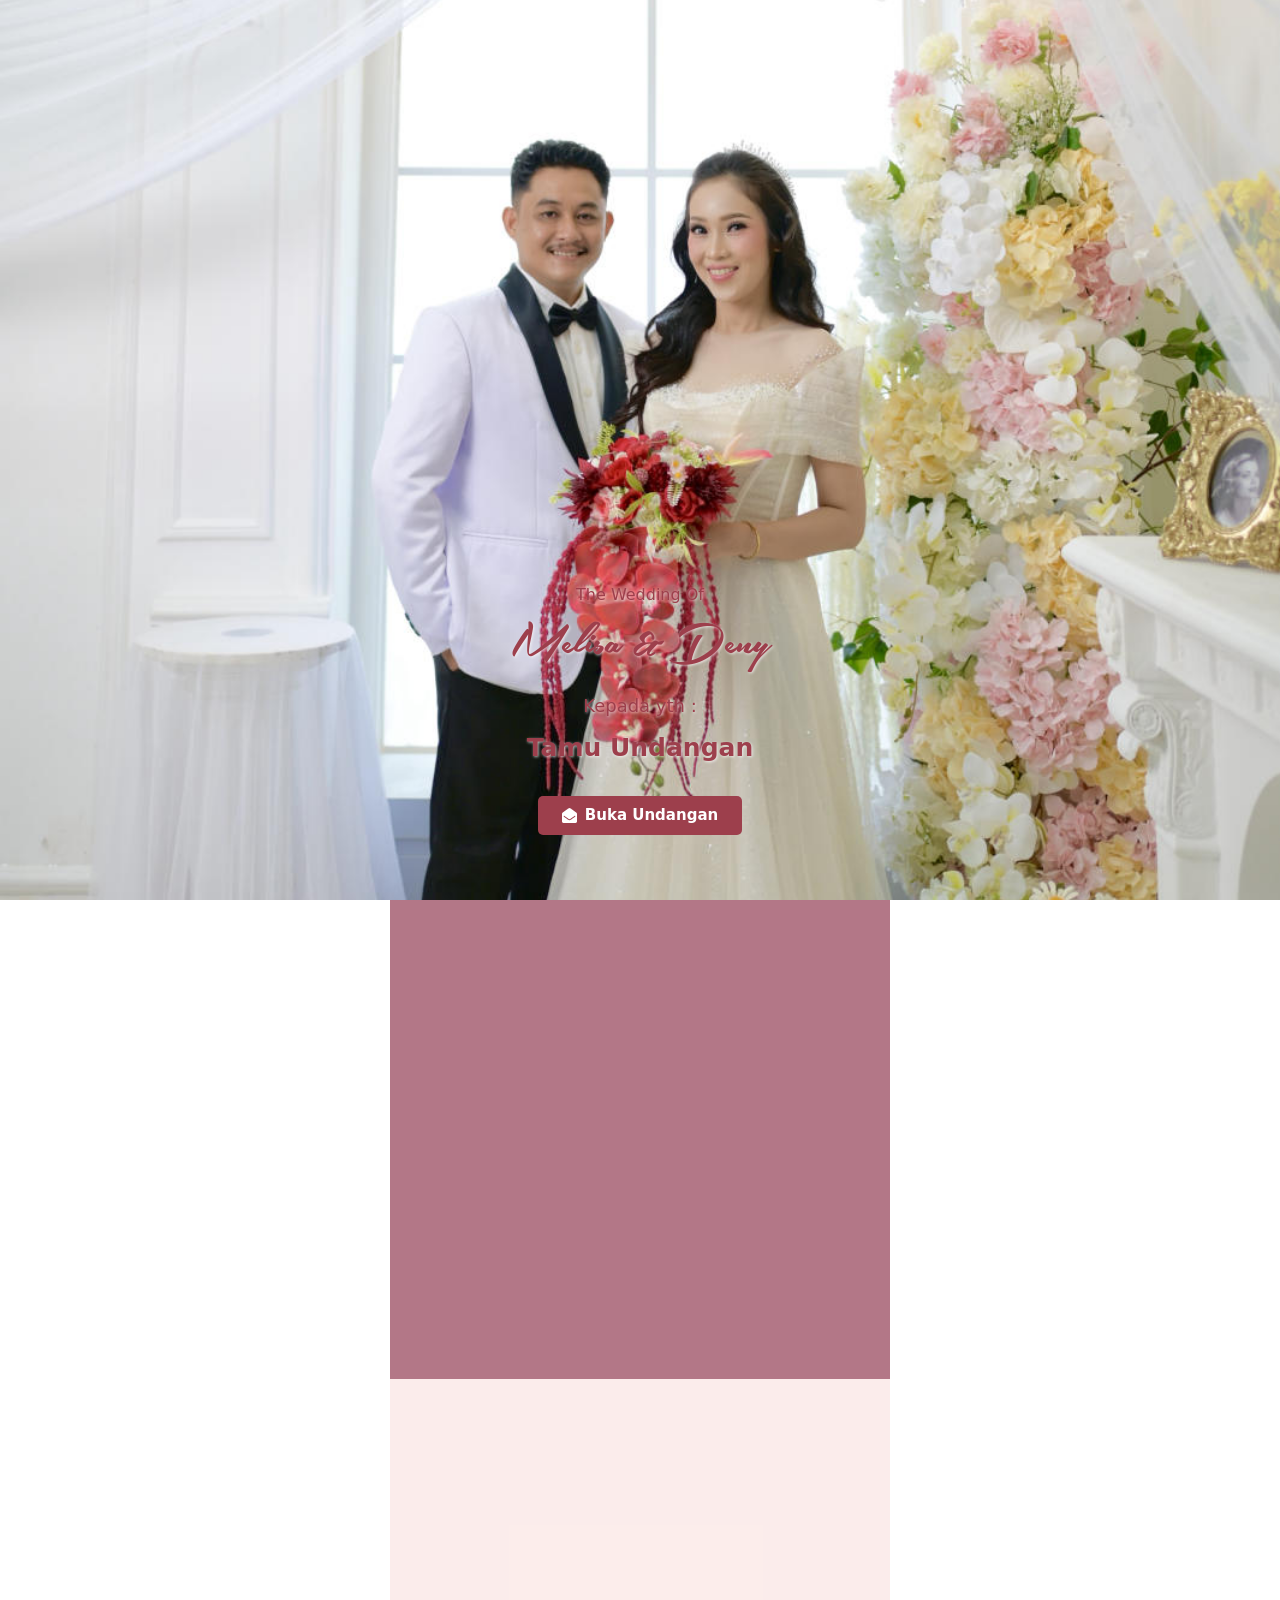
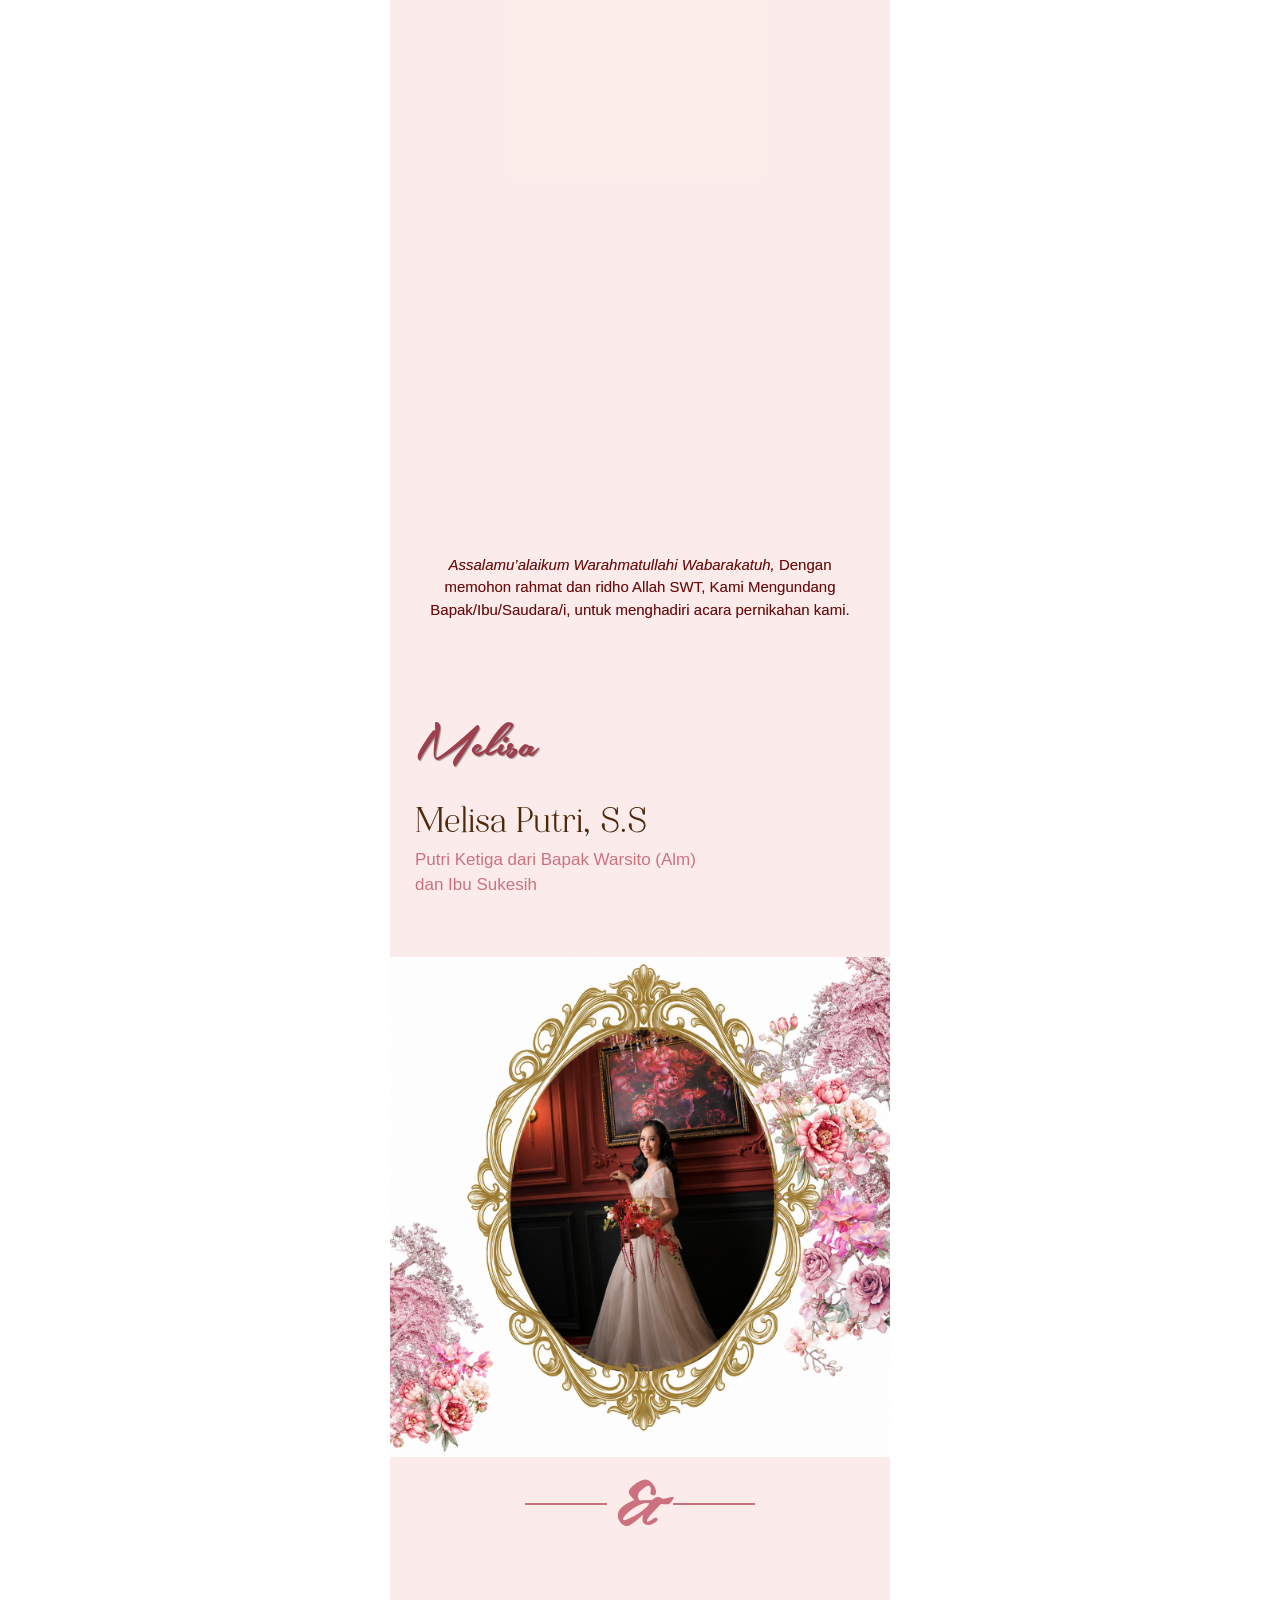
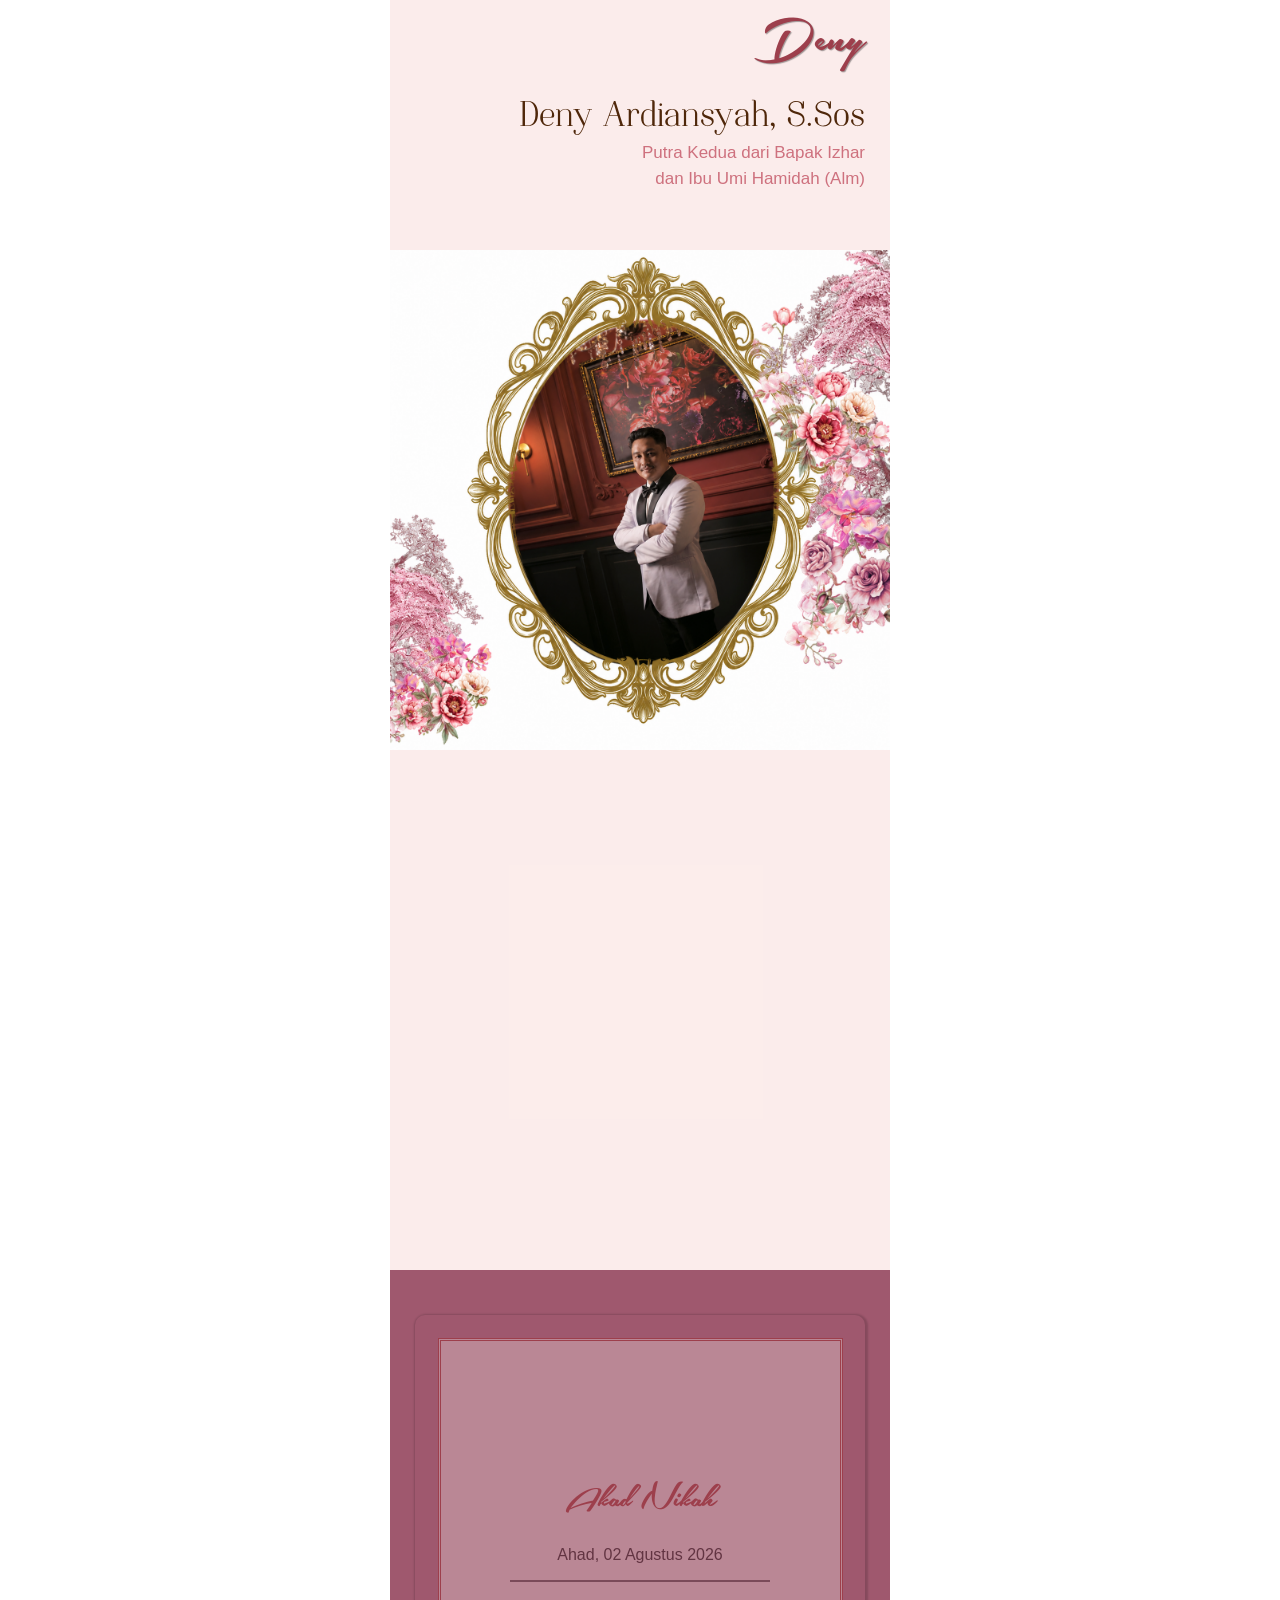
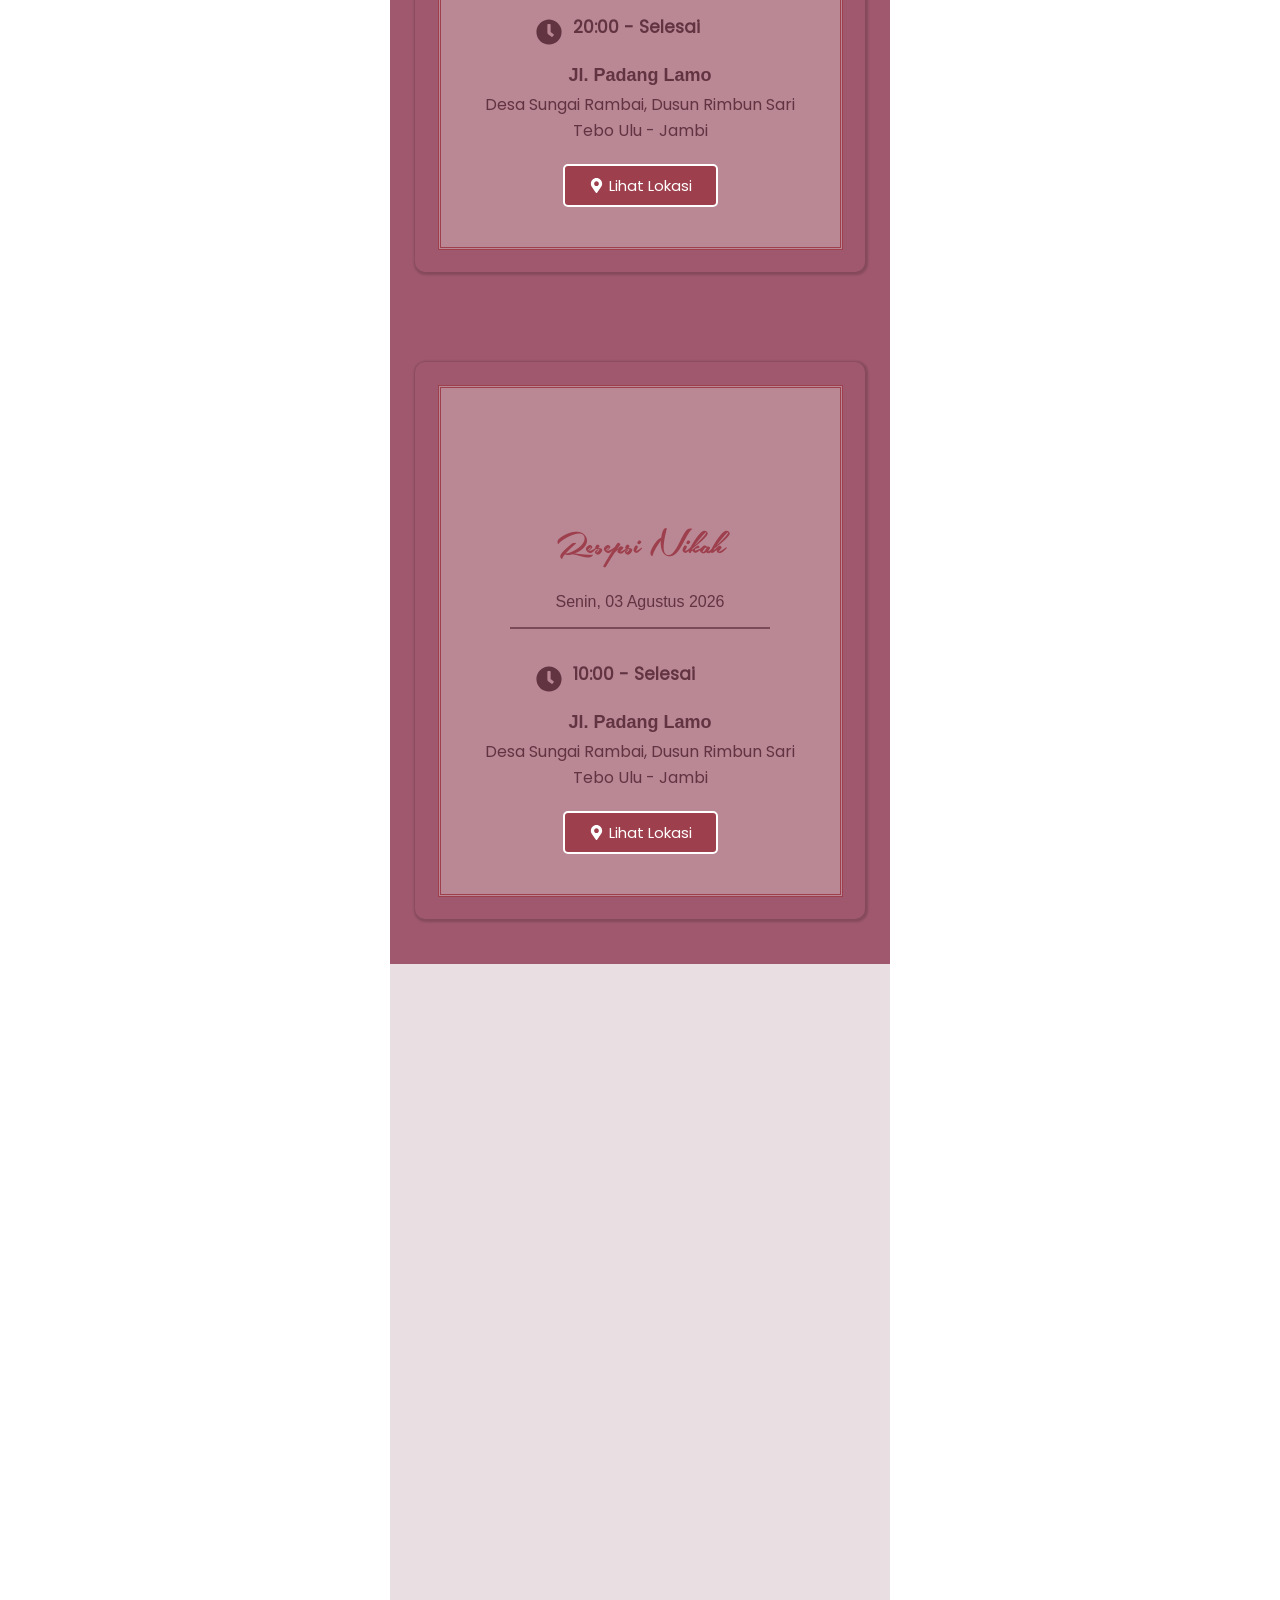
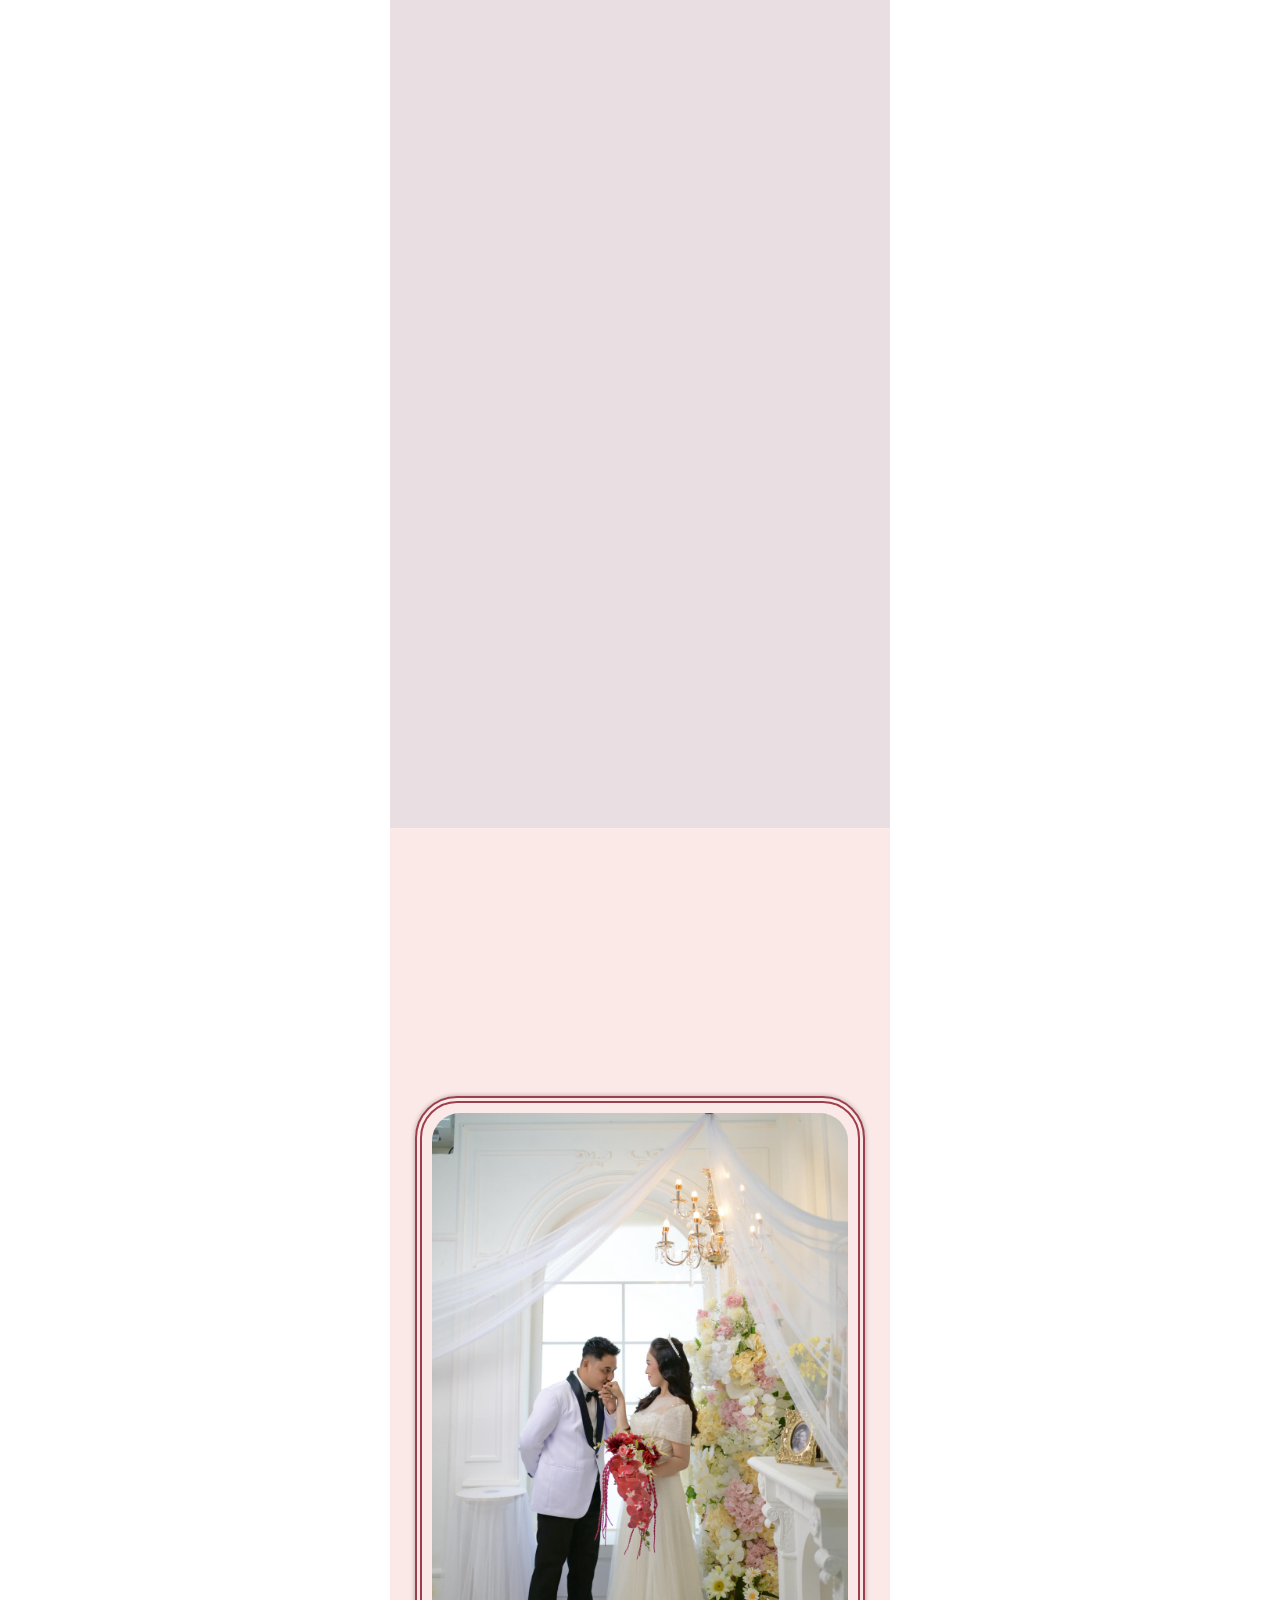
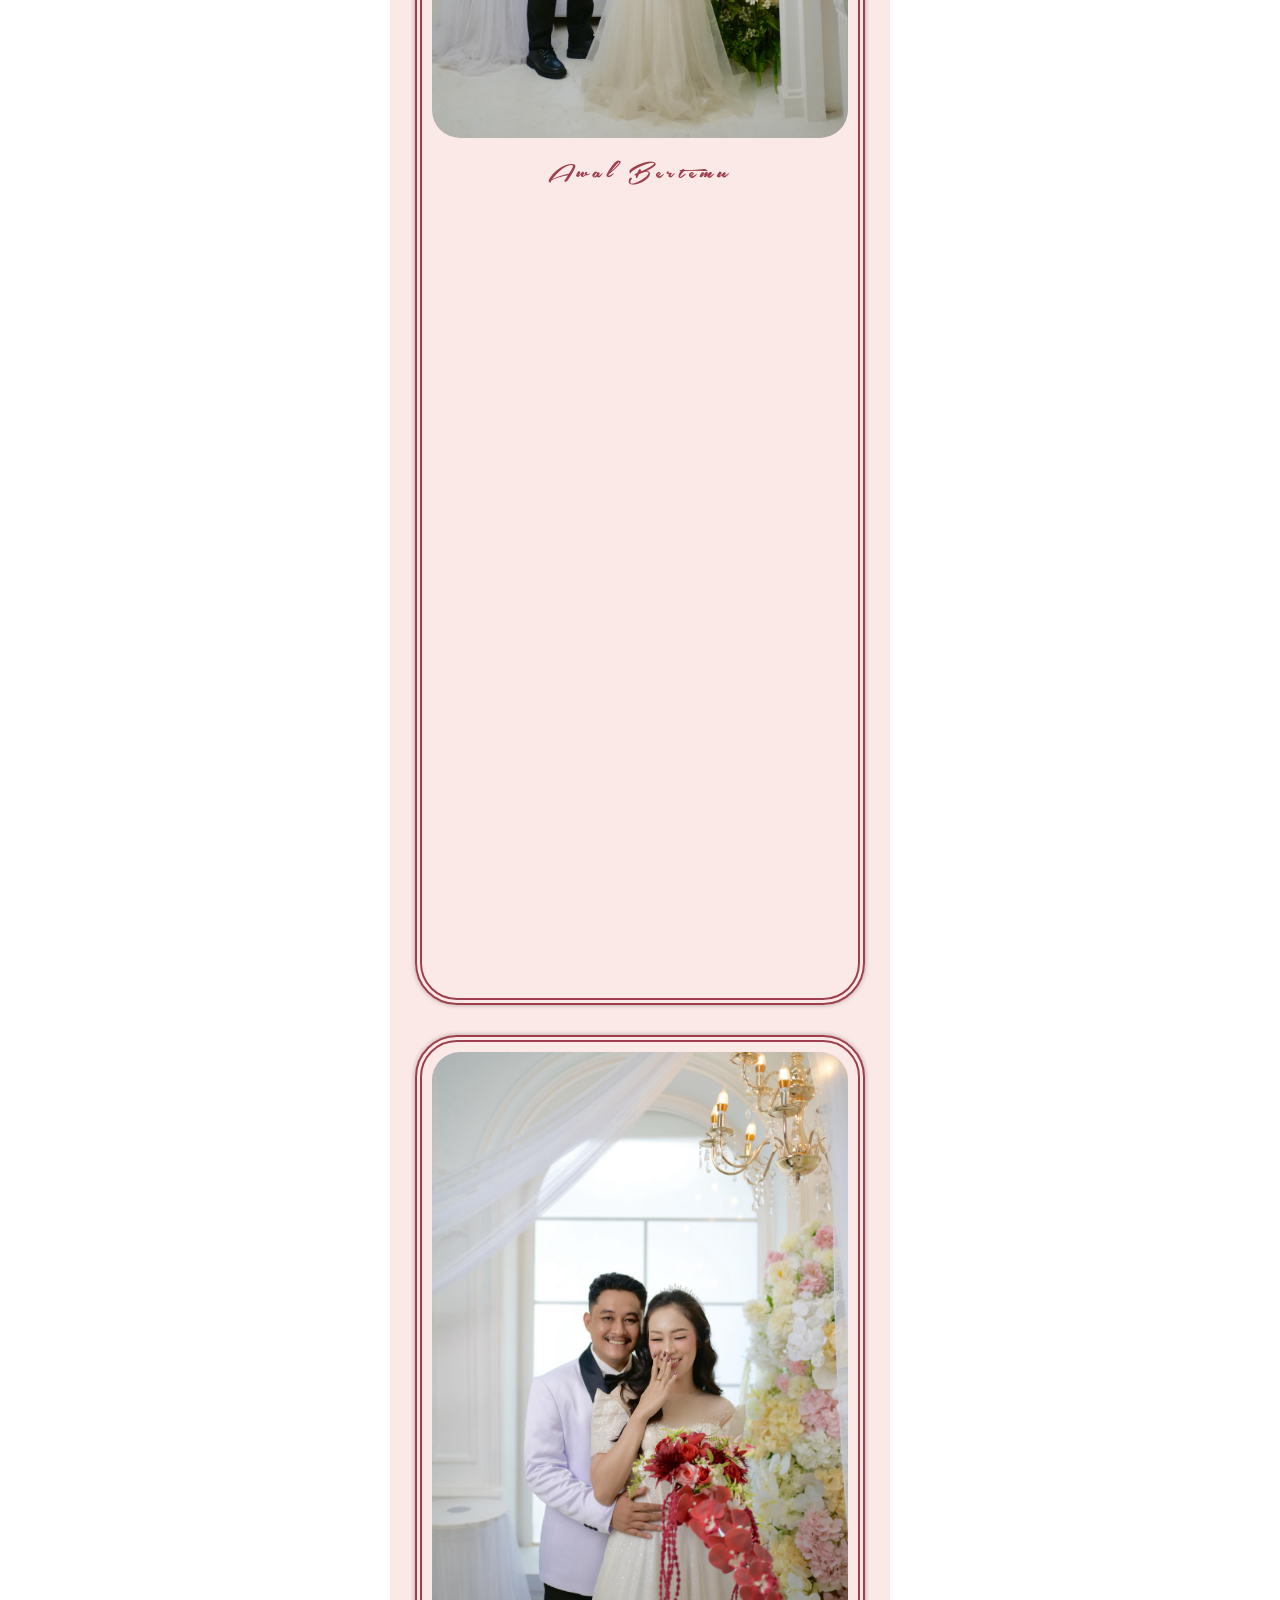
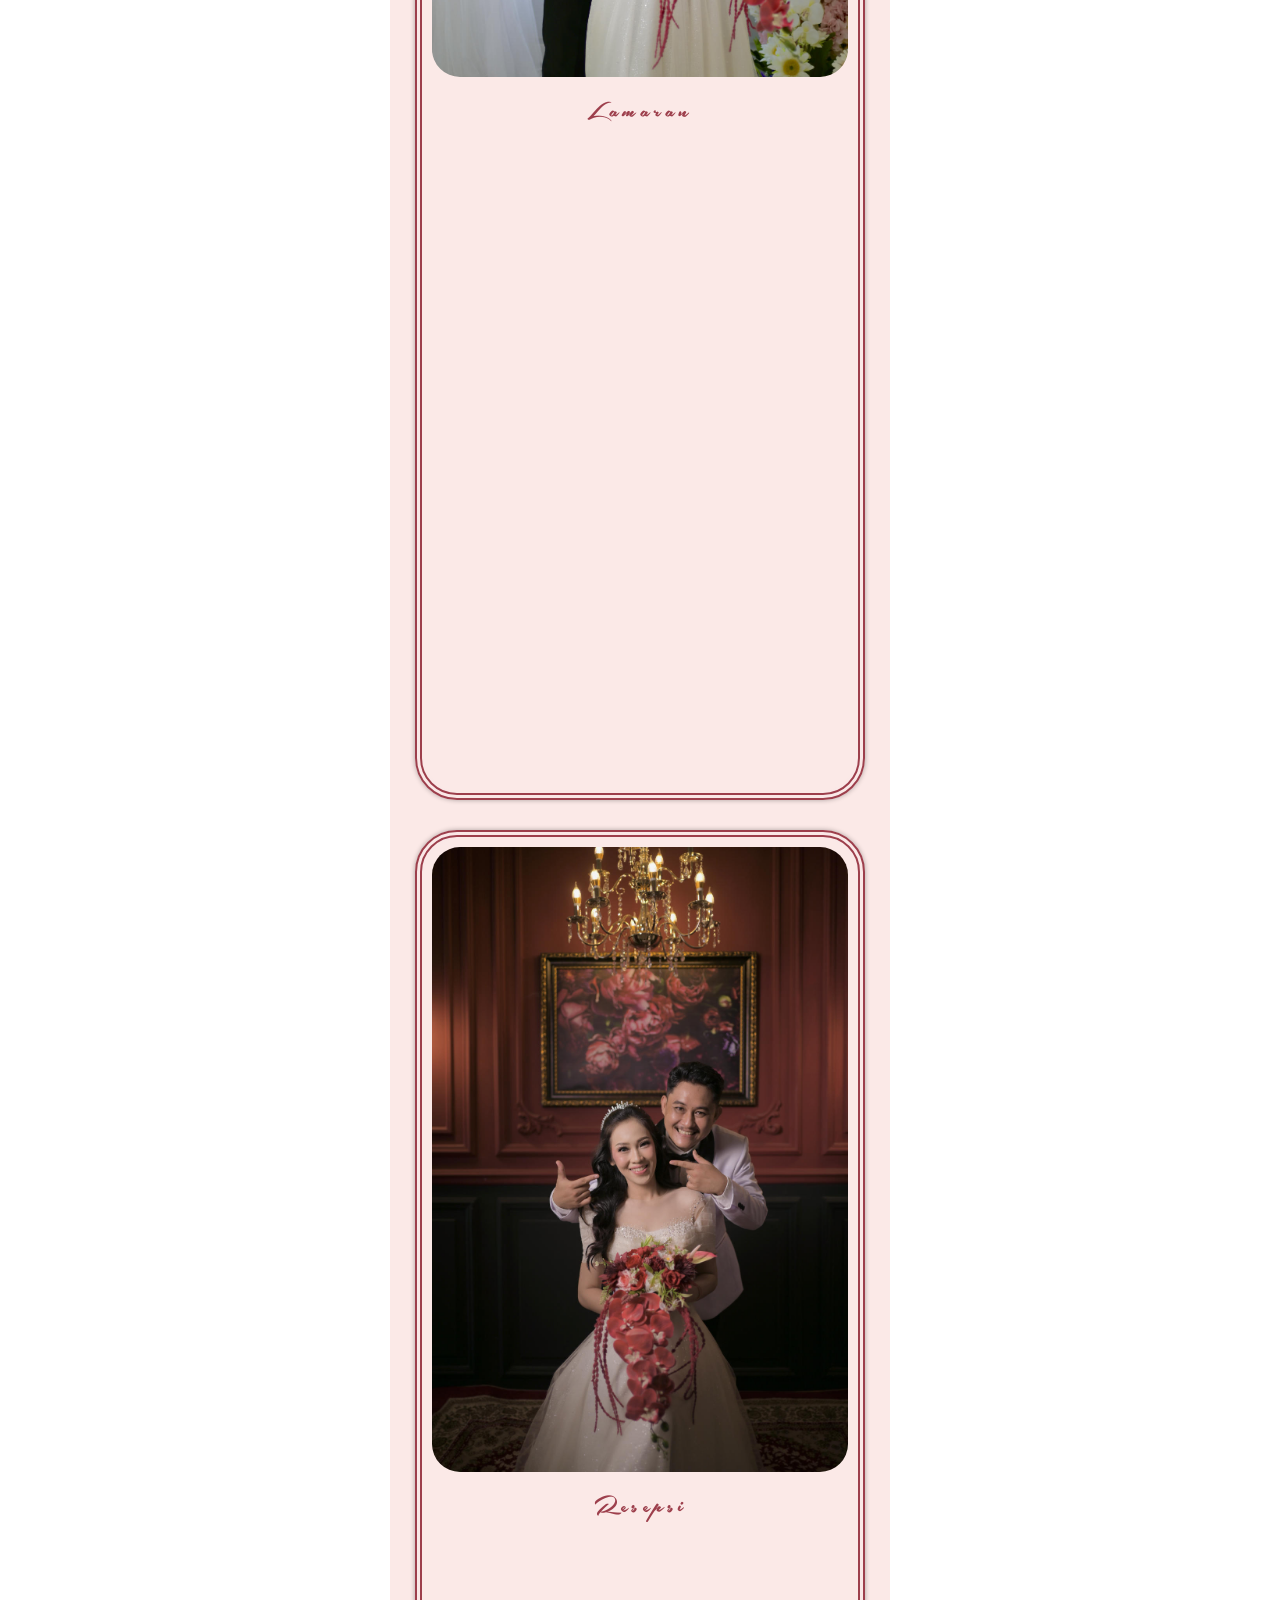
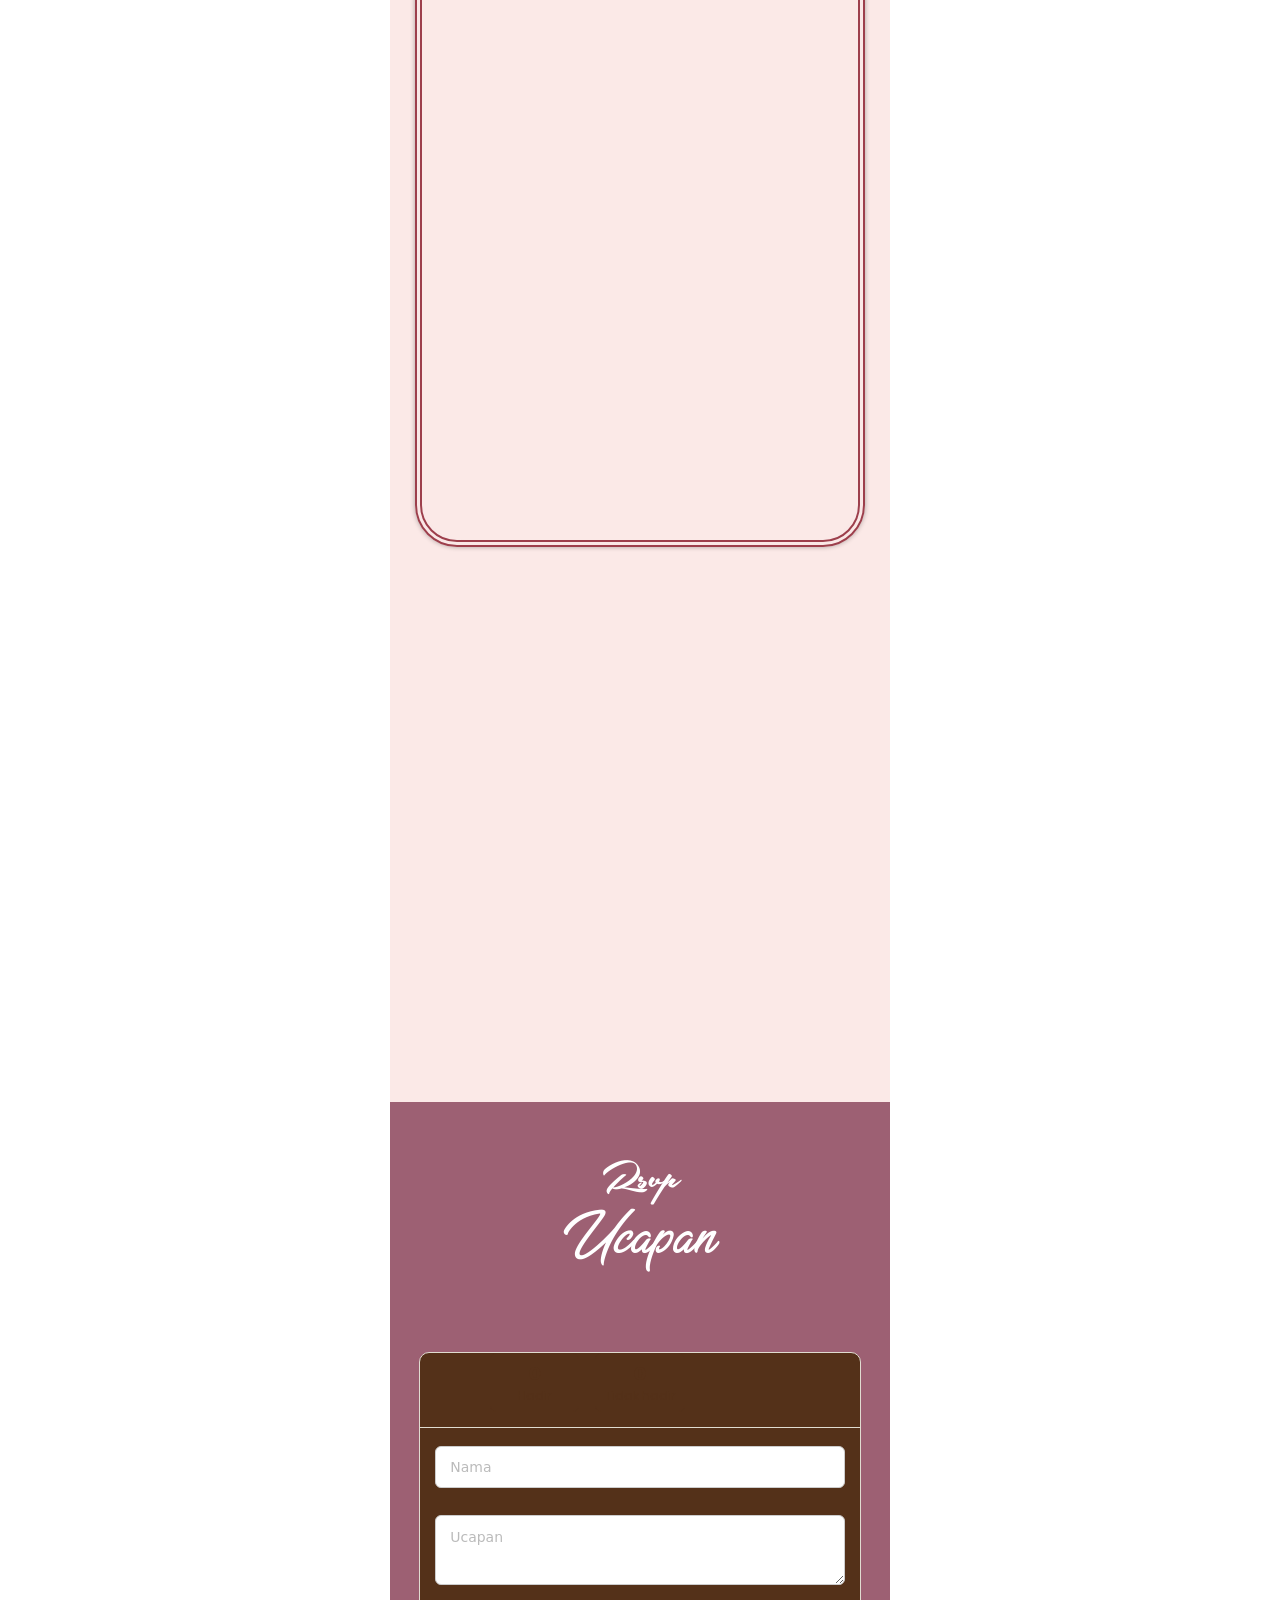
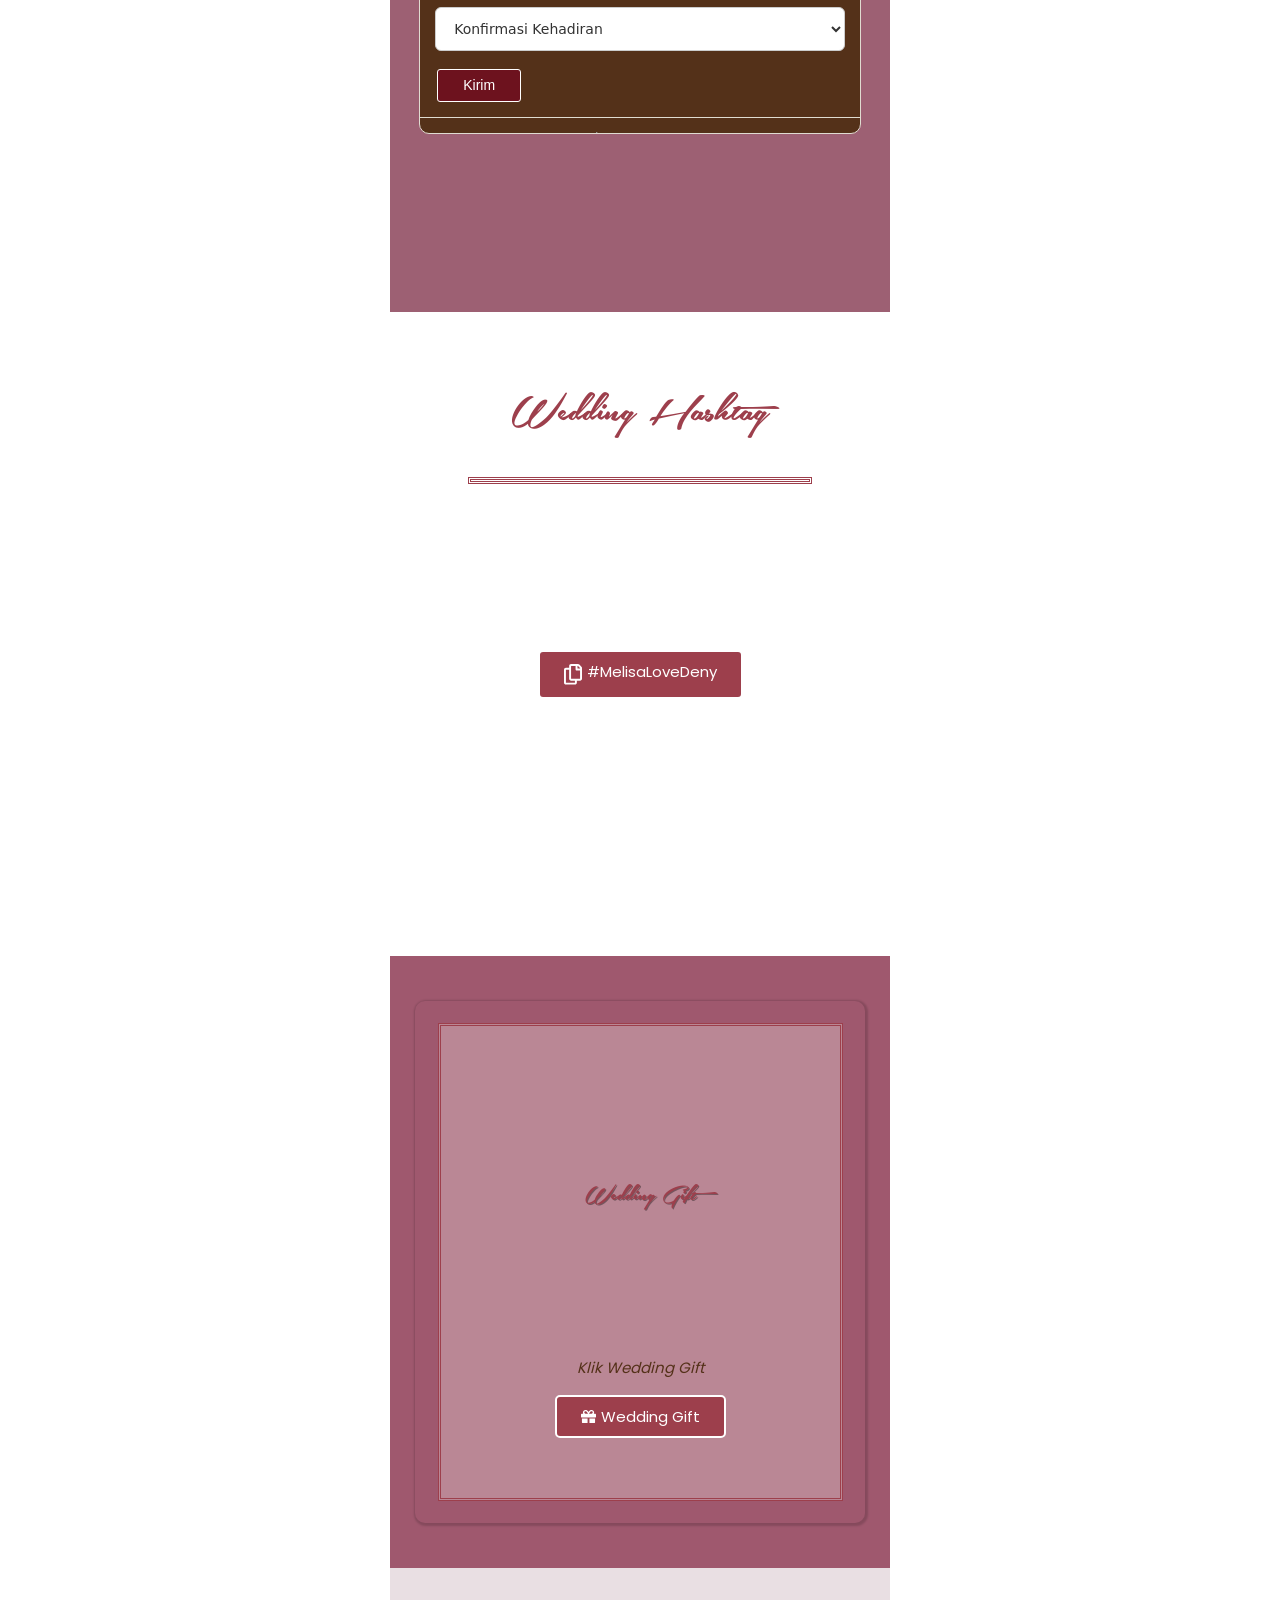
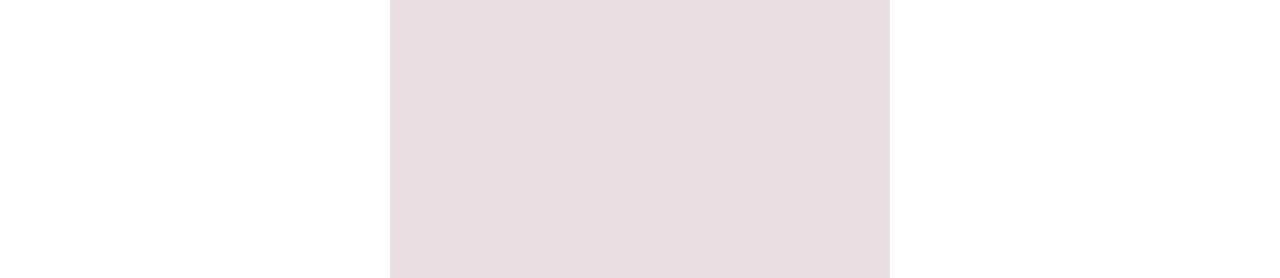
==== commit 1d5be514: "Refine cover page: customize fonts, button style, adjust layouts, and fix motionText trigger after v" ====
--- a/fairytale/index.htm
+++ b/fairytale/index.htm
@@ -1,4 +1,4 @@
-﻿<!DOCTYPE html>
+<!DOCTYPE html>
 <html lang="en-US">
 
 <head>
@@ -2618,7 +2618,8 @@
 													}
 
 													.modalx {
-														background-image: url('../Foto-Video-Compressed/3.jpeg?v=2') !important;
+														background-color: #f6f8f5 !important;
+														background-image: none !important;
 													}
 
 													.gsheet-time {
@@ -3504,93 +3505,7 @@
 														}); window.addEventListener("load", () => { if (audioElement) { audioElement.play().catch((err) => { console.log("Error saat mencoba memutar audio saat halaman dimuat:", err) }) } })</script>
 											</div>
 										</div>
-										<div class="elementor-element elementor-element-e2ef6a0 tombol-buka elementor-widget elementor-widget-weddingpress-wellcome"
-											data-id="e2ef6a0" data-element_type="widget"
-											data-widget_type="weddingpress-wellcome.default">
-											<div class="elementor-widget-container">
-												<style>
-													.info_modalx div:not(.wdp-button-wrapper) {
-														transform: scale(1.5);
-														filter: blur(1px);
-														opacity: 0;
-														animation: mengecil 2s ease forwards;
-													}
-
-													@keyframes mengecil {
-														to {
-															transform: scale(1);
-															filter: blur(0);
-															opacity: 1;
-														}
-													}
-												</style>
-												<style>
-													/* .elementor-widget-container {
-					all: unset!important;
-				} */
-												</style>
-												<div class="modalx" data-sampul='../Foto-Video-Compressed/3.jpeg?v=2'
-													style="background-image: url('../Foto-Video-Compressed/3.jpeg?v=2') !important;">
-													<div class="overlayy"></div>
-													<div class="content-modalx">
-														<div class="info_modalx">
-															<div class="elementor-image img"
-																style="background-image: url('../Foto-Video-Compressed/3.jpeg?v=2') !important;">
-															</div>
-															<div class="wdp-txt-the-wedding"
-																style="width:auto !important">The Wedding Of</div>
-															<div class="wdp-mempelai" style="width: auto !important;">
-																Melisa &amp; Deny</div>
-															<div class="wdp-dear" style="width: auto !important;">Kepada
-																yth :</div>
-															<div class="wdp-name namatamu"
-																style="width: auto !important;">Tamu Undangan</div>
-															<div class="wdp-button-wrapper" id="wdp-button-wrapper">
-																<button class="elementor-button">
-																	<span>
-																		<svg aria-hidden="true"
-																			class="e-font-icon-svg e-far-envelope-open"
-																			viewbox="0 0 512 512"
-																			xmlns="http://www.w3.org/2000/svg">
-																			<path
-																				d="M512 464c0 26.51-21.49 48-48 48H48c-26.51 0-48-21.49-48-48V200.724a48 48 0 0 1 18.387-37.776c24.913-19.529 45.501-35.365 164.2-121.511C199.412 29.17 232.797-.347 256 .003c23.198-.354 56.596 29.172 73.413 41.433 118.687 86.137 139.303 101.995 164.2 121.512A48 48 0 0 1 512 200.724V464zm-65.666-196.605c-2.563-3.728-7.7-4.595-11.339-1.907-22.845 16.873-55.462 40.705-105.582 77.079-16.825 12.266-50.21 41.781-73.413 41.43-23.211.344-56.559-29.143-73.413-41.43-50.114-36.37-82.734-60.204-105.582-77.079-3.639-2.688-8.776-1.821-11.339 1.907l-9.072 13.196a7.998 7.998 0 0 0 1.839 10.967c22.887 16.899 55.454 40.69 105.303 76.868 20.274 14.781 56.524 47.813 92.264 47.573 35.724.242 71.961-32.771 92.263-47.573 49.85-36.179 82.418-59.97 105.303-76.868a7.998 7.998 0 0 0 1.839-10.967l-9.071-13.196z">
-																			</path>
-																		</svg> </span>
-																	Buka Undangan </button>
-															</div>
-														</div>
-													</div>
-												</div>
-												<script
-													type="text/javascript">var sampulbg = jQuery('.modalx').data('sampul'); jQuery('.modalx').attr('style', 'background-image: url(' + sampulbg + ') !important;'); jQuery('body').css('overflow', 'hidden'); jQuery('.wdp-button-wrapper button').on('click', function () { jQuery('.modalx').addClass('removeModals'); jQuery('body').css('overflow', 'auto') })</script>
-												<script type="text/javascript">var isYT = !1; jQuery("#wdp-button-wrapper").on("click", "button", function () {
-														playAudio(); if (document.body.contains(document.getElementById("song"))) { document.getElementById("song").play(); isYT = !1 } else { isYT = !0; player.playVideo() }
-														function playAudio() { var isYT = !1; if (document.body.contains(document.getElementById("song"))) { document.getElementById("song").play(); isYT = !1 } else { isYT = !0; player.playVideo() } }
-													})</script>
-												<script
-													type="text/javascript">if (jQuery('.namatamu').length >= 1) {
-															let tmpHtmlNamatamu = document.querySelectorAll('.namatamu')
-															tmpHtmlNamatamu.forEach((tamuTexts) => { tamuTexts.innerHTML = cleanIts(tamuTexts.innerHTML) })
-														}
-														function cleanIts(str) { return jQuery("<textarea></textarea>").html(str.replace(/\\/g, "")).text() }</script>
-												<style type="text/css">
-													.elementor-button-qr {
-														display: inline-block;
-														line-height: 1;
-														background-color: #818a91;
-														font-size: 15px;
-														padding: 12px 24px;
-														border-radius: 3px;
-														color: #fff;
-														fill: #fff;
-														text-align: center;
-														-webkit-transition: all .3s;
-														-o-transition: all .3s;
-														transition: all .3s;
-													}
-												</style>
-											</div>
-										</div>
+
 										<div class="elementor-element elementor-element-cdf602e elementor-widget elementor-widget-html"
 											data-id="cdf602e" data-element_type="widget"
 											data-widget_type="html.default">
@@ -3737,6 +3652,60 @@
 		data-no-optimize="1">!function (t, e) { "object" == typeof exports && "undefined" != typeof module ? module.exports = e() : "function" == typeof define && define.amd ? define(e) : (t = "undefined" != typeof globalThis ? globalThis : t || self).LazyLoad = e() }(this, function () { "use strict"; function e() { return (e = Object.assign || function (t) { for (var e = 1; e < arguments.length; e++) { var n, a = arguments[e]; for (n in a) Object.prototype.hasOwnProperty.call(a, n) && (t[n] = a[n]) } return t }).apply(this, arguments) } function i(t) { return e({}, it, t) } function o(t, e) { var n, a = "LazyLoad::Initialized", i = new t(e); try { n = new CustomEvent(a, { detail: { instance: i } }) } catch (t) { (n = document.createEvent("CustomEvent")).initCustomEvent(a, !1, !1, { instance: i }) } window.dispatchEvent(n) } function l(t, e) { return t.getAttribute(gt + e) } function c(t) { return l(t, bt) } function s(t, e) { return function (t, e, n) { e = gt + e; null !== n ? t.setAttribute(e, n) : t.removeAttribute(e) }(t, bt, e) } function r(t) { return s(t, null), 0 } function u(t) { return null === c(t) } function d(t) { return c(t) === vt } function f(t, e, n, a) { t && (void 0 === a ? void 0 === n ? t(e) : t(e, n) : t(e, n, a)) } function _(t, e) { nt ? t.classList.add(e) : t.className += (t.className ? " " : "") + e } function v(t, e) { nt ? t.classList.remove(e) : t.className = t.className.replace(new RegExp("(^|\\s+)" + e + "(\\s+|$)"), " ").replace(/^\s+/, "").replace(/\s+$/, "") } function g(t) { return t.llTempImage } function b(t, e) { !e || (e = e._observer) && e.unobserve(t) } function p(t, e) { t && (t.loadingCount += e) } function h(t, e) { t && (t.toLoadCount = e) } function n(t) { for (var e, n = [], a = 0; e = t.children[a]; a += 1)"SOURCE" === e.tagName && n.push(e); return n } function m(t, e) { (t = t.parentNode) && "PICTURE" === t.tagName && n(t).forEach(e) } function a(t, e) { n(t).forEach(e) } function E(t) { return !!t[st] } function I(t) { return t[st] } function y(t) { return delete t[st] } function A(e, t) { var n; E(e) || (n = {}, t.forEach(function (t) { n[t] = e.getAttribute(t) }), e[st] = n) } function k(a, t) { var i; E(a) && (i = I(a), t.forEach(function (t) { var e, n; e = a, (t = i[n = t]) ? e.setAttribute(n, t) : e.removeAttribute(n) })) } function L(t, e, n) { _(t, e.class_loading), s(t, ut), n && (p(n, 1), f(e.callback_loading, t, n)) } function w(t, e, n) { n && t.setAttribute(e, n) } function x(t, e) { w(t, ct, l(t, e.data_sizes)), w(t, rt, l(t, e.data_srcset)), w(t, ot, l(t, e.data_src)) } function O(t, e, n) { var a = l(t, e.data_bg_multi), i = l(t, e.data_bg_multi_hidpi); (a = at && i ? i : a) && (t.style.backgroundImage = a, n = n, _(t = t, (e = e).class_applied), s(t, ft), n && (e.unobserve_completed && b(t, e), f(e.callback_applied, t, n))) } function N(t, e) { !e || 0 < e.loadingCount || 0 < e.toLoadCount || f(t.callback_finish, e) } function C(t, e, n) { t.addEventListener(e, n), t.llEvLisnrs[e] = n } function M(t) { return !!t.llEvLisnrs } function z(t) { if (M(t)) { var e, n, a = t.llEvLisnrs; for (e in a) { var i = a[e]; n = e, i = i, t.removeEventListener(n, i) } delete t.llEvLisnrs } } function R(t, e, n) { var a; delete t.llTempImage, p(n, -1), (a = n) && --a.toLoadCount, v(t, e.class_loading), e.unobserve_completed && b(t, n) } function T(o, r, c) { var l = g(o) || o; M(l) || function (t, e, n) { M(t) || (t.llEvLisnrs = {}); var a = "VIDEO" === t.tagName ? "loadeddata" : "load"; C(t, a, e), C(t, "error", n) }(l, function (t) { var e, n, a, i; n = r, a = c, i = d(e = o), R(e, n, a), _(e, n.class_loaded), s(e, dt), f(n.callback_loaded, e, a), i || N(n, a), z(l) }, function (t) { var e, n, a, i; n = r, a = c, i = d(e = o), R(e, n, a), _(e, n.class_error), s(e, _t), f(n.callback_error, e, a), i || N(n, a), z(l) }) } function G(t, e, n) { var a, i, o, r, c; t.llTempImage = document.createElement("IMG"), T(t, e, n), E(c = t) || (c[st] = { backgroundImage: c.style.backgroundImage }), o = n, r = l(a = t, (i = e).data_bg), c = l(a, i.data_bg_hidpi), (r = at && c ? c : r) && (a.style.backgroundImage = 'url("'.concat(r, '")'), g(a).setAttribute(ot, r), L(a, i, o)), O(t, e, n) } function D(t, e, n) { var a; T(t, e, n), a = e, e = n, (t = It[(n = t).tagName]) && (t(n, a), L(n, a, e)) } function V(t, e, n) { var a; a = t, (-1 < yt.indexOf(a.tagName) ? D : G)(t, e, n) } function F(t, e, n) { var a; t.setAttribute("loading", "lazy"), T(t, e, n), a = e, (e = It[(n = t).tagName]) && e(n, a), s(t, vt) } function j(t) { t.removeAttribute(ot), t.removeAttribute(rt), t.removeAttribute(ct) } function P(t) { m(t, function (t) { k(t, Et) }), k(t, Et) } function S(t) { var e; (e = At[t.tagName]) ? e(t) : E(e = t) && (t = I(e), e.style.backgroundImage = t.backgroundImage) } function U(t, e) { var n; S(t), n = e, u(e = t) || d(e) || (v(e, n.class_entered), v(e, n.class_exited), v(e, n.class_applied), v(e, n.class_loading), v(e, n.class_loaded), v(e, n.class_error)), r(t), y(t) } function $(t, e, n, a) { var i; n.cancel_on_exit && (c(t) !== ut || "IMG" === t.tagName && (z(t), m(i = t, function (t) { j(t) }), j(i), P(t), v(t, n.class_loading), p(a, -1), r(t), f(n.callback_cancel, t, e, a))) } function q(t, e, n, a) { var i, o, r = (o = t, 0 <= pt.indexOf(c(o))); s(t, "entered"), _(t, n.class_entered), v(t, n.class_exited), i = t, o = a, n.unobserve_entered && b(i, o), f(n.callback_enter, t, e, a), r || V(t, n, a) } function H(t) { return t.use_native && "loading" in HTMLImageElement.prototype } function B(t, i, o) { t.forEach(function (t) { return (a = t).isIntersecting || 0 < a.intersectionRatio ? q(t.target, t, i, o) : (e = t.target, n = t, a = i, t = o, void (u(e) || (_(e, a.class_exited), $(e, n, a, t), f(a.callback_exit, e, n, t)))); var e, n, a }) } function J(e, n) { var t; et && !H(e) && (n._observer = new IntersectionObserver(function (t) { B(t, e, n) }, { root: (t = e).container === document ? null : t.container, rootMargin: t.thresholds || t.threshold + "px" })) } function K(t) { return Array.prototype.slice.call(t) } function Q(t) { return t.container.querySelectorAll(t.elements_selector) } function W(t) { return c(t) === _t } function X(t, e) { return e = t || Q(e), K(e).filter(u) } function Y(e, t) { var n; (n = Q(e), K(n).filter(W)).forEach(function (t) { v(t, e.class_error), r(t) }), t.update() } function t(t, e) { var n, a, t = i(t); this._settings = t, this.loadingCount = 0, J(t, this), n = t, a = this, Z && window.addEventListener("online", function () { Y(n, a) }), this.update(e) } var Z = "undefined" != typeof window, tt = Z && !("onscroll" in window) || "undefined" != typeof navigator && /(gle|ing|ro)bot|crawl|spider/i.test(navigator.userAgent), et = Z && "IntersectionObserver" in window, nt = Z && "classList" in document.createElement("p"), at = Z && 1 < window.devicePixelRatio, it = { elements_selector: ".lazy", container: tt || Z ? document : null, threshold: 300, thresholds: null, data_src: "src", data_srcset: "srcset", data_sizes: "sizes", data_bg: "bg", data_bg_hidpi: "bg-hidpi", data_bg_multi: "bg-multi", data_bg_multi_hidpi: "bg-multi-hidpi", data_poster: "poster", class_applied: "applied", class_loading: "litespeed-loading", class_loaded: "litespeed-loaded", class_error: "error", class_entered: "entered", class_exited: "exited", unobserve_completed: !0, unobserve_entered: !1, cancel_on_exit: !0, callback_enter: null, callback_exit: null, callback_applied: null, callback_loading: null, callback_loaded: null, callback_error: null, callback_finish: null, callback_cancel: null, use_native: !1 }, ot = "src", rt = "srcset", ct = "sizes", lt = "poster", st = "llOriginalAttrs", ut = "loading", dt = "loaded", ft = "applied", _t = "error", vt = "native", gt = "data-", bt = "ll-status", pt = [ut, dt, ft, _t], ht = [ot], mt = [ot, lt], Et = [ot, rt, ct], It = { IMG: function (t, e) { m(t, function (t) { A(t, Et), x(t, e) }), A(t, Et), x(t, e) }, IFRAME: function (t, e) { A(t, ht), w(t, ot, l(t, e.data_src)) }, VIDEO: function (t, e) { a(t, function (t) { A(t, ht), w(t, ot, l(t, e.data_src)) }), A(t, mt), w(t, lt, l(t, e.data_poster)), w(t, ot, l(t, e.data_src)), t.load() } }, yt = ["IMG", "IFRAME", "VIDEO"], At = { IMG: P, IFRAME: function (t) { k(t, ht) }, VIDEO: function (t) { a(t, function (t) { k(t, ht) }), k(t, mt), t.load() } }, kt = ["IMG", "IFRAME", "VIDEO"]; return t.prototype = { update: function (t) { var e, n, a, i = this._settings, o = X(t, i); { if (h(this, o.length), !tt && et) return H(i) ? (e = i, n = this, o.forEach(function (t) { -1 !== kt.indexOf(t.tagName) && F(t, e, n) }), void h(n, 0)) : (t = this._observer, i = o, t.disconnect(), a = t, void i.forEach(function (t) { a.observe(t) })); this.loadAll(o) } }, destroy: function () { this._observer && this._observer.disconnect(), Q(this._settings).forEach(function (t) { y(t) }), delete this._observer, delete this._settings, delete this.loadingCount, delete this.toLoadCount }, loadAll: function (t) { var e = this, n = this._settings; X(t, n).forEach(function (t) { b(t, e), V(t, n, e) }) }, restoreAll: function () { var e = this._settings; Q(e).forEach(function (t) { U(t, e) }) } }, t.load = function (t, e) { e = i(e); V(t, e) }, t.resetStatus = function (t) { r(t) }, Z && function (t, e) { if (e) if (e.length) for (var n, a = 0; n = e[a]; a += 1)o(t, n); else o(t, e) }(t, window.lazyLoadOptions), t }); !function (e, t) { "use strict"; function a() { t.body.classList.add("litespeed_lazyloaded") } function n() { console.log("[LiteSpeed] Start Lazy Load Images"), d = new LazyLoad({ elements_selector: "[data-lazyloaded]", callback_finish: a }), o = function () { d.update() }, e.MutationObserver && new MutationObserver(o).observe(t.documentElement, { childList: !0, subtree: !0, attributes: !0 }) } var d, o; e.addEventListener ? e.addEventListener("load", n, !1) : e.attachEvent("onload", n) }(window, document);</script>
 	<script data-optimized="1" type="text/javascript"
 		src="https://webinvite.id/wp-content/litespeed/js/bd0e9caeacde6939bade1e6deff12216.js?ver=bd02f"></script>
+<!-- START NEW CLEAN COVER PAGE -->
+<div id="new-cover-page" style="position: fixed; top: 0; left: 0; width: 100%; height: 100vh; background-image: url('../Foto-Video-Compressed/4.jpeg'); background-size: cover; background-position: center; z-index: 99999; display: flex; flex-direction: column; align-items: center; justify-content: flex-end; text-align: center; padding-bottom: 5vh;">
+    <div style="position: relative; z-index: 2; padding: 20px; color: #9D3F4C; text-shadow: 1px 1px 3px rgba(255,255,255,0.7);">
+        <div class="wdp-txt-the-wedding" style="margin-bottom: 10px; color: #9D3F4C;">The Wedding Of</div>
+        <div class="wdp-mempelai" style="margin-bottom: 20px; font-family: 'SouthernAire', sans-serif; font-size: 55px; font-weight: 500; color: #9D3F4C; line-height: 1;">Melisa &amp; Deny</div>
+        <div class="wdp-dear" style="margin-bottom: 10px; color: #9D3F4C;">Kepada yth :</div>
+        <div class="wdp-name namatamu" style="margin-bottom: 30px; color: #9D3F4C;">Tamu Undangan</div>
+        <div class="wdp-button-wrapper" style="opacity: 1 !important; transform: none !important;">
+            <button id="btn-buka-undangan" class="elementor-button" style="cursor: pointer; background-color: #9D3F4C; color: #ffffff; border: none; border-radius: 5px; padding: 12px 24px; font-weight: bold; display: inline-flex; align-items: center;">
+                <span>
+                    <svg aria-hidden="true" class="e-font-icon-svg e-far-envelope-open" viewBox="0 0 512 512" xmlns="http://www.w3.org/2000/svg" style="width:1em; height:1em; margin-right:8px; vertical-align:middle; fill: currentColor;">
+                        <path d="M512 464c0 26.51-21.49 48-48 48H48c-26.51 0-48-21.49-48-48V200.724a48 48 0 0 1 18.387-37.776c24.913-19.529 45.501-35.365 164.2-121.511C199.412 29.17 232.797-.347 256 .003c23.198-.354 56.596 29.172 73.413 41.433 118.687 86.137 139.303 101.995 164.2 121.512A48 48 0 0 1 512 200.724V464zm-65.666-196.605c-2.563-3.728-7.7-4.595-11.339-1.907-22.845 16.873-55.462 40.705-105.582 77.079-16.825 12.266-50.21 41.781-73.413 41.43-23.211.344-56.559-29.143-73.413-41.43-50.114-36.37-82.734-60.204-105.582-77.079-3.639-2.688-8.776-1.821-11.339 1.907l-9.072 13.196a7.998 7.998 0 0 0 1.839 10.967c22.887 16.899 55.454 40.69 105.303 76.868 20.274 14.781 56.524 47.813 92.264 47.573 35.724.242 71.961-32.771 92.263-47.573 49.85-36.179 82.418-59.97 105.303-76.868a7.998 7.998 0 0 0 1.839-10.967l-9.071-13.196z"></path>
+                    </svg>
+                </span>
+                Buka Undangan 
+            </button>
+        </div>
+    </div>
+</div>
+
+<script>
+    document.body.style.overflow = 'hidden';
+    document.getElementById('btn-buka-undangan').addEventListener('click', function() {
+        var cover = document.getElementById('new-cover-page');
+        cover.style.transition = 'transform 1s ease-in-out, opacity 1s ease-in-out';
+        cover.style.transform = 'translateY(-100vh)';
+        cover.style.opacity = '0';
+        setTimeout(function() { cover.remove(); }, 1000);
+        document.body.style.overflow = 'auto';
+        var song = document.getElementById("song");
+        if (song) { song.play().catch(function(e) { console.log(e); }); }
+        if (typeof player !== "undefined" && player.playVideo) { player.playVideo(); }
+        var bgVideo = document.querySelector('.elementor-background-video-hosted');
+        if (bgVideo) { bgVideo.play().catch(function(e){ console.log(e); }); }
+    });
+    if (document.querySelectorAll('.namatamu').length > 0) {
+        let toParam = '';
+        const urlParams = new URLSearchParams(window.location.search);
+        if (urlParams.has('to')) { toParam = urlParams.get('to'); }
+        else if (window.location.hash) {
+            const hash = window.location.hash.substring(1);
+            const hashParams = new URLSearchParams(hash);
+            if (hashParams.has('to')) { toParam = hashParams.get('to'); }
+            else {
+                const match = hash.match(/to=(.*)/);
+                if (match) { toParam = decodeURIComponent(match[1]); }
+            }
+        }
+        if (toParam) {
+            document.querySelectorAll('.namatamu').forEach(function(el) { el.textContent = toParam; });
+        }
+    }
+</script>
+<!-- END NEW CLEAN COVER PAGE -->
 </body>
 
 </html>
